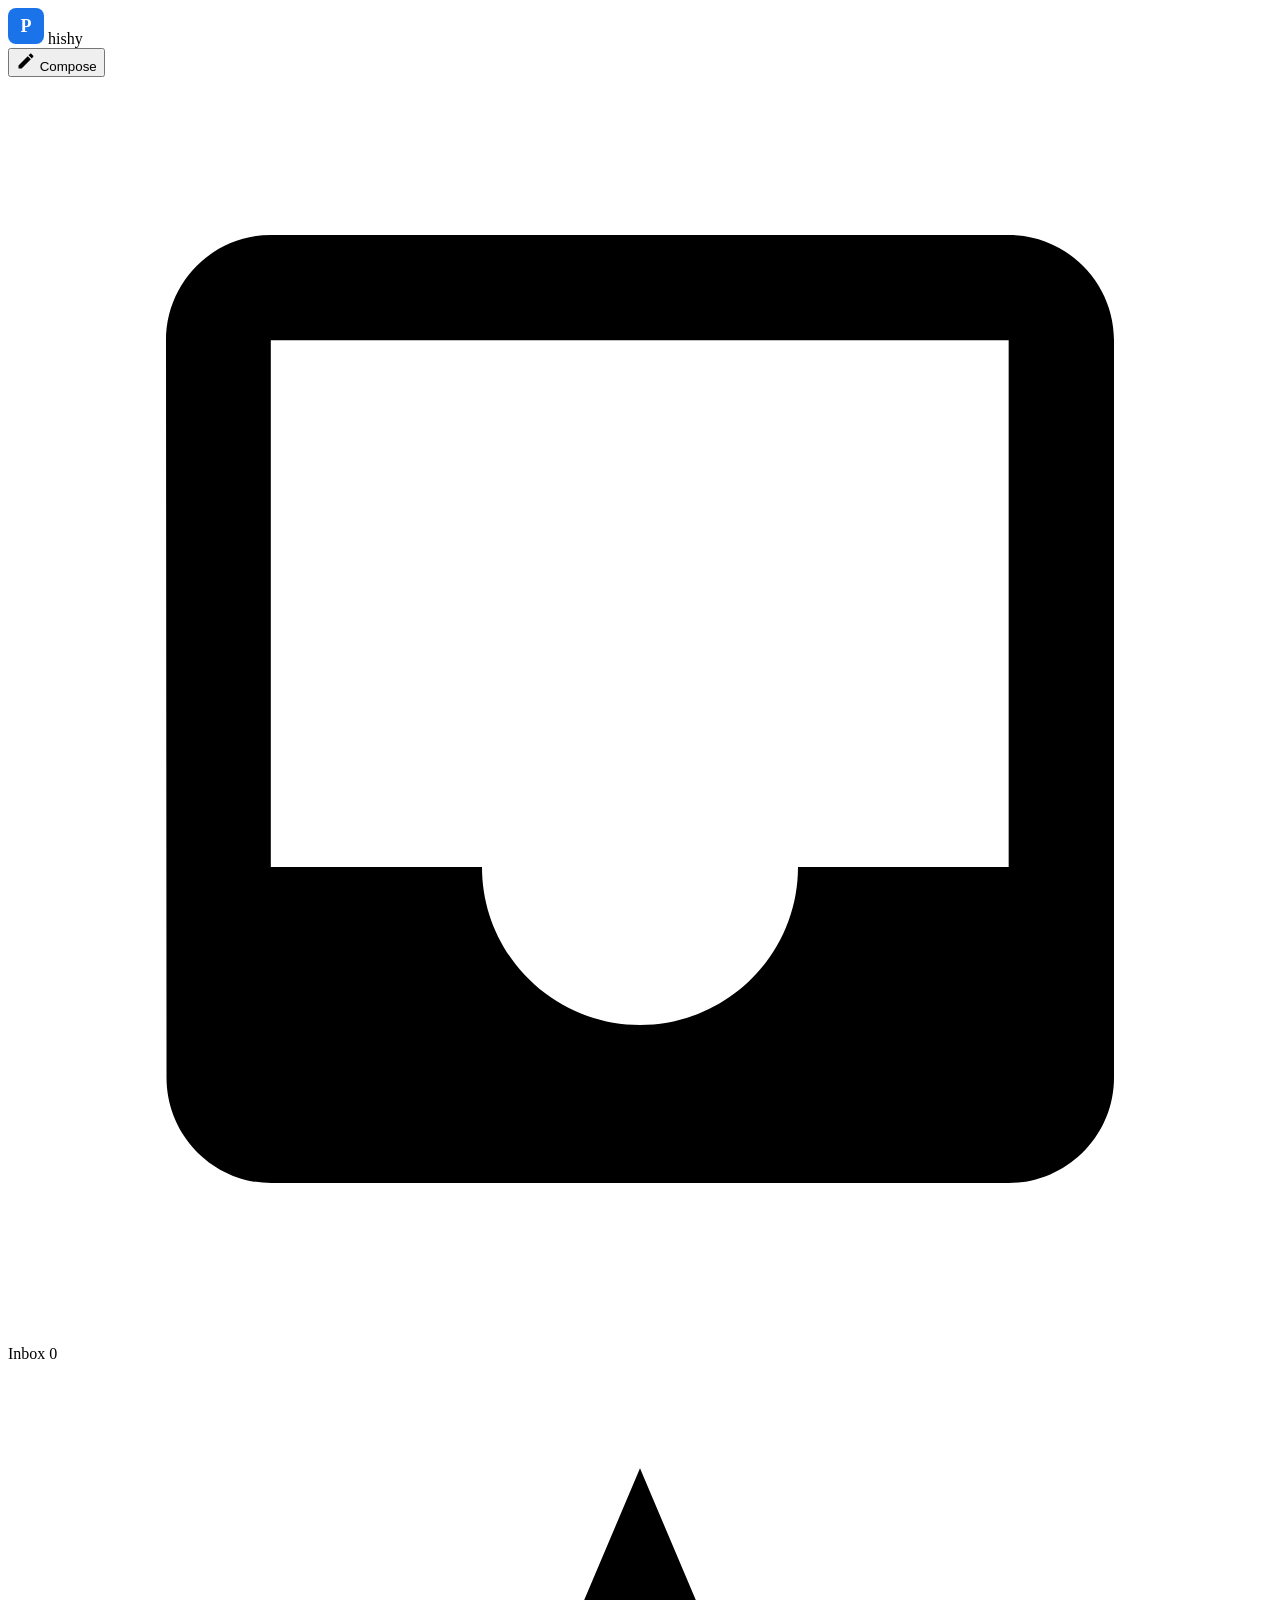
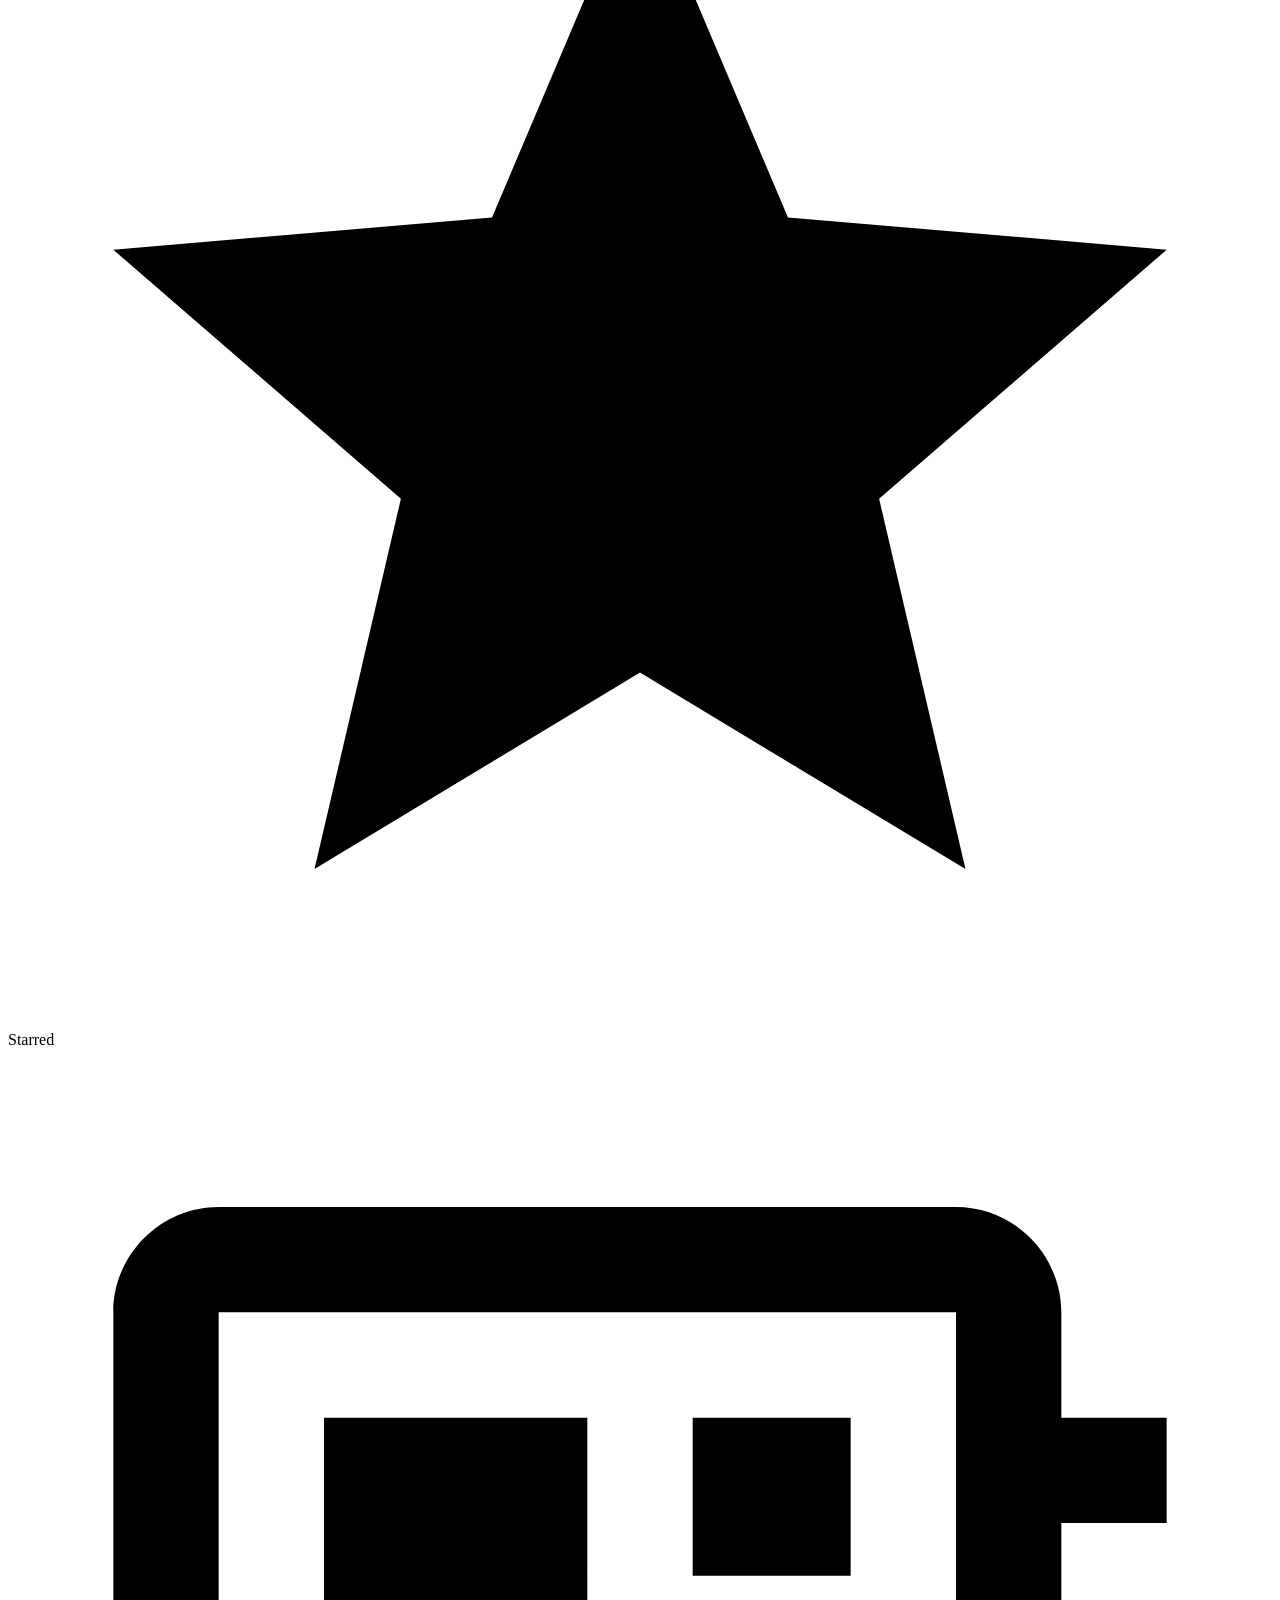
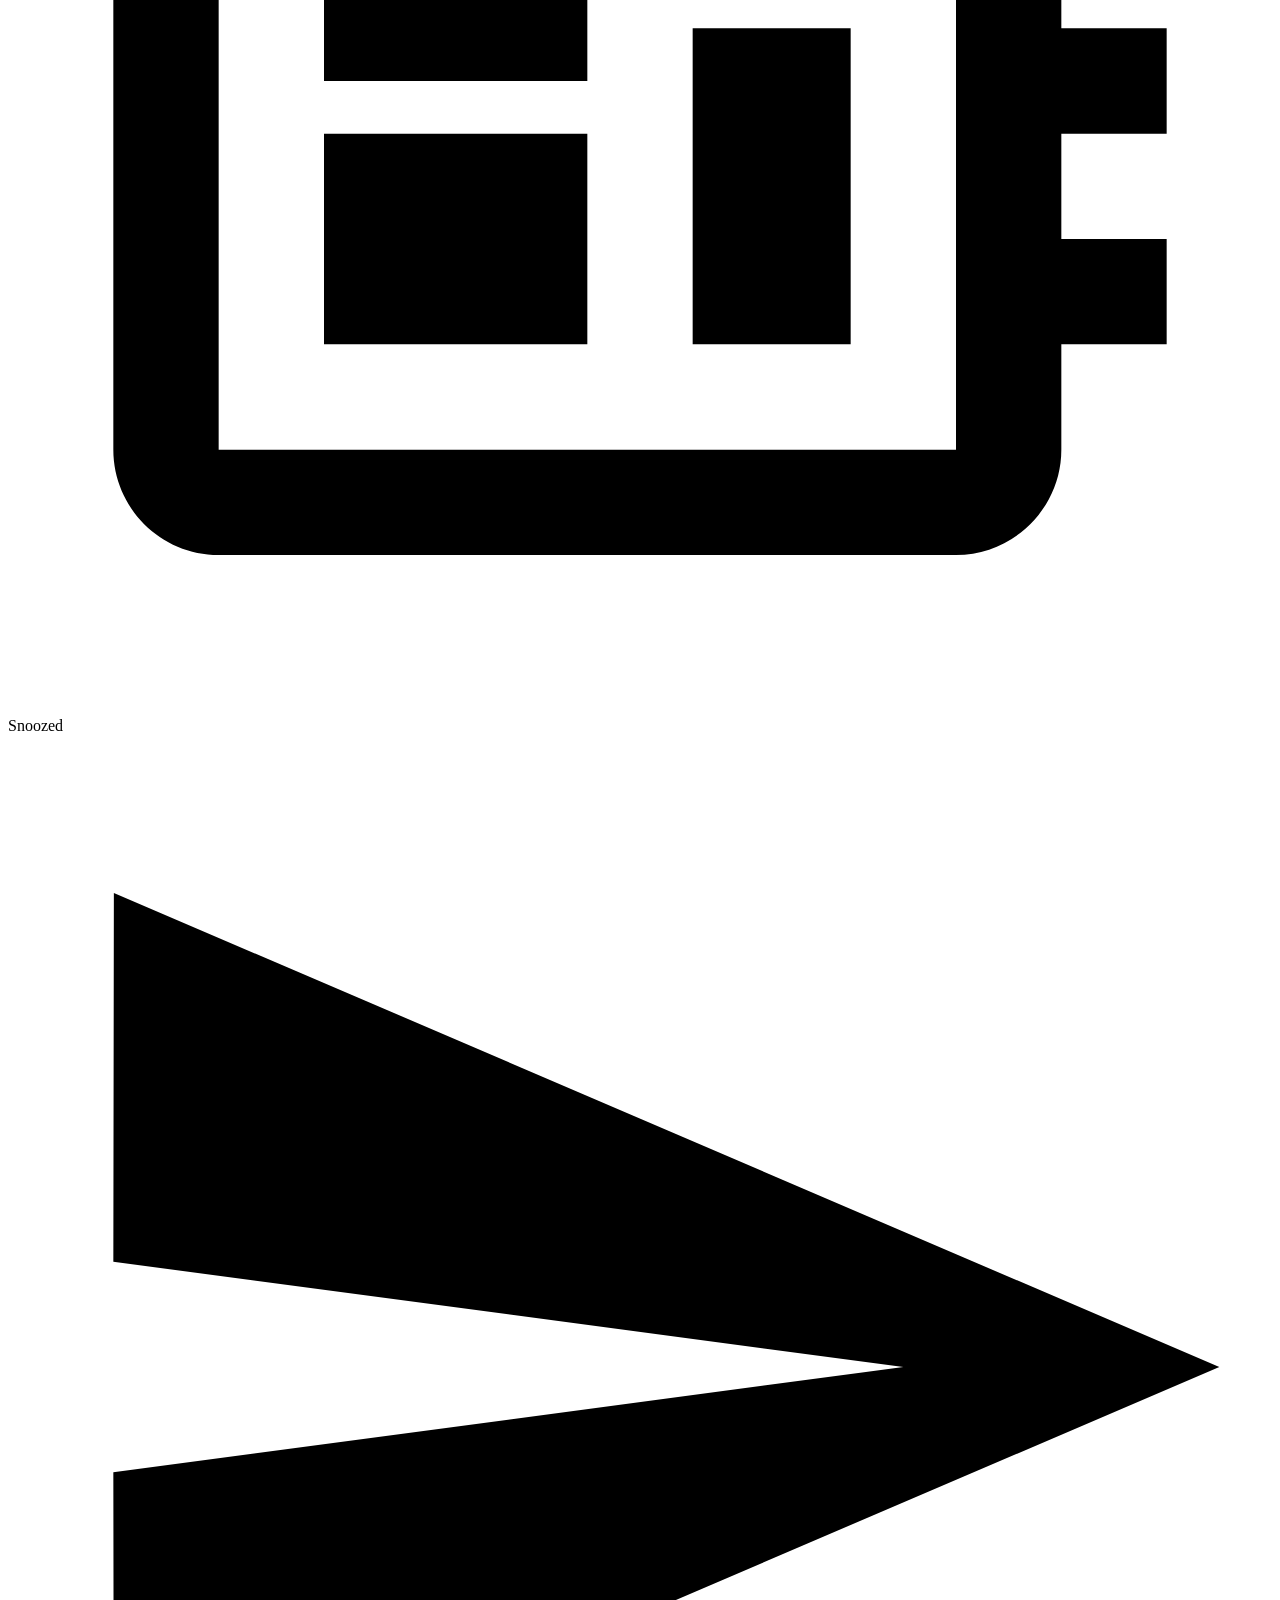
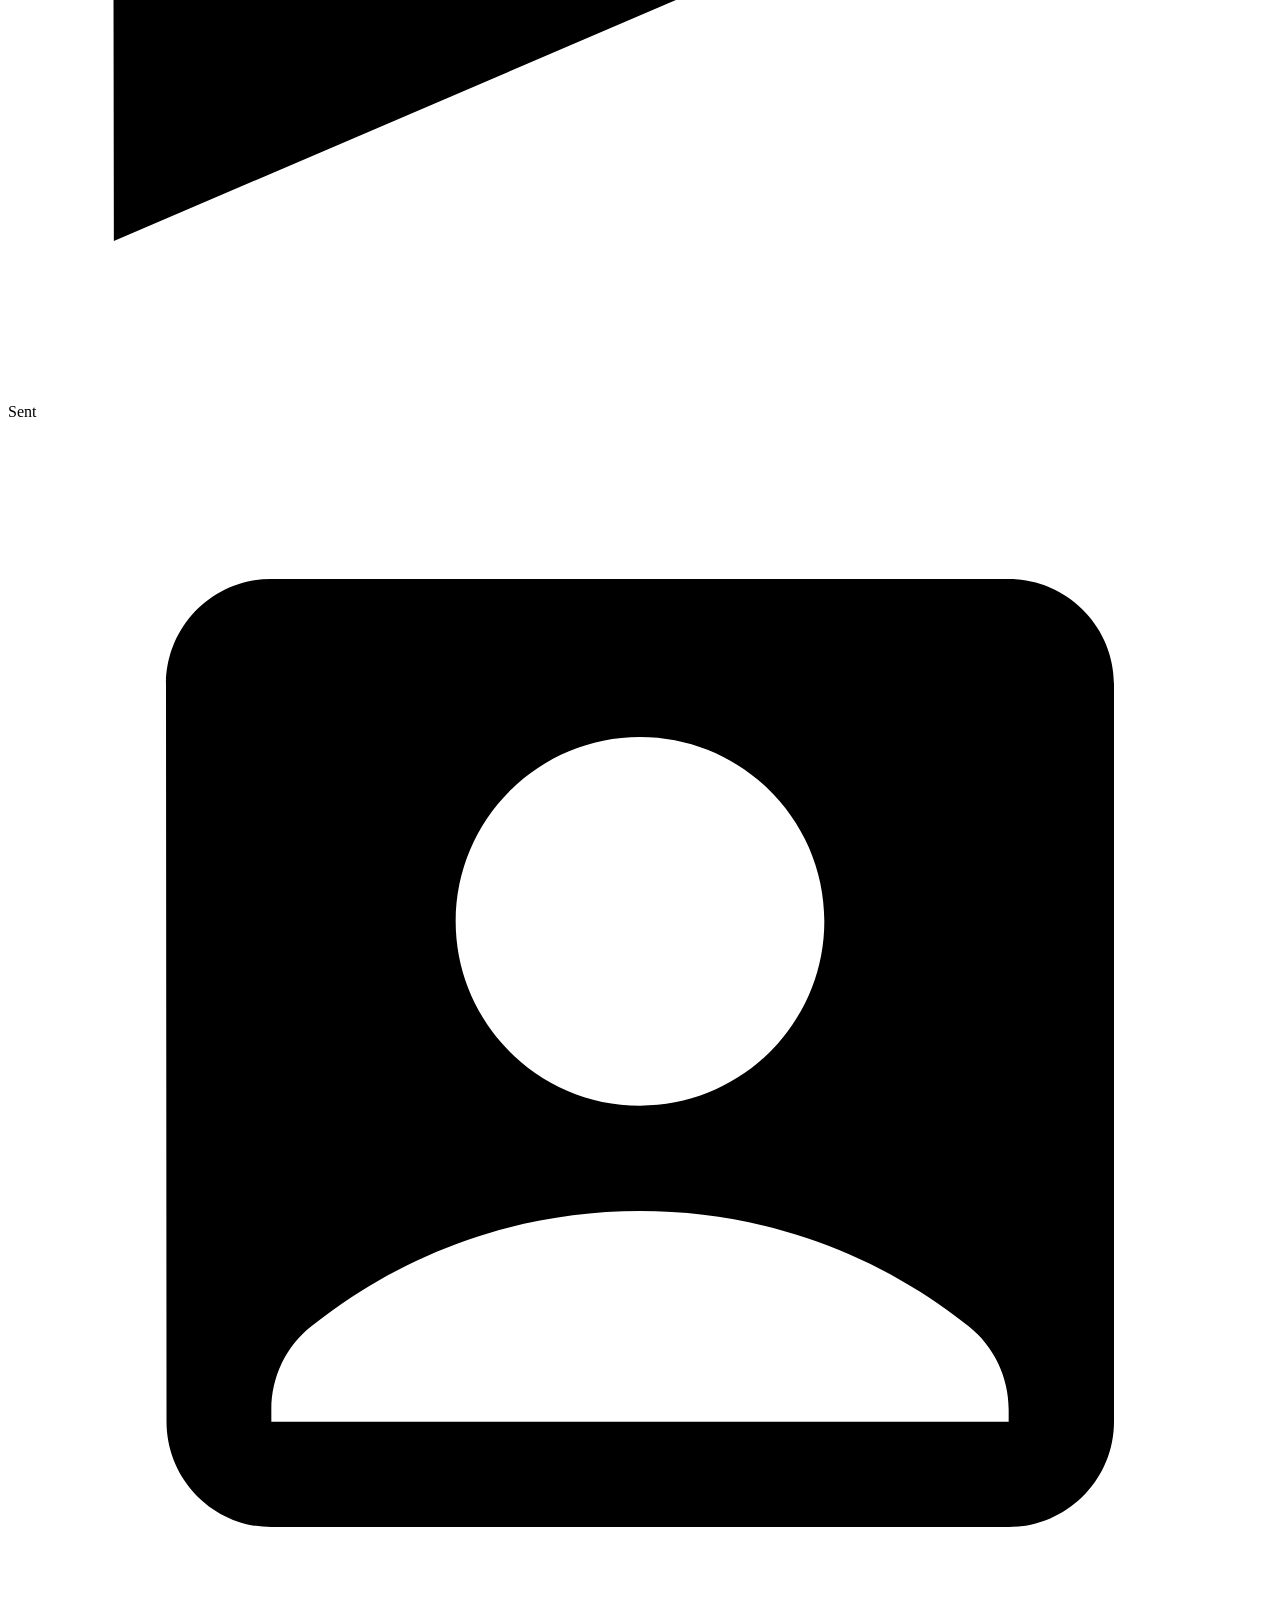
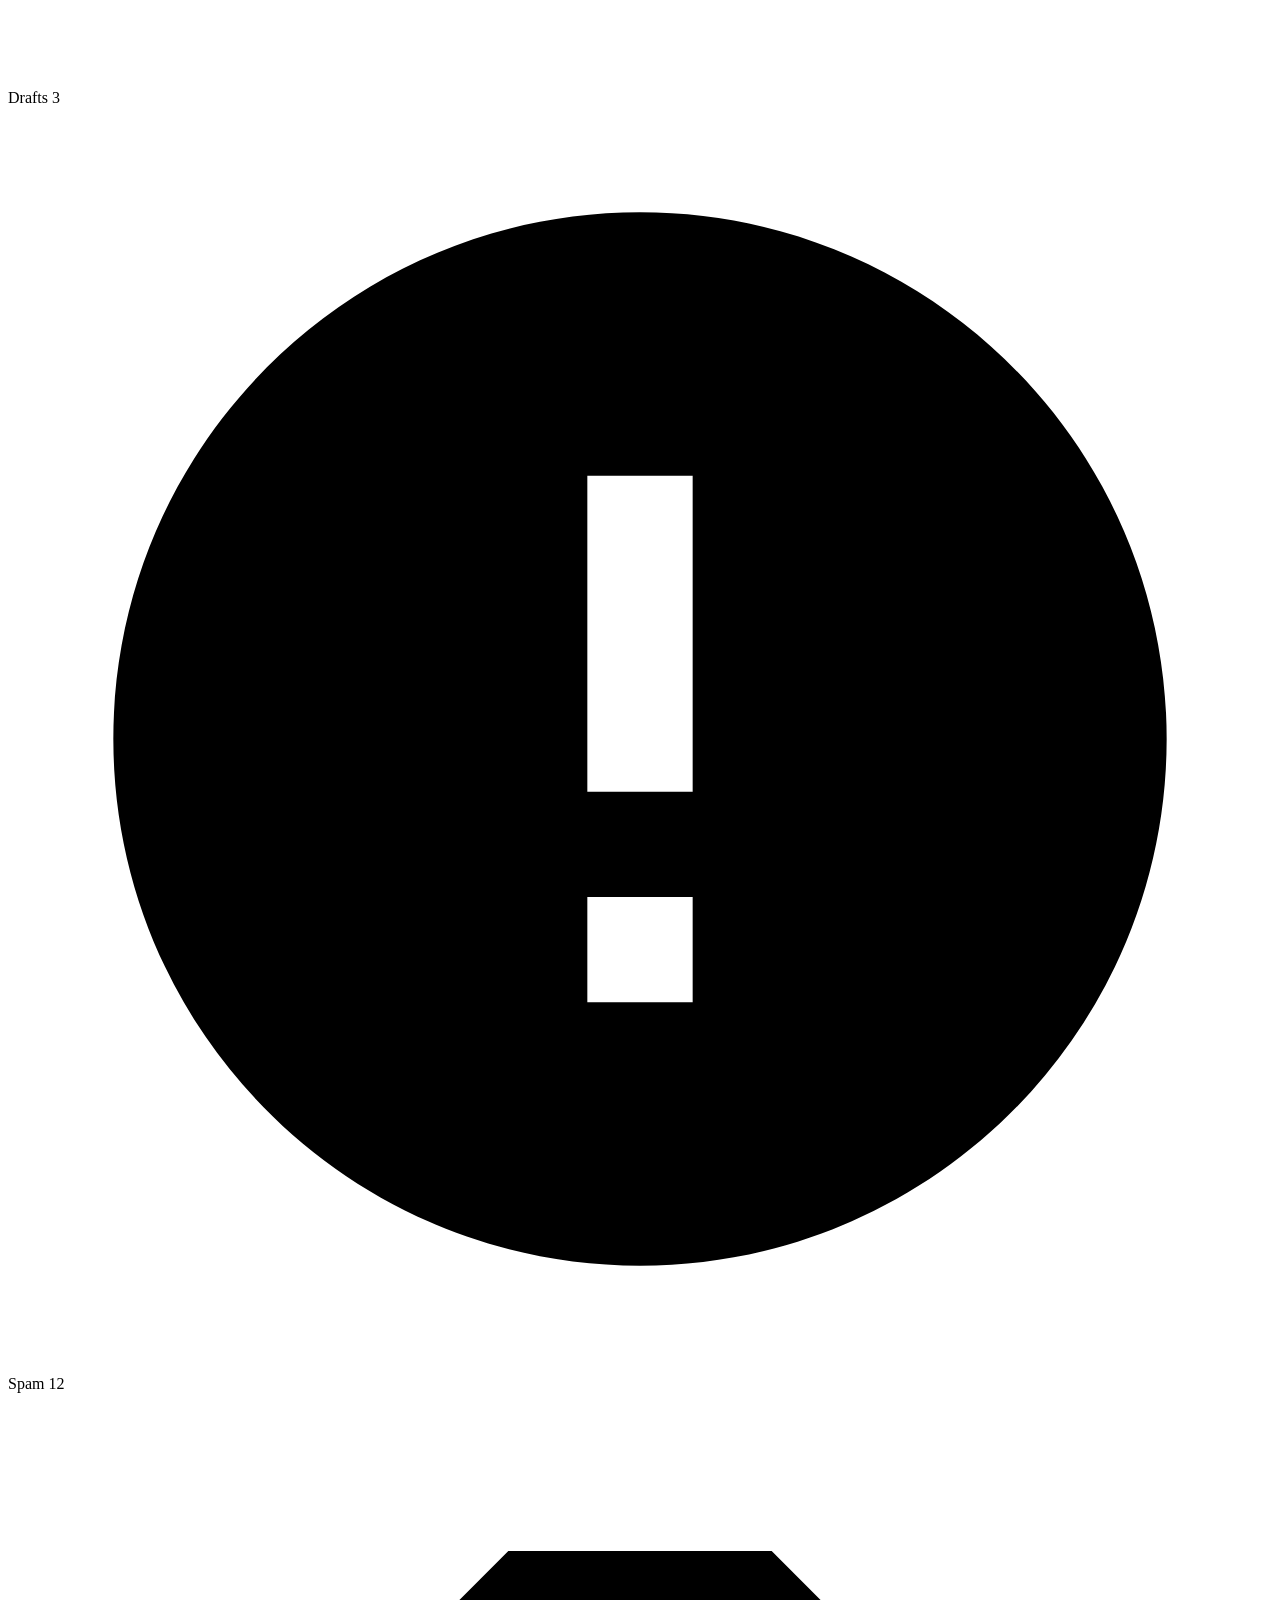
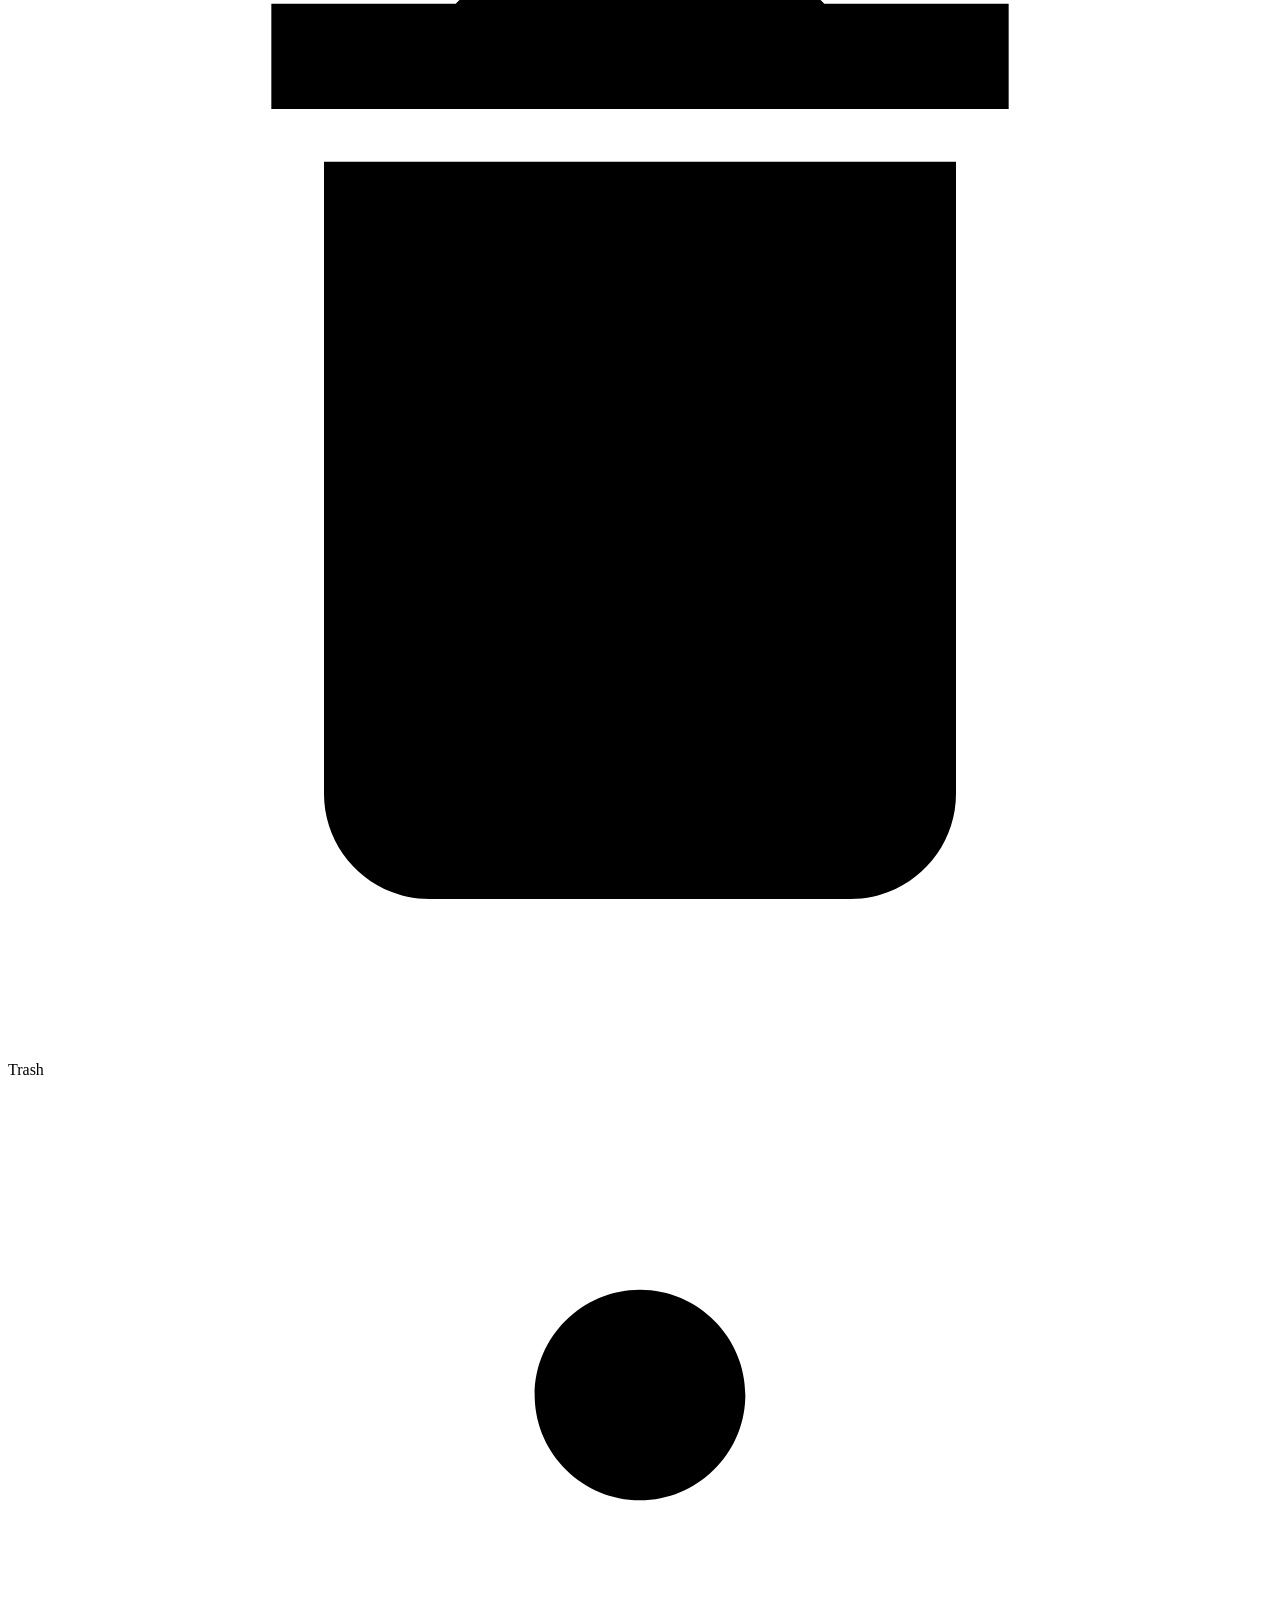
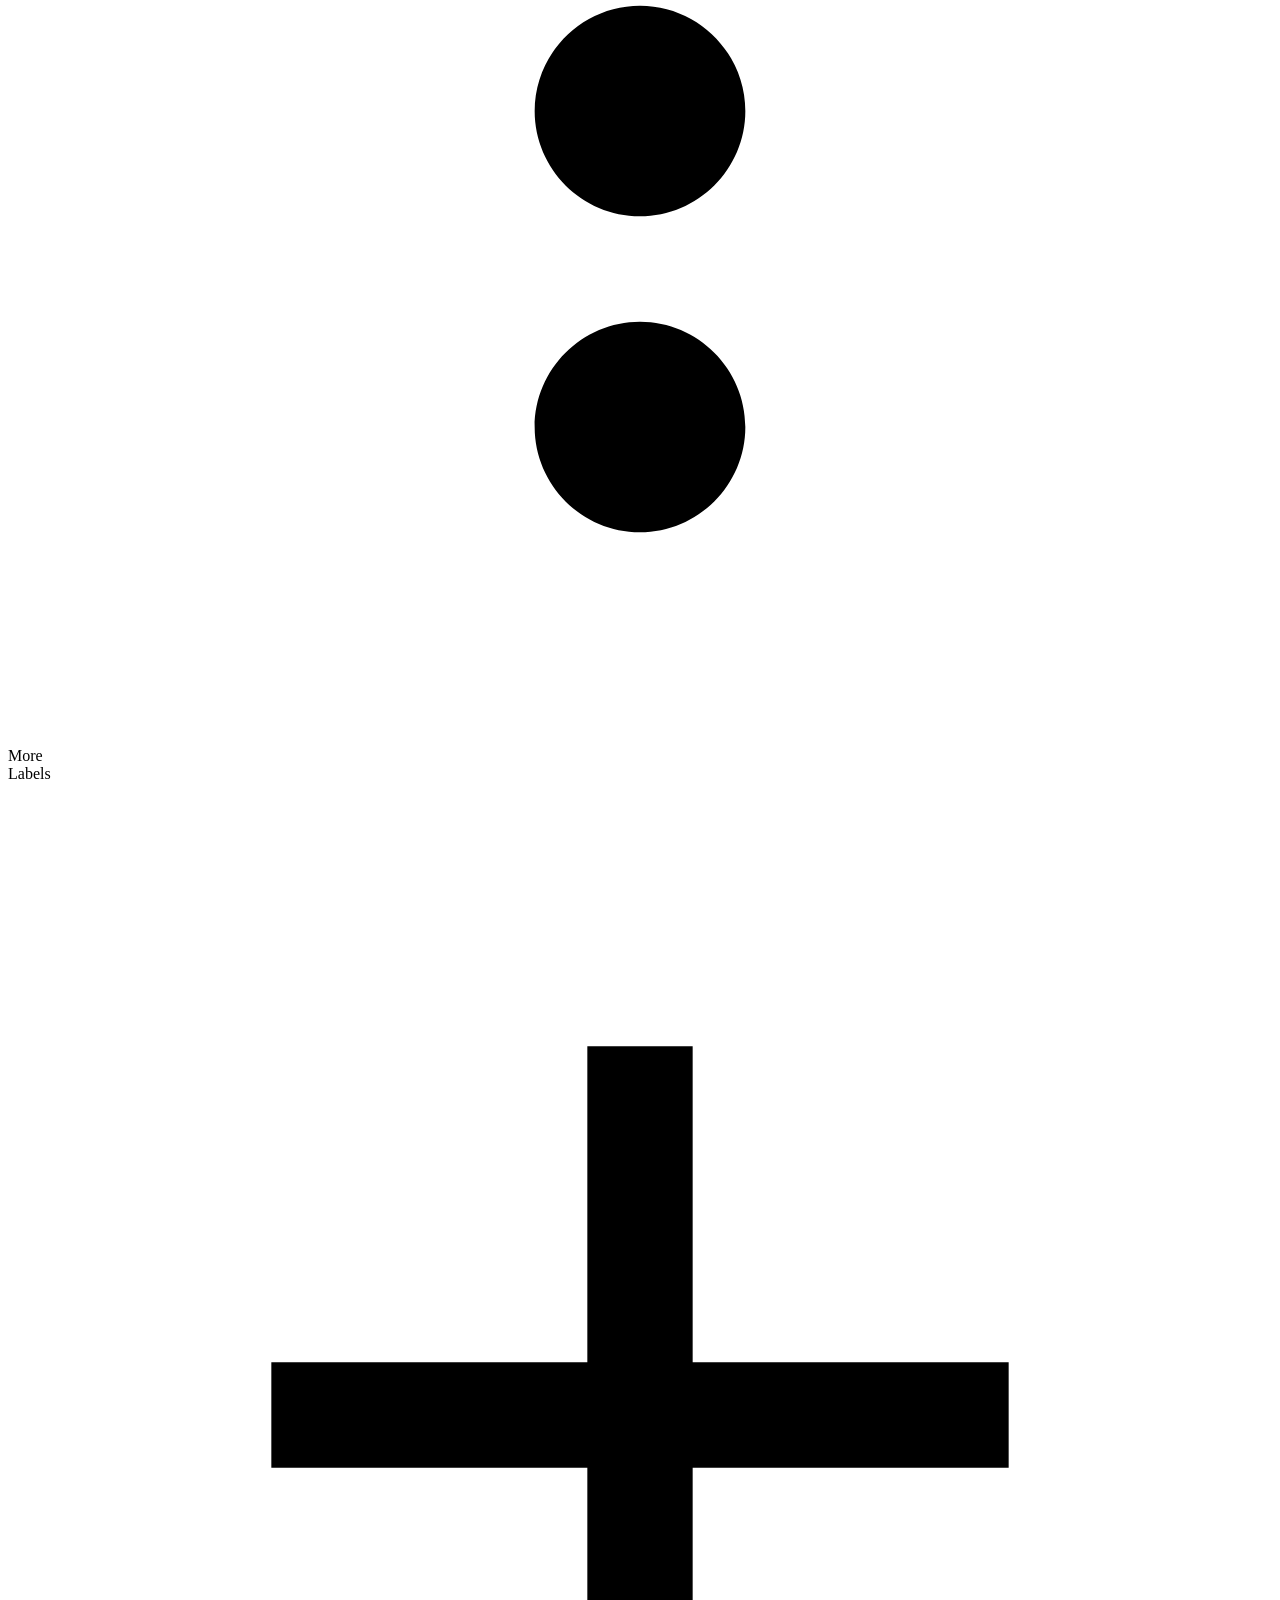
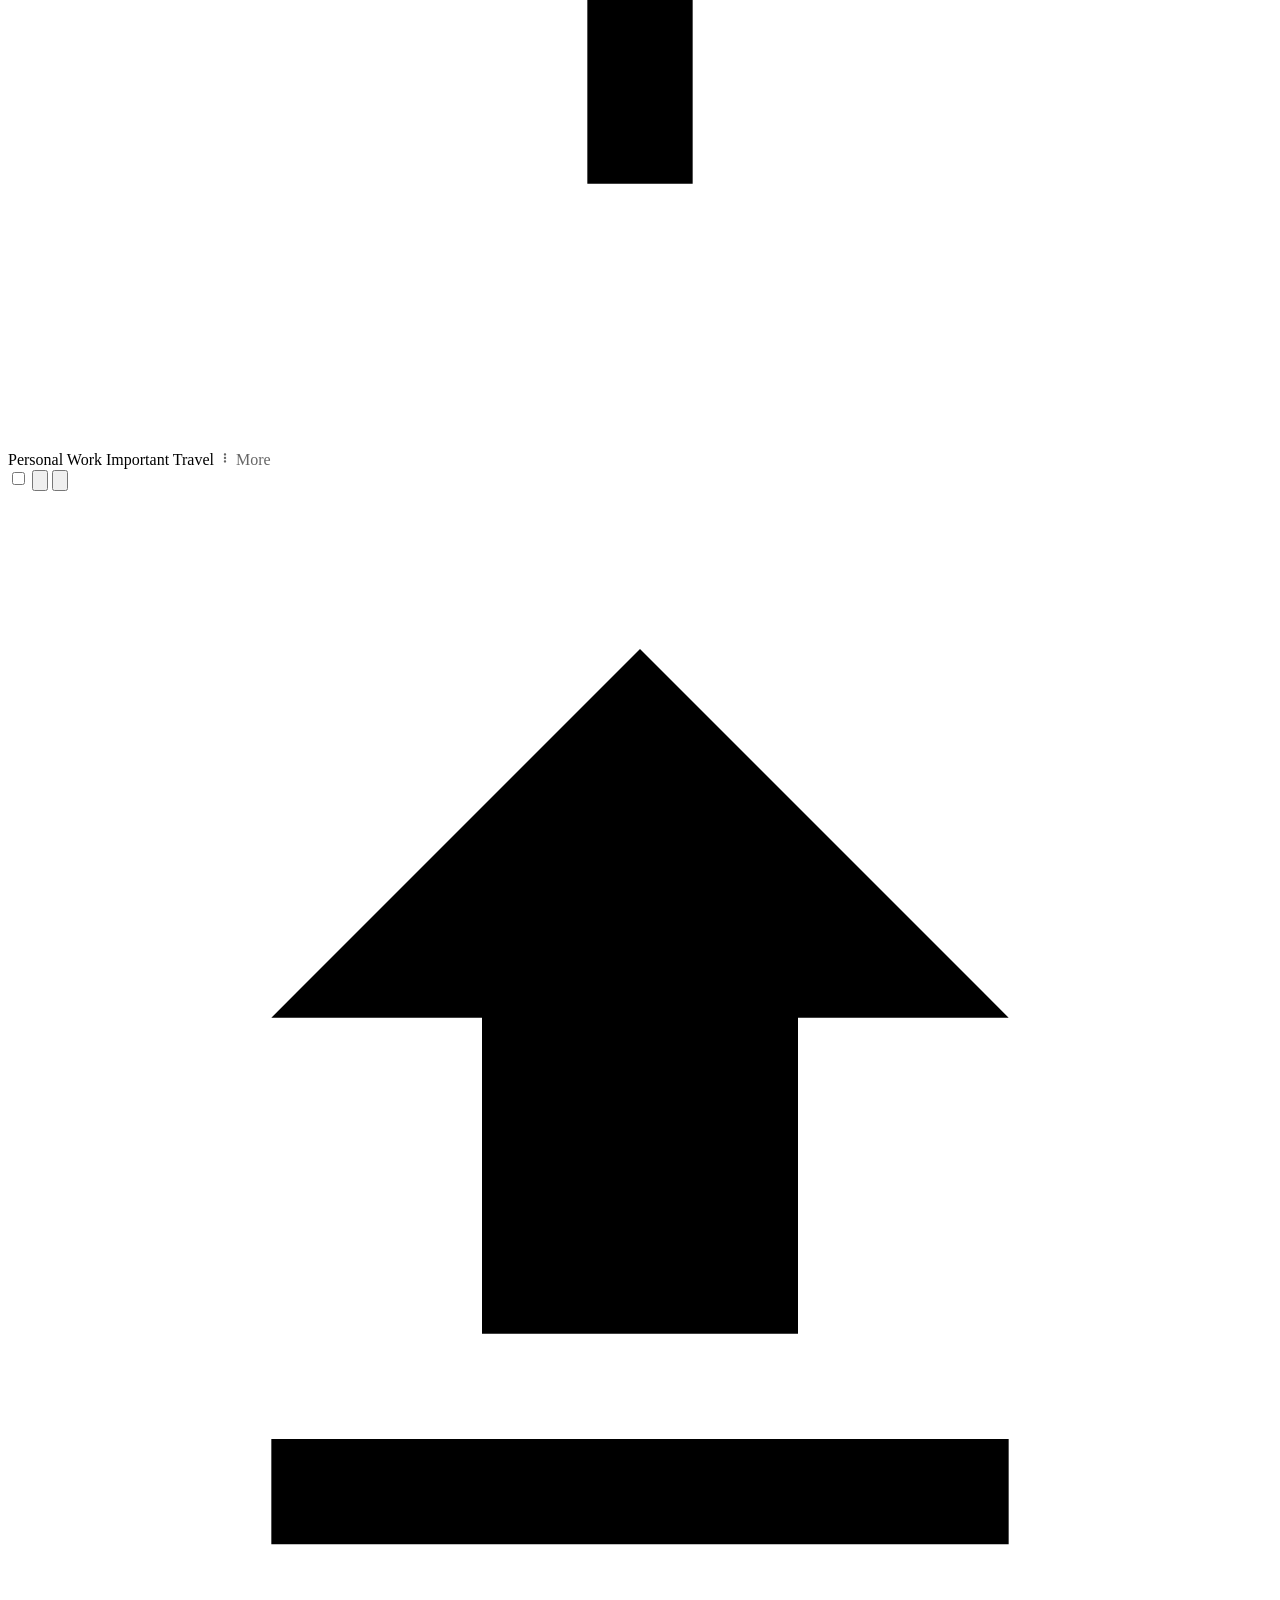
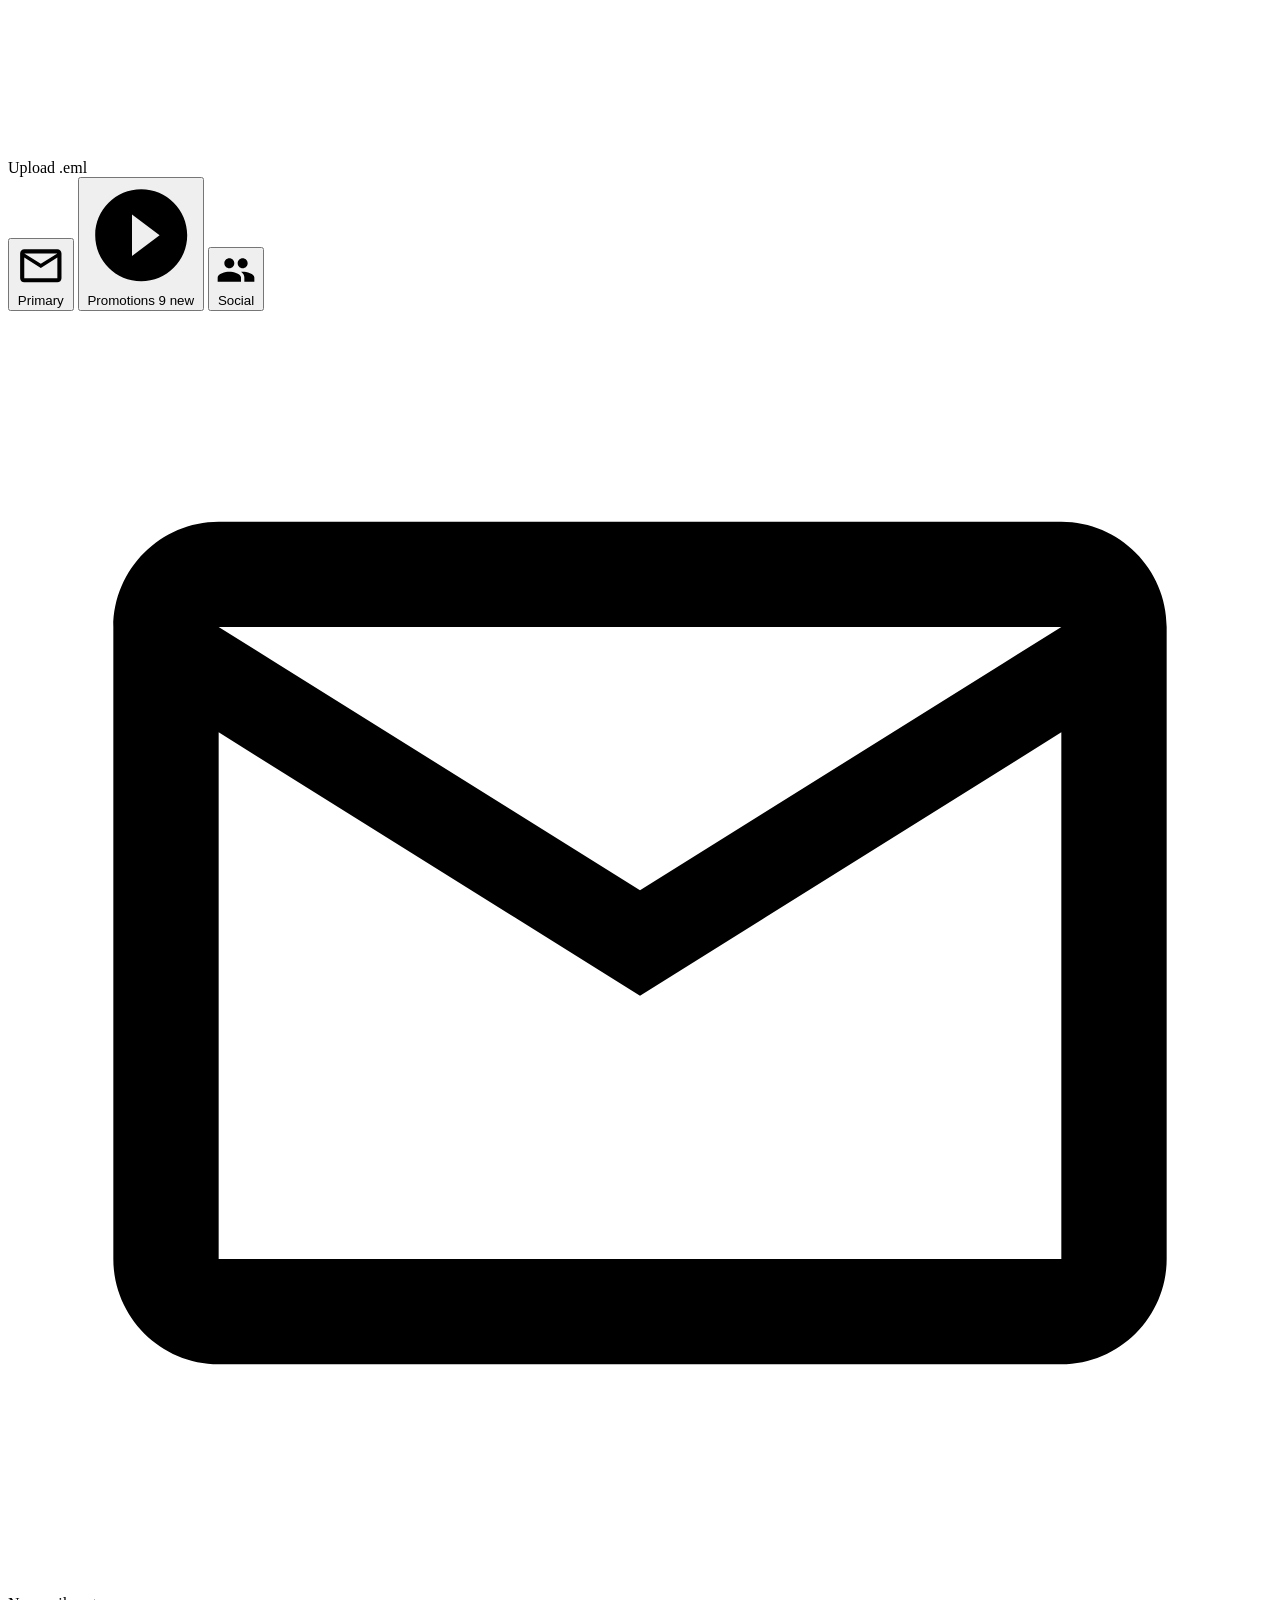
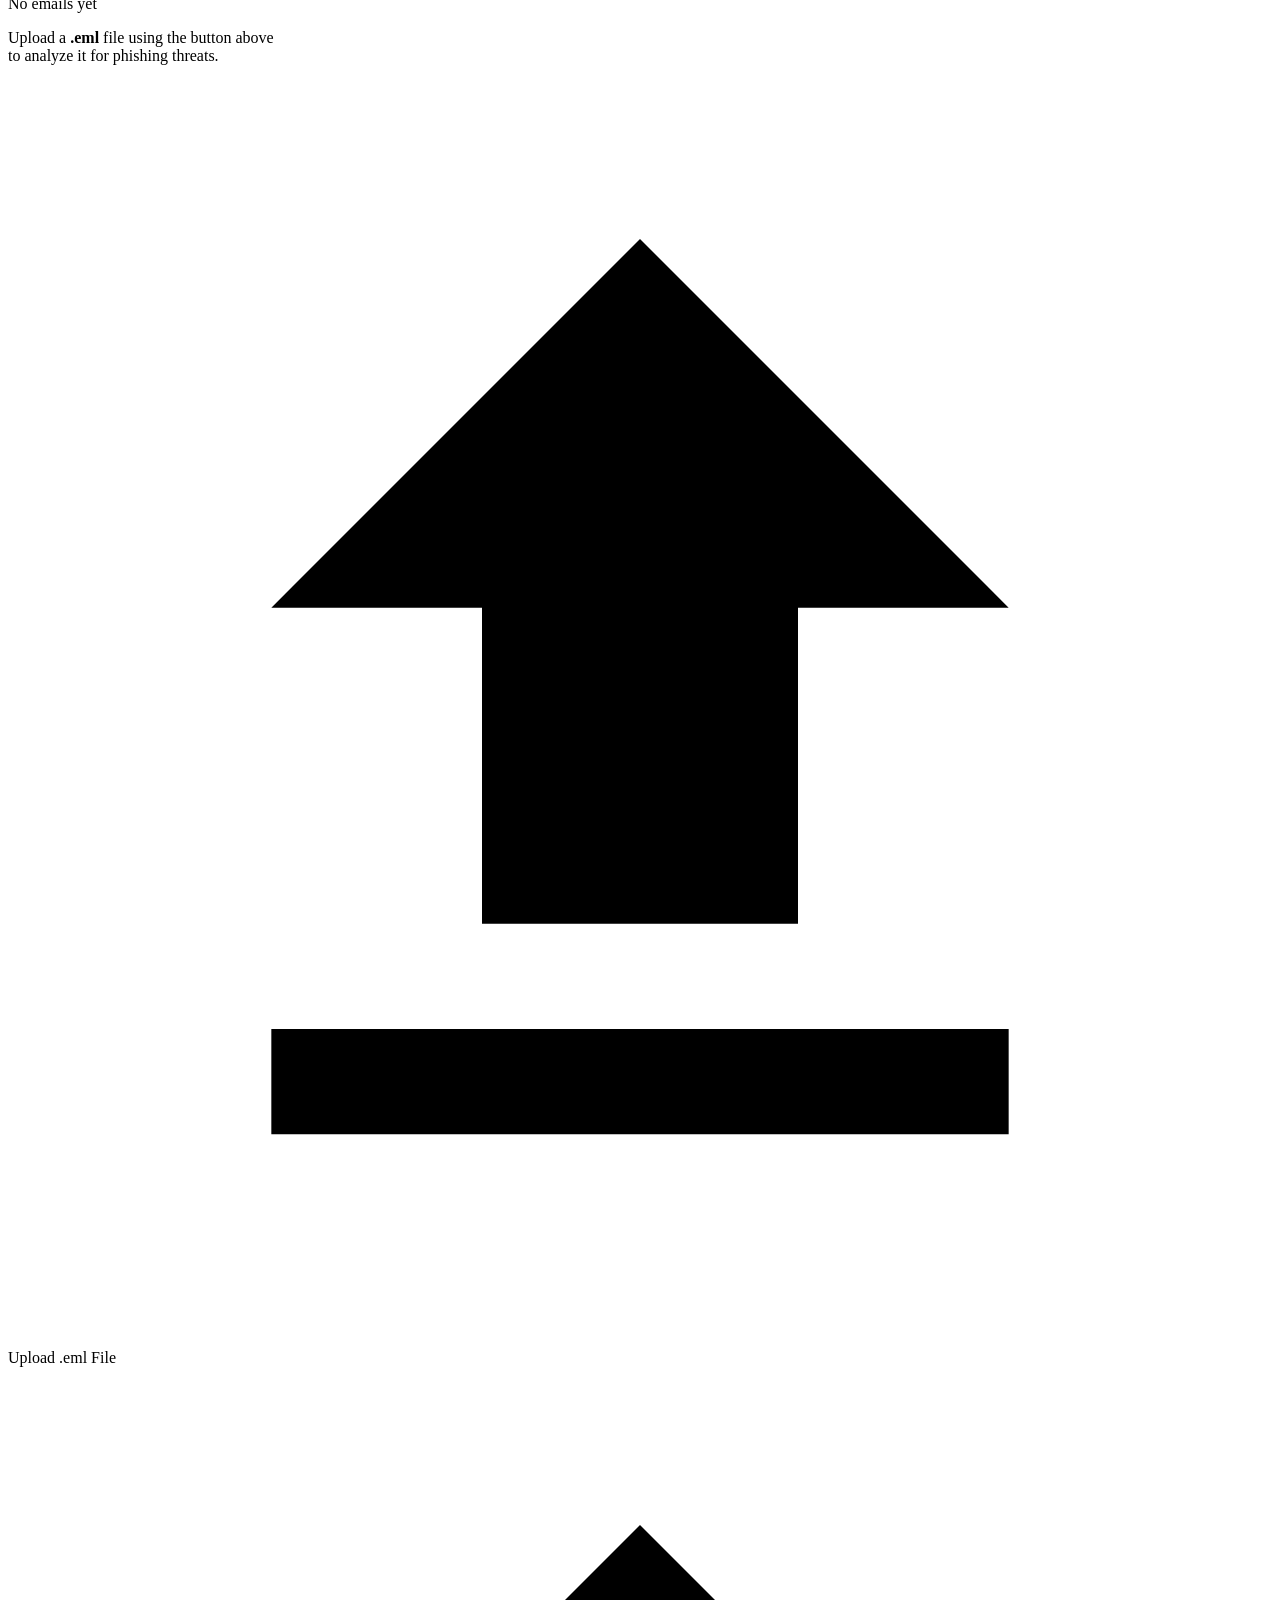
==== frontend/templates/inbox.html @ de356df3 "version 5.1,  5.2, 5.3, 5.4 complete for draft 1" ====
<!DOCTYPE html>
<html lang="en">
<head>
  <meta charset="UTF-8" />
  <meta name="viewport" content="width=device-width, initial-scale=1.0"/>
  <title>Phishy — Email Threat Analyzer</title>
  <meta name="description" content="Phishy analyzes your emails for phishing threats with detailed risk reports."/>
  <link rel="preconnect" href="https://fonts.googleapis.com"/>
  <link href="https://fonts.googleapis.com/css2?family=Google+Sans:wght@400;500;700&family=Roboto:wght@300;400;500&display=swap" rel="stylesheet"/>
  <link rel="stylesheet" href="/static/css/style.css"/>
</head>
<body>

<!-- ════════════════════════════════════════════════════
     APP SHELL
════════════════════════════════════════════════════ -->
<div class="app" id="app">

  <!-- ── LEFT SIDEBAR ── -->
  <aside class="sidebar" id="sidebar">

    <!-- Logo -->
    <div class="sidebar-logo">
      <svg width="36" height="36" viewBox="0 0 36 36"><rect width="36" height="36" rx="8" fill="#1a73e8"/><text x="50%" y="54%" dominant-baseline="middle" text-anchor="middle" fill="white" font-size="18" font-weight="700" font-family="Google Sans">P</text></svg>
      <span class="logo-text">hishy</span>
    </div>

    <!-- Compose -->
    <button class="compose-btn" id="composeBtn" onclick="triggerUpload()">
      <svg width="20" height="20" viewBox="0 0 24 24" fill="currentColor"><path d="M3 17.25V21h3.75L17.81 9.94l-3.75-3.75L3 17.25zM20.71 7.04c.39-.39.39-1.02 0-1.41l-2.34-2.34c-.39-.39-1.02-.39-1.41 0l-1.83 1.83 3.75 3.75 1.83-1.83z"/></svg>
      Compose
    </button>

    <!-- Hidden file input -->
    <input type="file" id="emlUpload" accept=".eml" style="display:none" onchange="handleFileUpload(event)"/>

    <!-- Nav -->
    <nav class="sidebar-nav">
      <a class="nav-item active" id="navInbox">
        <svg class="nav-icon" viewBox="0 0 24 24" fill="currentColor"><path d="M19 3H4.99C3.89 3 3 3.9 3 5L3.01 19c0 1.1.89 2 1.99 2H19c1.1 0 2-.9 2-2V5c0-1.1-.9-2-2-2zm0 12h-4c0 1.66-1.35 3-3 3s-3-1.34-3-3H4.99V5H19v10z"/></svg>
        Inbox
        <span class="badge" id="inboxBadge">0</span>
      </a>
      <a class="nav-item">
        <svg class="nav-icon" viewBox="0 0 24 24" fill="currentColor"><path d="M12 17.27L18.18 21l-1.64-7.03L22 9.24l-7.19-.61L12 2 9.19 8.63 2 9.24l5.46 4.73L5.82 21z"/></svg>
        Starred
      </a>
      <a class="nav-item">
        <svg class="nav-icon" viewBox="0 0 24 24" fill="currentColor"><path d="M22 9V7h-2V5c0-1.1-.9-2-2-2H4c-1.1 0-2 .9-2 2v14c0 1.1.9 2 2 2h14c1.1 0 2-.9 2-2v-2h2v-2h-2v-2h2v-2h-2V9h2zm-4 10H4V5h14v14z"/><path d="M6 13h5v4H6zm7-6h3v3h-3zM6 7h5v5H6zm7 4h3v6h-3z"/></svg>
        Snoozed
      </a>
      <a class="nav-item">
        <svg class="nav-icon" viewBox="0 0 24 24" fill="currentColor"><path d="M2.01 21L23 12 2.01 3 2 10l15 2-15 2z"/></svg>
        Sent
      </a>
      <a class="nav-item">
        <svg class="nav-icon" viewBox="0 0 24 24" fill="currentColor"><path d="M19 3H4.99C3.89 3 3 3.9 3 5L3.01 19c0 1.1.89 2 1.99 2H19c1.1 0 2-.9 2-2V5c0-1.1-.9-2-2-2zm-7 3c1.93 0 3.5 1.57 3.5 3.5S13.93 13 12 13s-3.5-1.57-3.5-3.5S10.07 6 12 6zm7 13H5v-.23c0-.62.28-1.2.76-1.58C7.47 15.82 9.64 15 12 15s4.53.82 6.24 2.19c.48.38.76.97.76 1.58V19z"/></svg>
        Drafts
        <span class="badge badge-subtle">3</span>
      </a>
      <a class="nav-item">
        <svg class="nav-icon" viewBox="0 0 24 24" fill="currentColor"><path d="M12 2C6.48 2 2 6.48 2 12s4.48 10 10 10 10-4.48 10-10S17.52 2 12 2zm1 15h-2v-2h2v2zm0-4h-2V7h2v6z"/></svg>
        Spam
        <span class="badge badge-subtle">12</span>
      </a>
      <a class="nav-item">
        <svg class="nav-icon" viewBox="0 0 24 24" fill="currentColor"><path d="M6 19c0 1.1.9 2 2 2h8c1.1 0 2-.9 2-2V7H6v12zM19 4h-3.5l-1-1h-5l-1 1H5v2h14V4z"/></svg>
        Trash
      </a>
      <a class="nav-item">
        <svg class="nav-icon" viewBox="0 0 24 24" fill="currentColor"><path d="M12 8c1.1 0 2-.9 2-2s-.9-2-2-2-2 .9-2 2 .9 2 2 2zm0 2c-1.1 0-2 .9-2 2s.9 2 2 2 2-.9 2-2-.9-2-2-2zm0 6c-1.1 0-2 .9-2 2s.9 2 2 2 2-.9 2-2-.9-2-2-2z"/></svg>
        More
      </a>
    </nav>

    <!-- Labels -->
    <div class="sidebar-labels">
      <div class="labels-header">
        Labels
        <svg class="labels-plus" viewBox="0 0 24 24" fill="currentColor"><path d="M19 13h-6v6h-2v-6H5v-2h6V5h2v6h6v2z"/></svg>
      </div>
      <a class="label-item"><span class="label-dot" style="background:#4caf50"></span>Personal</a>
      <a class="label-item"><span class="label-dot" style="background:#2196f3"></span>Work</a>
      <a class="label-item"><span class="label-dot" style="background:#ff9800"></span>Important</a>
      <a class="label-item"><span class="label-dot" style="background:#9c27b0"></span>Travel</a>
      <a class="label-item" style="opacity:.6">
        <svg width="14" height="14" viewBox="0 0 24 24" fill="currentColor"><path d="M12 8c1.1 0 2-.9 2-2s-.9-2-2-2-2 .9-2 2 .9 2 2 2zm0 2c-1.1 0-2 .9-2 2s.9 2 2 2 2-.9 2-2-.9-2-2-2zm0 6c-1.1 0-2 .9-2 2s.9 2 2 2 2-.9 2-2-.9-2-2-2z"/></svg>
        More
      </a>
    </div>

  </aside>

  <!-- ── MAIN AREA ── -->
  <div class="main-area">

    <!-- ── EMAIL LIST PANEL ── -->
    <div class="email-list-panel" id="emailListPanel">

      <!-- Toolbar -->
      <div class="list-toolbar">
        <div class="toolbar-left">
          <input type="checkbox" id="selectAll" class="checkbox"/>
          <button class="toolbar-btn" title="Refresh" onclick="location.reload()">
            <svg viewBox="0 0 24 24" fill="currentColor"><path d="M17.65 6.35C16.2 4.9 14.21 4 12 4c-4.42 0-7.99 3.58-7.99 8s3.57 8 7.99 8c3.73 0 6.84-2.55 7.73-6h-2.08c-.82 2.33-3.04 4-5.65 4-3.31 0-6-2.69-6-6s2.69-6 6-6c1.66 0 3.14.69 4.22 1.78L13 11h7V4l-2.35 2.35z"/></svg>
          </button>
          <button class="toolbar-btn" title="More options">
            <svg viewBox="0 0 24 24" fill="currentColor"><path d="M12 8c1.1 0 2-.9 2-2s-.9-2-2-2-2 .9-2 2 .9 2 2 2zm0 2c-1.1 0-2 .9-2 2s.9 2 2 2 2-.9 2-2-.9-2-2-2zm0 6c-1.1 0-2 .9-2 2s.9 2 2 2 2-.9 2-2-.9-2-2-2z"/></svg>
          </button>
        </div>
        <div class="toolbar-right">
          <!-- Upload drop zone -->
          <label class="upload-chip" for="emlUpload" title="Upload .eml file">
            <svg viewBox="0 0 24 24" fill="currentColor"><path d="M9 16h6v-6h4l-7-7-7 7h4zm-4 2h14v2H5z"/></svg>
            Upload .eml
          </label>
        </div>
      </div>

      <!-- Tabs -->
      <div class="list-tabs">
        <button class="tab active" id="tabPrimary">
          <svg viewBox="0 0 24 24" fill="currentColor"><path d="M20 4H4c-1.1 0-2 .9-2 2v12c0 1.1.9 2 2 2h16c1.1 0 2-.9 2-2V6c0-1.1-.9-2-2-2zm0 14H4V8l8 5 8-5v10zm-8-7L4 6h16l-8 5z"/></svg>
          Primary
        </button>
        <button class="tab" id="tabPromotions">
          <svg viewBox="0 0 24 24" fill="currentColor"><path d="M12 2C6.48 2 2 6.48 2 12s4.48 10 10 10 10-4.48 10-10S17.52 2 12 2zm-2 14.5v-9l6 4.5-6 4.5z"/></svg>
          Promotions
          <span class="tab-badge">9 new</span>
        </button>
        <button class="tab" id="tabSocial">
          <svg viewBox="0 0 24 24" fill="currentColor"><path d="M16 11c1.66 0 2.99-1.34 2.99-3S17.66 5 16 5c-1.66 0-3 1.34-3 3s1.34 3 3 3zm-8 0c1.66 0 2.99-1.34 2.99-3S9.66 5 8 5C6.34 5 5 6.34 5 8s1.34 3 3 3zm0 2c-2.33 0-7 1.17-7 3.5V19h14v-2.5c0-2.33-4.67-3.5-7-3.5zm8 0c-.29 0-.62.02-.97.05 1.16.84 1.97 1.97 1.97 3.45V19h6v-2.5c0-2.33-4.67-3.5-7-3.5z"/></svg>
          Social
        </button>
      </div>

      <!-- Email rows -->
      <div class="email-rows" id="emailRows">

        <!-- Empty state shown when no emails uploaded -->
        <div class="empty-state" id="emptyState">
          <div class="empty-icon">
            <svg viewBox="0 0 24 24" fill="currentColor"><path d="M20 4H4c-1.1 0-2 .9-2 2v12c0 1.1.9 2 2 2h16c1.1 0 2-.9 2-2V6c0-1.1-.9-2-2-2zm0 14H4V8l8 5 8-5v10zm-8-7L4 6h16l-8 5z"/></svg>
          </div>
          <p class="empty-title">No emails yet</p>
          <p class="empty-sub">Upload a <strong>.eml</strong> file using the button above<br/>to analyze it for phishing threats.</p>
          <label class="empty-upload-btn" for="emlUpload">
            <svg viewBox="0 0 24 24" fill="currentColor"><path d="M9 16h6v-6h4l-7-7-7 7h4zm-4 2h14v2H5z"/></svg>
            Upload .eml File
          </label>
        </div>

        <!-- Drag-drop overlay -->
        <div class="drop-overlay" id="dropOverlay">
          <div class="drop-content">
            <svg viewBox="0 0 24 24" fill="currentColor"><path d="M9 16h6v-6h4l-7-7-7 7h4zm-4 2h14v2H5z"/></svg>
            <p>Drop your .eml file here</p>
          </div>
        </div>

      </div>
    </div>

    <!-- ── EMAIL VIEWER ── -->
    <div class="email-viewer" id="emailViewer">

      <!-- Viewer toolbar -->
      <div class="viewer-toolbar">
        <button class="viewer-btn" id="backBtn" onclick="closeViewer()" title="Back to inbox">
          <svg viewBox="0 0 24 24" fill="currentColor"><path d="M20 11H7.83l5.59-5.59L12 4l-8 8 8 8 1.41-1.41L7.83 13H20v-2z"/></svg>
        </button>
        <button class="viewer-btn" title="Archive">
          <svg viewBox="0 0 24 24" fill="currentColor"><path d="M20.54 5.23l-1.39-1.68C18.88 3.21 18.47 3 18 3H6c-.47 0-.88.21-1.16.55L3.46 5.23C3.17 5.57 3 6.02 3 6.5V19c0 1.1.9 2 2 2h14c1.1 0 2-.9 2-2V6.5c0-.48-.17-.93-.46-1.27zM12 17.5L6.5 12H10v-2h4v2h3.5L12 17.5zM5.12 5l.81-1h12l.94 1H5.12z"/></svg>
        </button>
        <button class="viewer-btn" title="Delete">
          <svg viewBox="0 0 24 24" fill="currentColor"><path d="M6 19c0 1.1.9 2 2 2h8c1.1 0 2-.9 2-2V7H6v12zM19 4h-3.5l-1-1h-5l-1 1H5v2h14V4z"/></svg>
        </button>
        <button class="viewer-btn" title="Mark as spam">
          <svg viewBox="0 0 24 24" fill="currentColor"><path d="M12 2C6.48 2 2 6.48 2 12s4.48 10 10 10 10-4.48 10-10S17.52 2 12 2zm1 15h-2v-2h2v2zm0-4h-2V7h2v6z"/></svg>
        </button>
        <div class="viewer-spacer"></div>
        <span class="viewer-count" id="viewerCount">1 of 1</span>
        <button class="viewer-btn" title="Previous">
          <svg viewBox="0 0 24 24" fill="currentColor"><path d="M15.41 16.59L10.83 12l4.58-4.59L14 6l-6 6 6 6 1.41-1.41z"/></svg>
        </button>
        <button class="viewer-btn" title="Next">
          <svg viewBox="0 0 24 24" fill="currentColor"><path d="M8.59 16.59L13.17 12 8.59 7.41 10 6l6 6-6 6-1.41-1.41z"/></svg>
        </button>
      </div>

      <!-- Subject row -->
      <div class="viewer-subject-row">
        <h1 class="viewer-subject" id="viewerSubject">—</h1>
        <span class="risk-badge-large" id="viewerRiskBadge"></span>
        <span class="inbox-chip">Inbox ×</span>
      </div>

      <!-- Sender row -->
      <div class="viewer-sender-row">
        <div class="sender-avatar" id="senderAvatar">?</div>
        <div class="sender-meta">
          <span class="sender-name-big" id="senderNameBig">—</span>
          <span class="sender-email-tag" id="senderEmailTag">—</span>
          <div class="sender-to">to me</div>
        </div>
        <div class="viewer-meta-right">
          <span class="viewer-time" id="viewerTime">—</span>
          <button class="viewer-btn" title="Star">
            <svg viewBox="0 0 24 24" fill="currentColor"><path d="M22 9.24l-7.19-.62L12 2 9.19 8.62 2 9.24l5.46 4.73L5.82 21 12 17.27 18.18 21l-1.63-7.03L22 9.24zM12 15.4l-3.76 2.27 1-4.28-3.32-2.88 4.38-.38L12 6.1l1.71 4.04 4.38.38-3.32 2.88 1 4.28L12 15.4z"/></svg>
          </button>
          <button class="viewer-btn" title="Reply">
            <svg viewBox="0 0 24 24" fill="currentColor"><path d="M10 9V5l-7 7 7 7v-4.1c5 0 8.5 1.6 11 5.1-1-5-4-10-11-11z"/></svg>
          </button>
          <button class="viewer-btn" title="More">
            <svg viewBox="0 0 24 24" fill="currentColor"><path d="M12 8c1.1 0 2-.9 2-2s-.9-2-2-2-2 .9-2 2 .9 2 2 2zm0 2c-1.1 0-2 .9-2 2s.9 2 2 2 2-.9 2-2-.9-2-2-2zm0 6c-1.1 0-2 .9-2 2s.9 2 2 2 2-.9 2-2-.9-2-2-2z"/></svg>
          </button>
        </div>
      </div>

      <!-- Warning banner -->
      <div class="warning-banner" id="warningBanner" style="display:none">
        <svg viewBox="0 0 24 24" fill="currentColor"><path d="M1 21h22L12 2 1 21zm12-3h-2v-2h2v2zm0-4h-2v-4h2v4z"/></svg>
        <span id="warningText">This email has been flagged as potentially dangerous. Be careful with links and attachments.</span>
        <button class="why-btn" onclick="scrollToPanel()">Why this?</button>
      </div>

      <!-- Body -->
      <div class="viewer-body" id="viewerBody">
        <p style="color:#9aa0a6;text-align:center;margin-top:60px">Select an email from the list to view it here.</p>
      </div>

      <!-- Reply bar -->
      <div class="reply-bar" id="replyBar" style="display:none">
        <button class="reply-action-btn" id="replyBtn">
          <svg viewBox="0 0 24 24" fill="currentColor"><path d="M10 9V5l-7 7 7 7v-4.1c5 0 8.5 1.6 11 5.1-1-5-4-10-11-11z"/></svg>
          Reply
        </button>
        <button class="reply-action-btn" id="forwardBtn">
          <svg viewBox="0 0 24 24" fill="currentColor"><path d="M12 8V4l8 8-8 8v-4H4V8z"/></svg>
          Forward
        </button>
      </div>

    </div>

    <!-- ── PHISHY PANEL ── -->
    <div class="phishy-panel" id="phishyPanel">

      <div class="panel-header">
        <div class="panel-brand">
          <svg width="24" height="24" viewBox="0 0 36 36"><rect width="36" height="36" rx="8" fill="#1a73e8"/><text x="50%" y="54%" dominant-baseline="middle" text-anchor="middle" fill="white" font-size="20" font-weight="700" font-family="Google Sans">P</text></svg>
          <span>Phishy</span>
        </div>
        <button class="panel-close" onclick="closeViewer()" title="Close">
          <svg viewBox="0 0 24 24" fill="currentColor"><path d="M19 6.41L17.59 5 12 10.59 6.41 5 5 6.41 10.59 12 5 17.59 6.41 19 12 13.41 17.59 19 19 17.59 13.41 12z"/></svg>
        </button>
      </div>

      <div class="panel-body" id="panelBody">

        <h3 class="panel-section-title">Threat Report</h3>

        <!-- Risk card -->
        <div class="risk-card" id="riskCard">
          <div class="risk-card-header">
            <div class="risk-shield" id="riskShield">
              <svg viewBox="0 0 24 24" fill="currentColor"><path d="M12 1L3 5v6c0 5.55 3.84 10.74 9 12 5.16-1.26 9-6.45 9-12V5l-9-4z"/></svg>
            </div>
            <div>
              <div class="risk-level-label" id="riskLevelLabel">—</div>
              <div class="risk-score-text" id="riskScoreText">Risk Score: —</div>
            </div>
          </div>
          <div class="risk-bar-bg">
            <div class="risk-bar-fill" id="riskBarFill"></div>
          </div>
        </div>

        <!-- Why risky -->
        <h4 class="panel-sub-title">Why this email is risky:</h4>
        <div class="reason-list" id="reasonList">
          <p class="panel-placeholder">No email selected.</p>
        </div>

        <!-- Recommendations -->
        <div class="recommendations" id="recommendations" style="display:none">
          <h4 class="panel-sub-title">Recommendations:</h4>
          <ul class="rec-list" id="recList"></ul>
        </div>

        <!-- Report button -->
        <button class="report-phishing-btn" id="reportBtn" style="display:none" onclick="reportPhishing()">
          <svg viewBox="0 0 24 24" fill="currentColor"><path d="M14.4 6L14 4H5v17h2v-7h5.6l.4 2h7V6z"/></svg>
          Report Phishing
        </button>

      </div>
    </div>

  </div><!-- /.main-area -->
</div><!-- /#app -->

<!-- Toast notification -->
<div class="toast" id="toast"></div>

<!-- Upload progress -->
<div class="upload-progress" id="uploadProgress" style="display:none">
  <div class="progress-bar" id="progressBar"></div>
</div>

<script src="/static/js/app.js"></script>
</body>
</html>
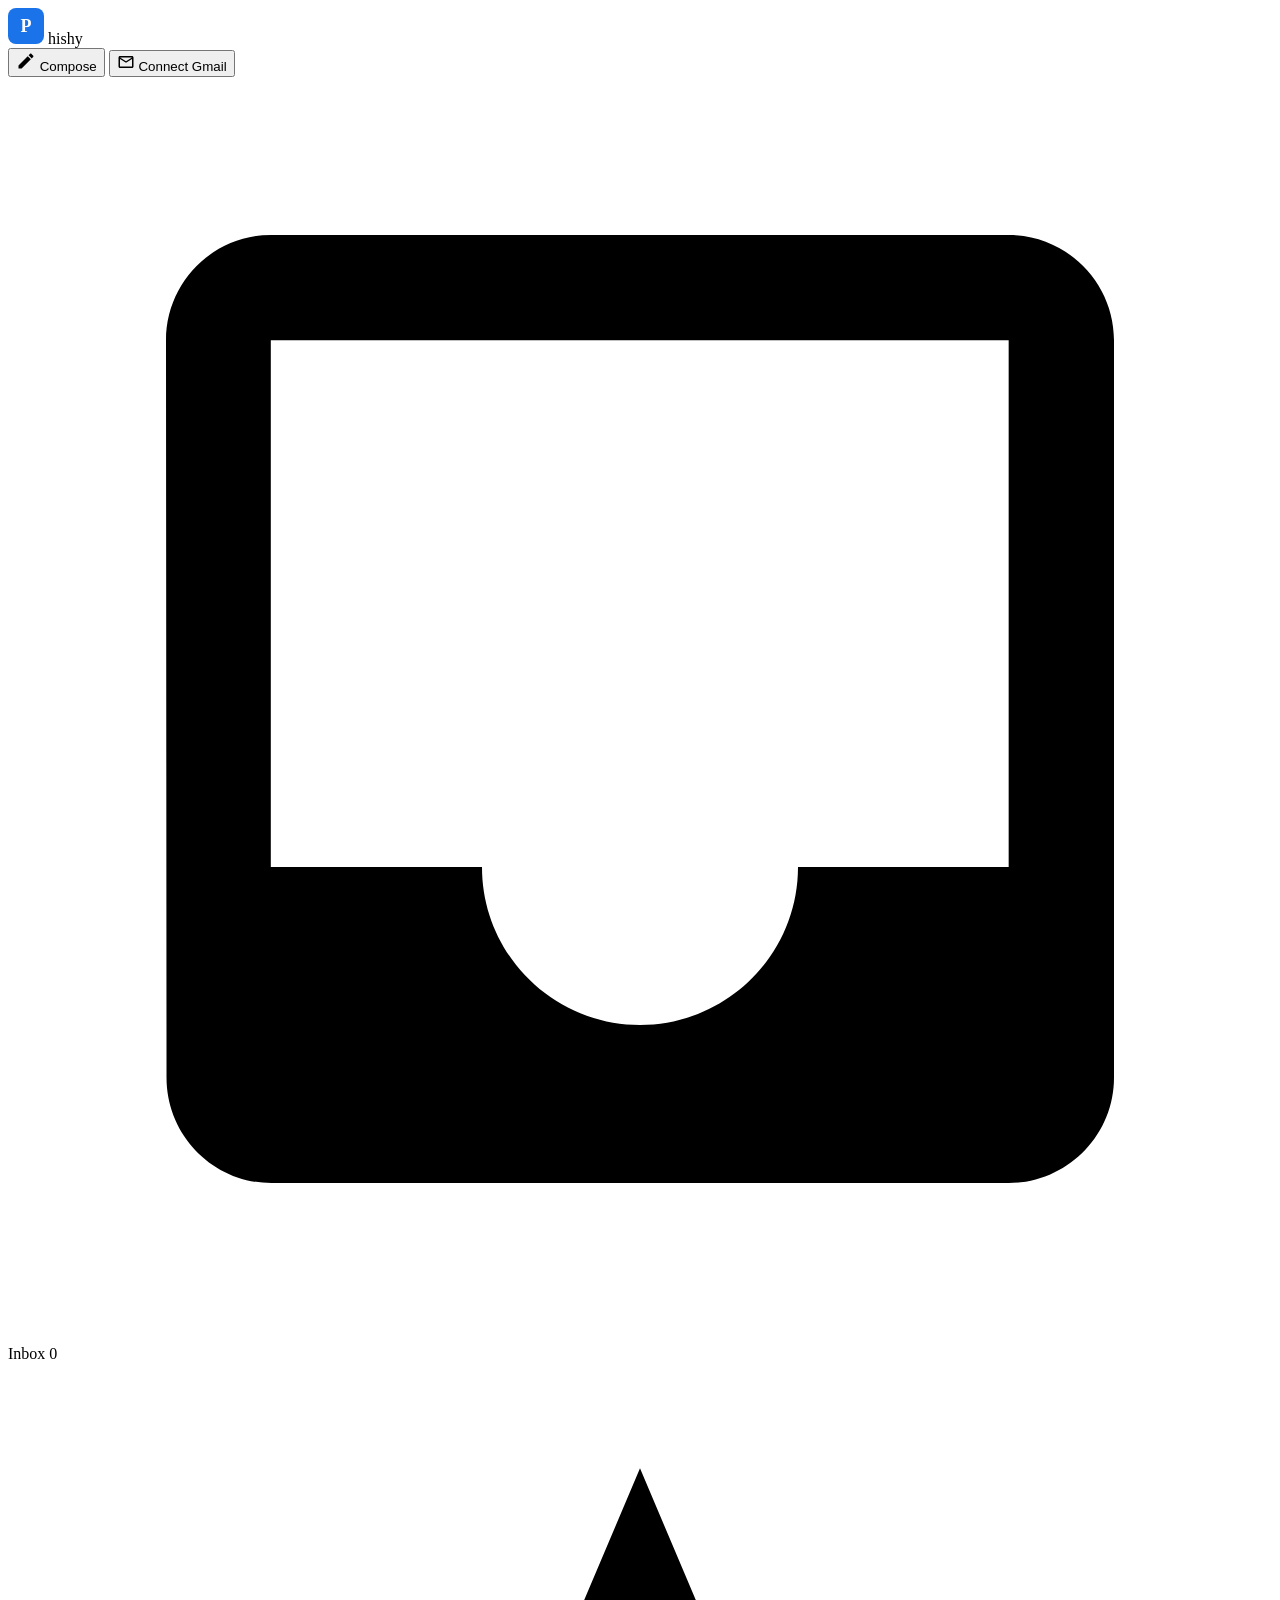
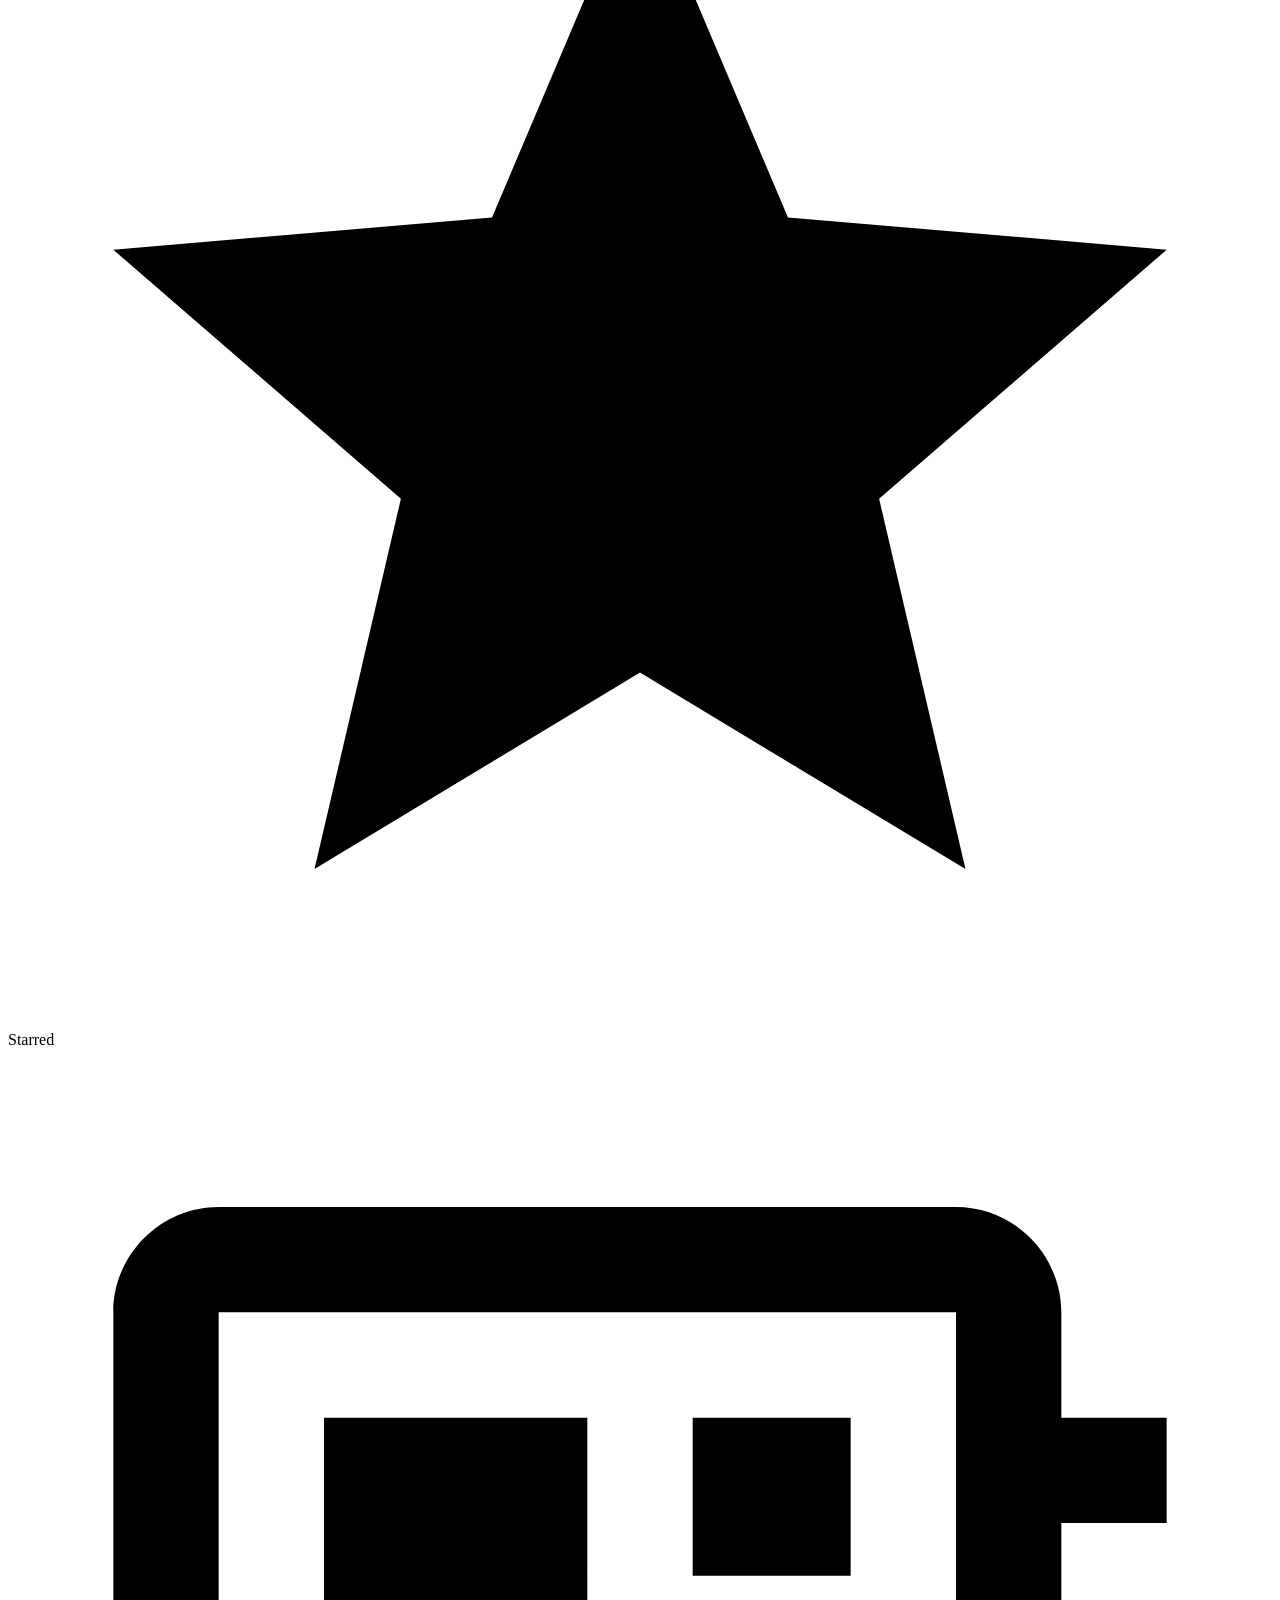
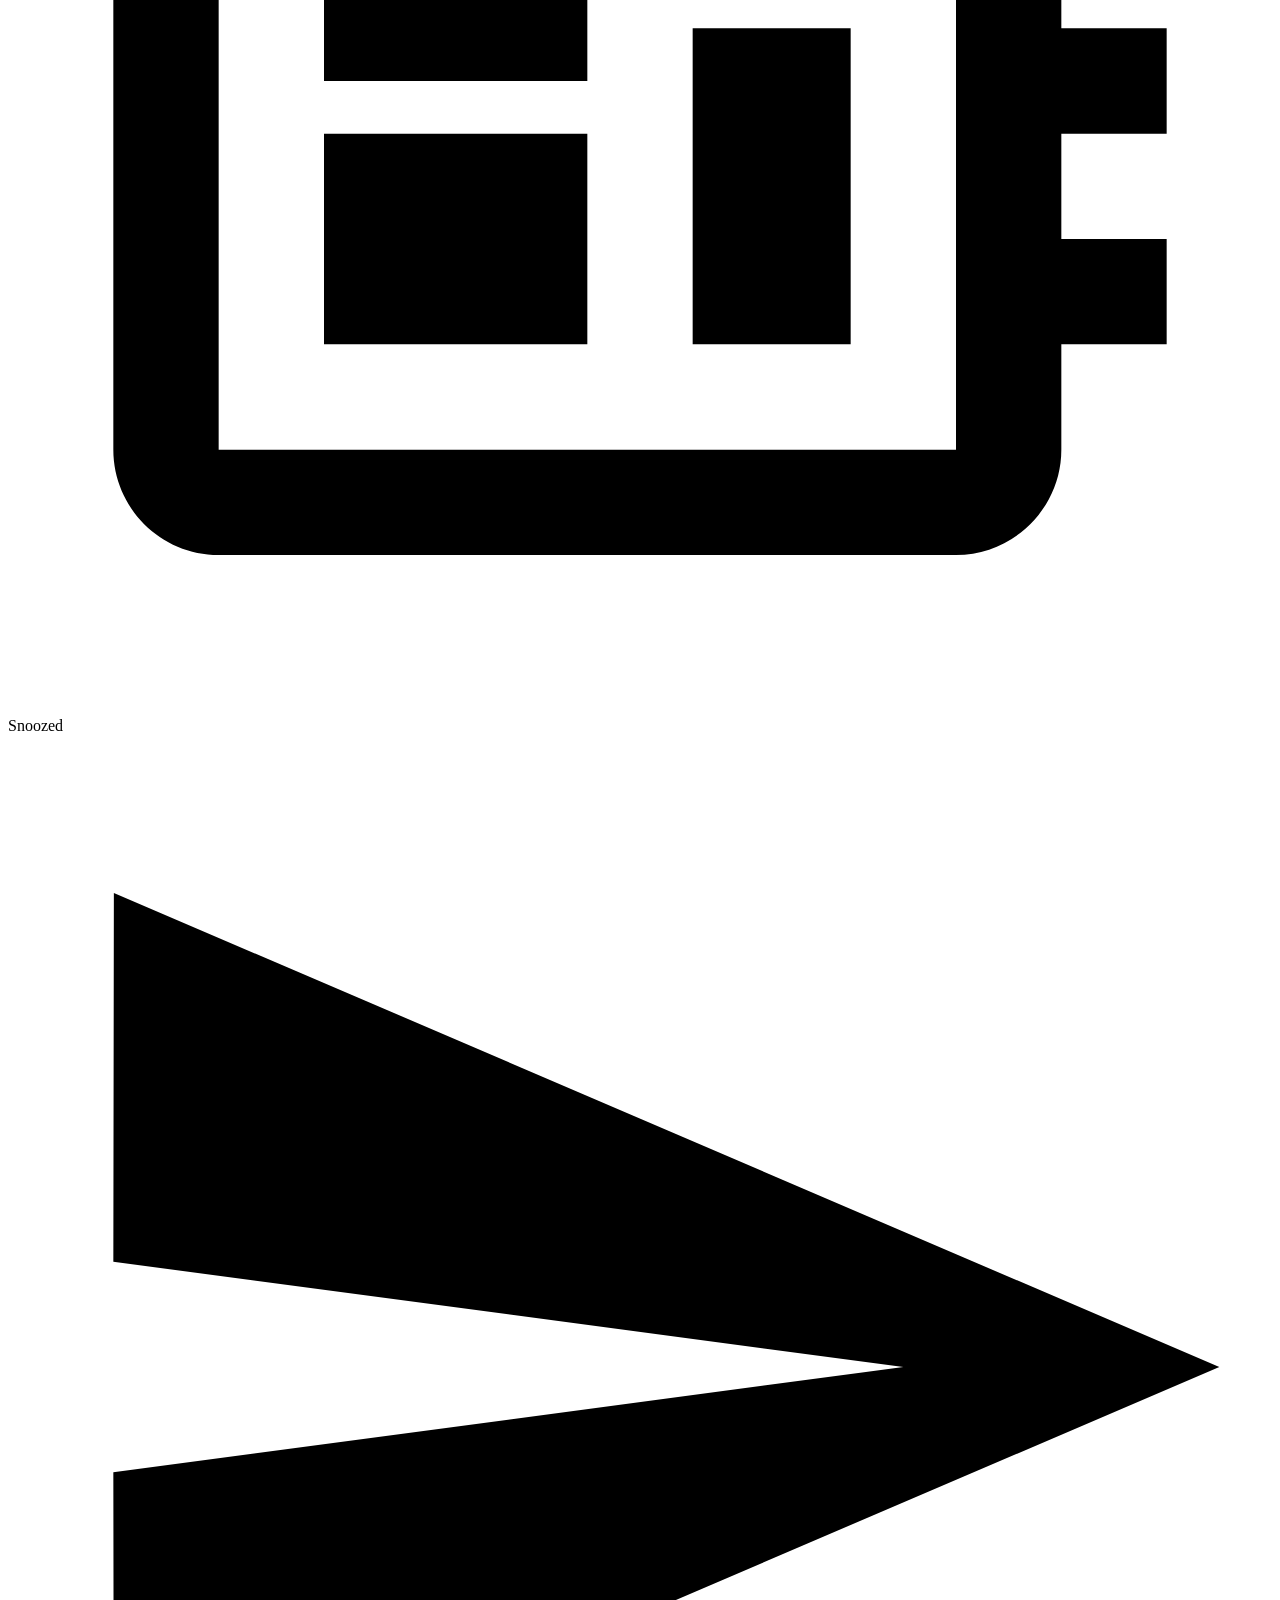
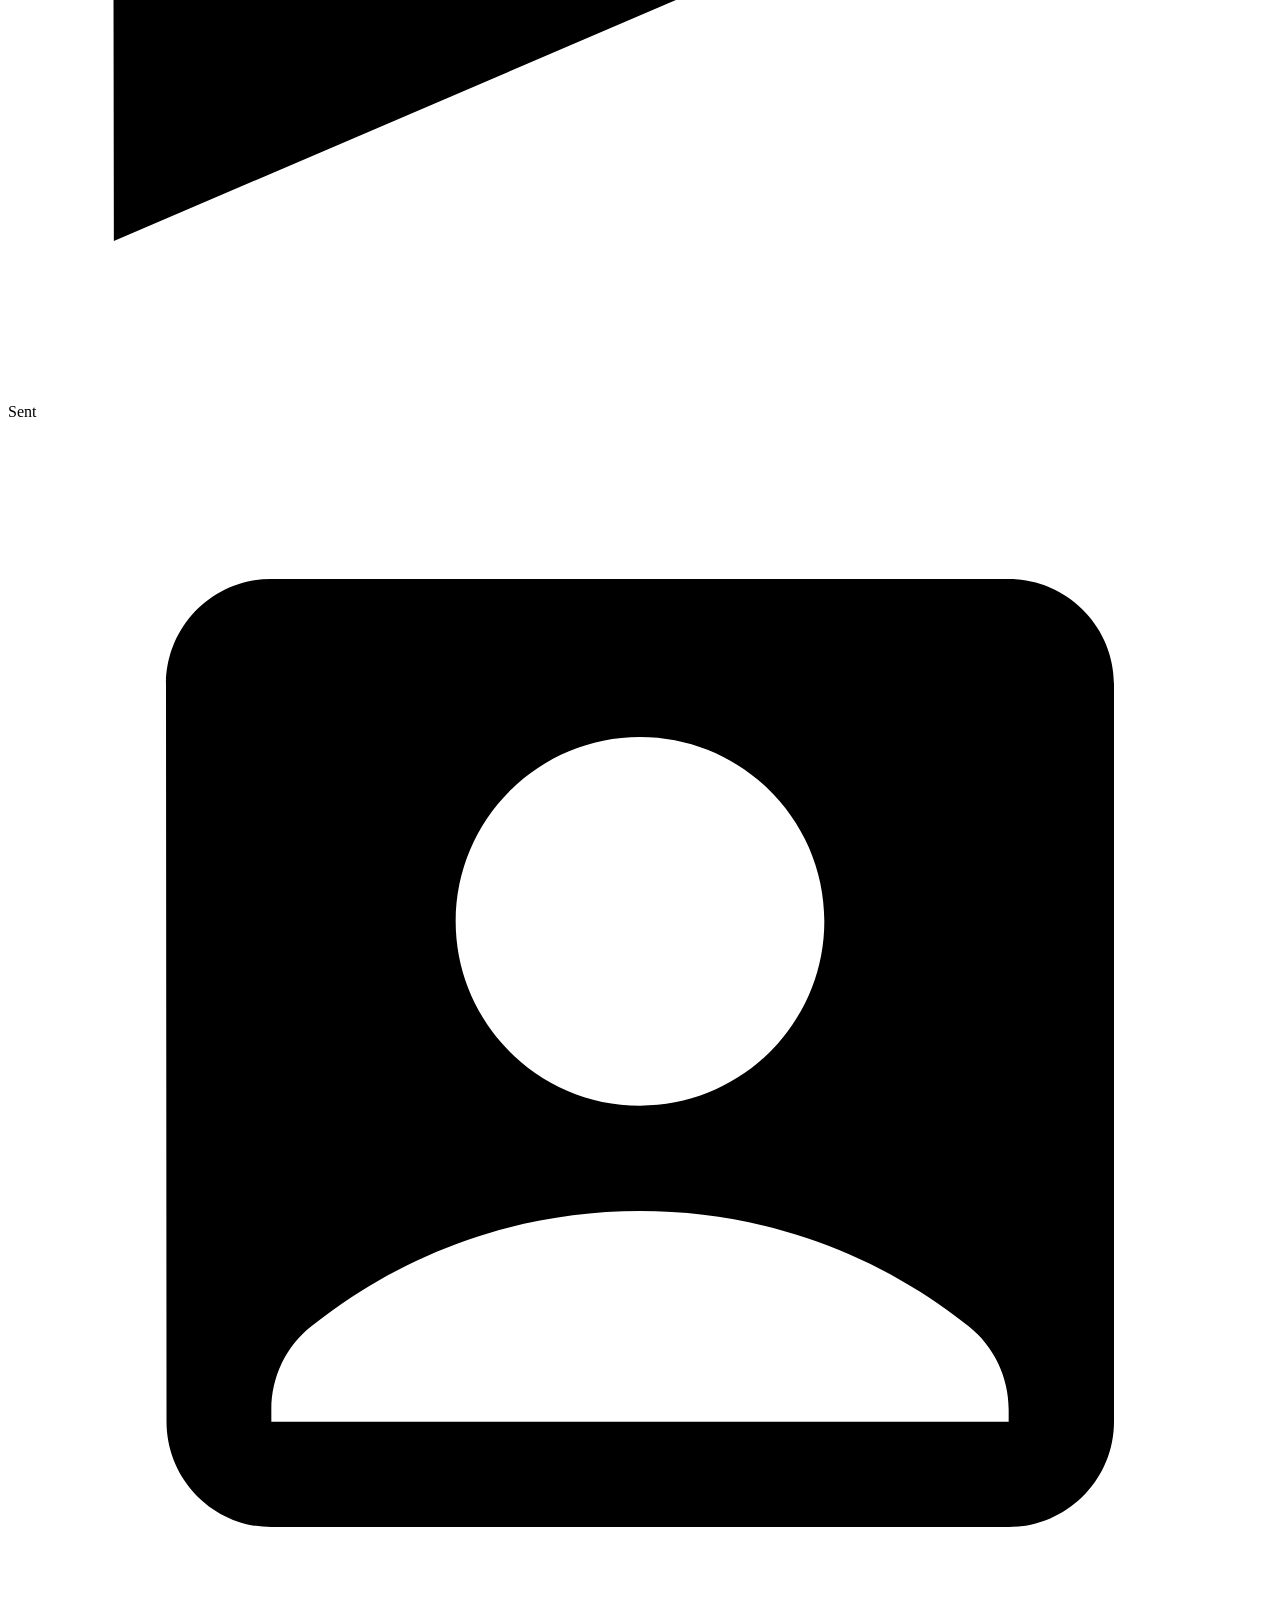
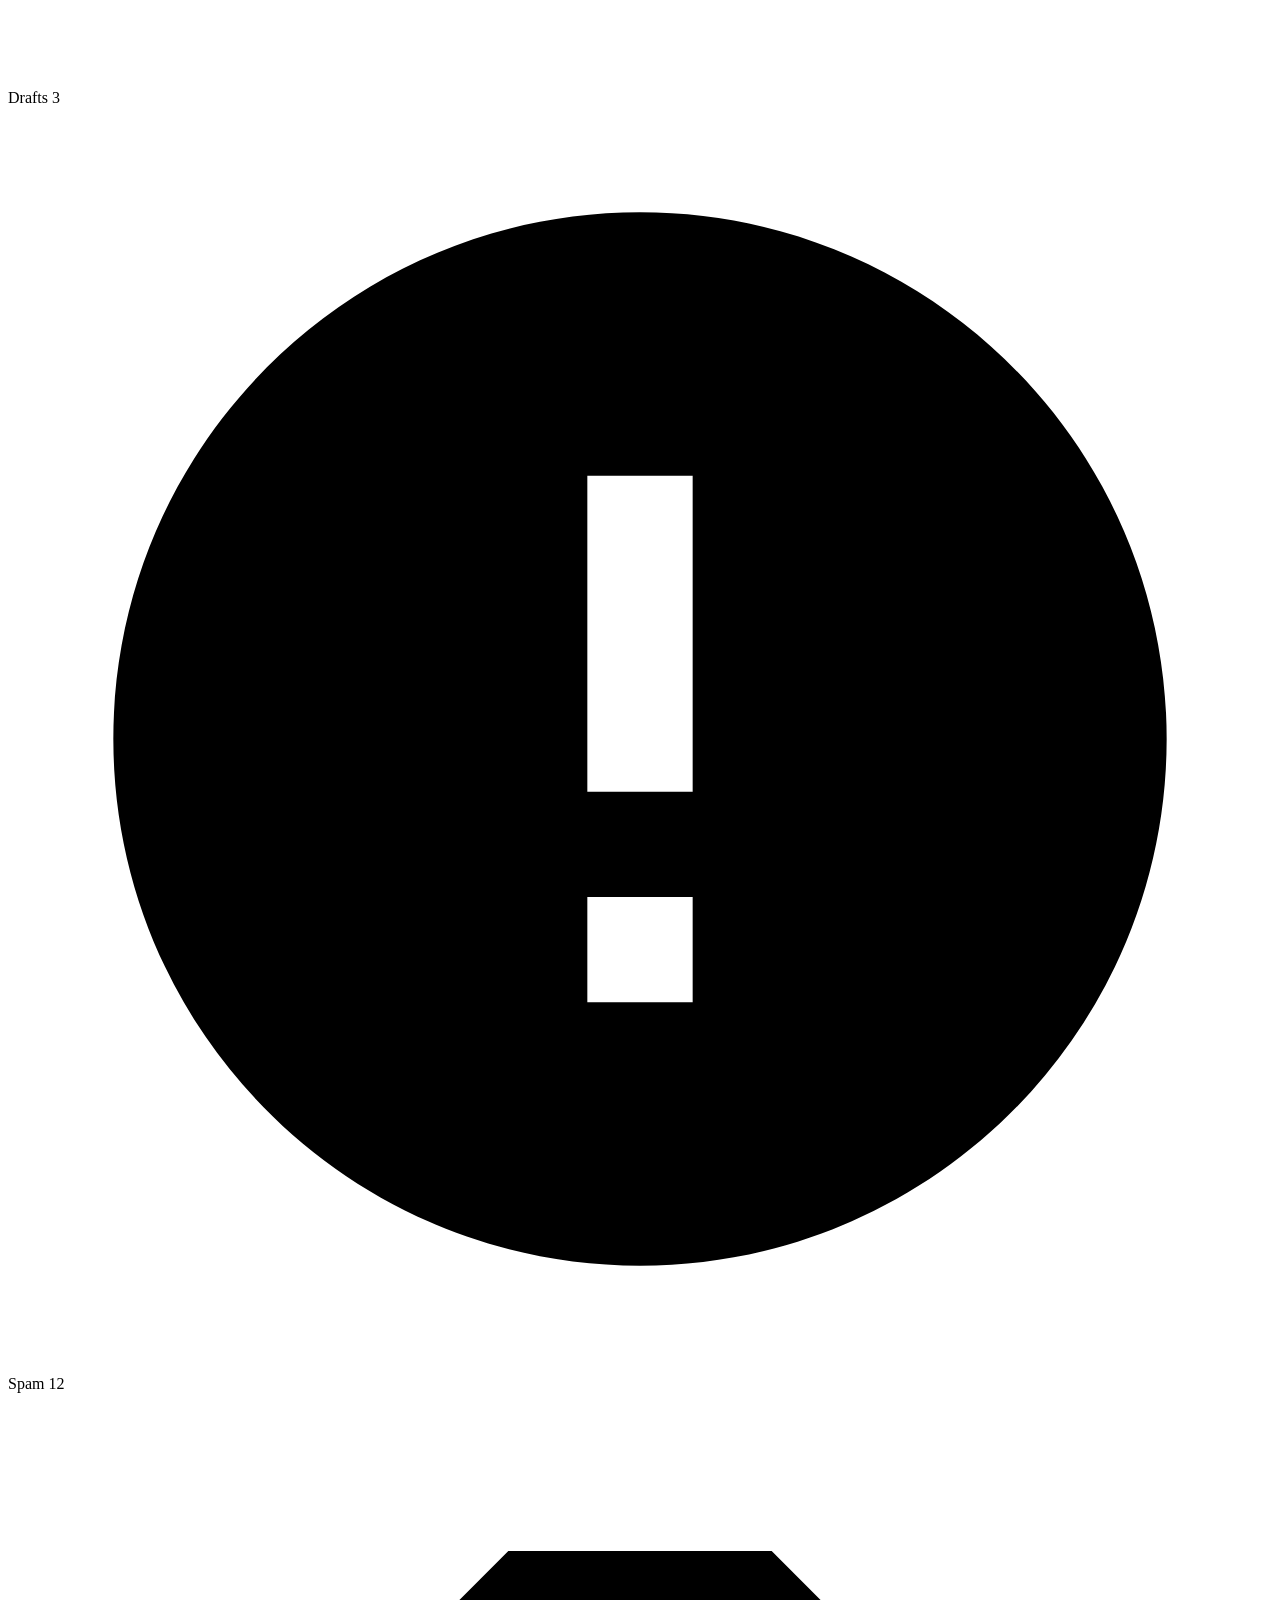
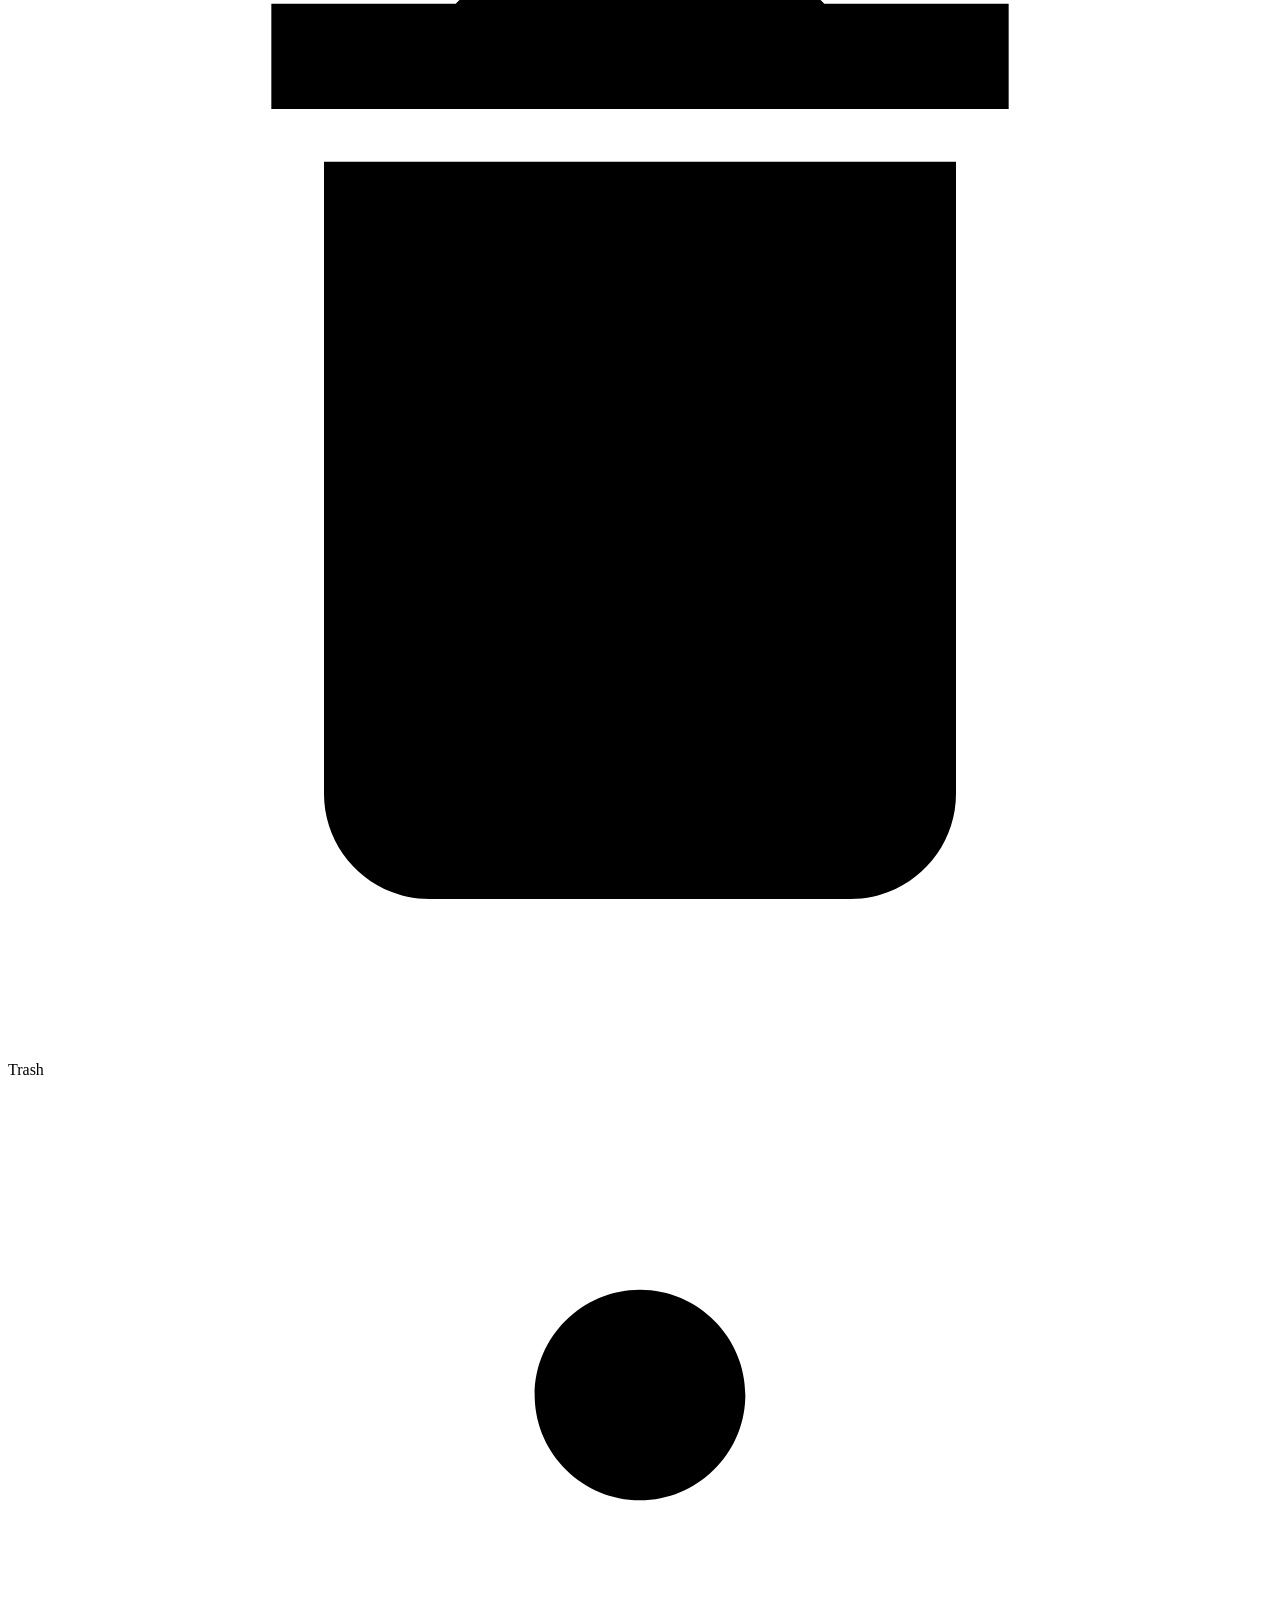
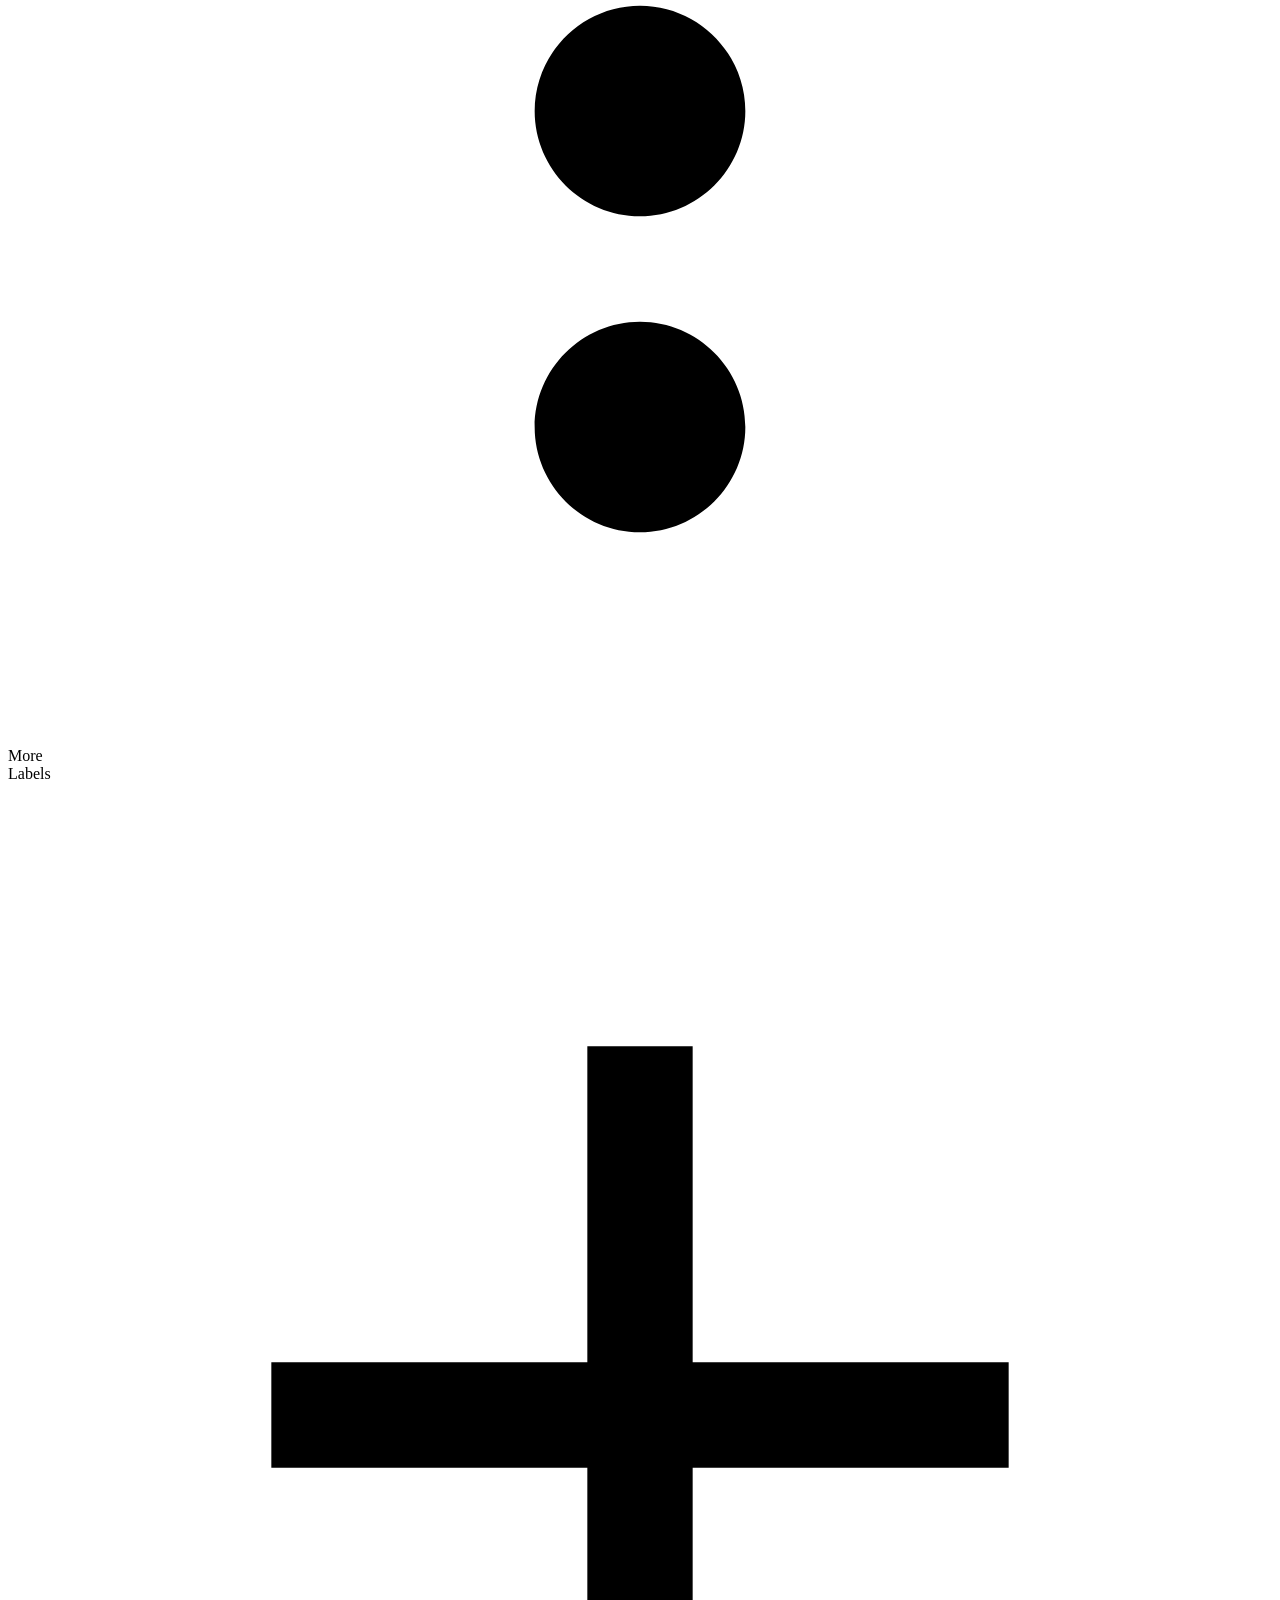
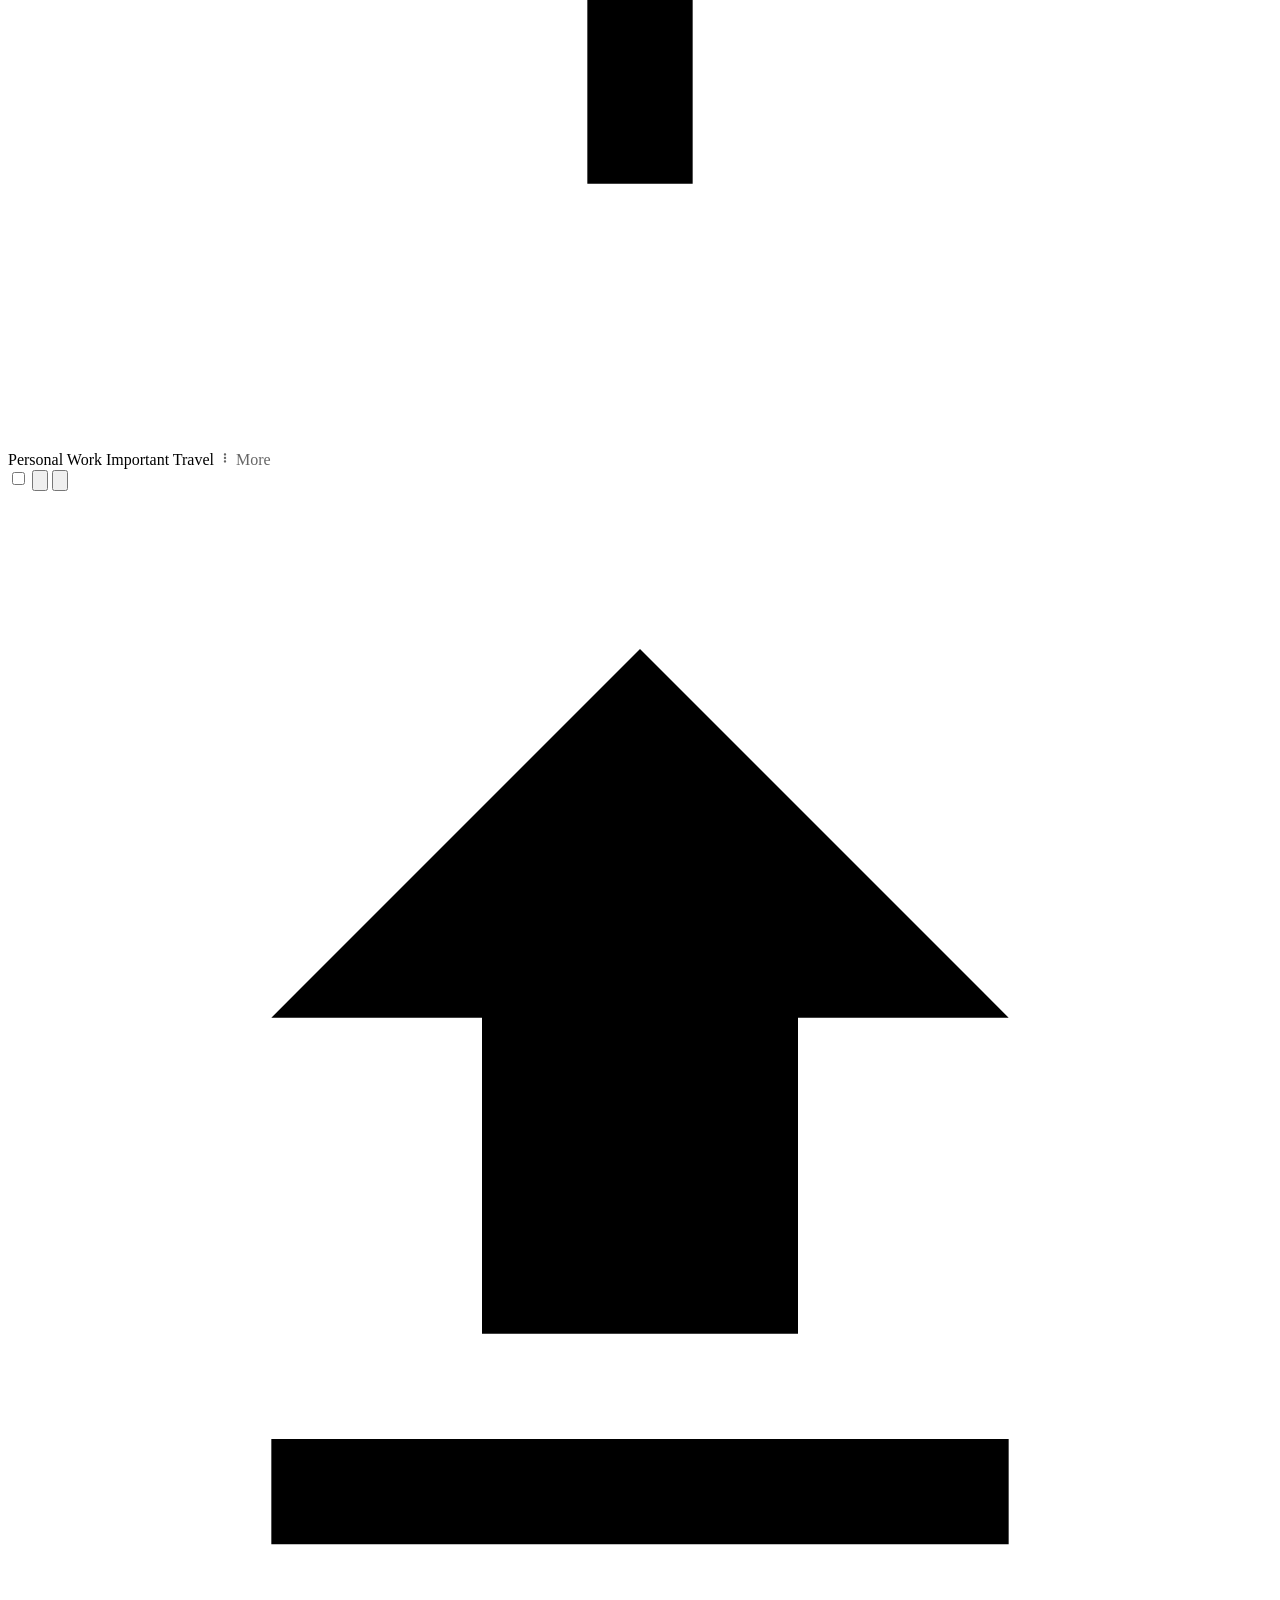
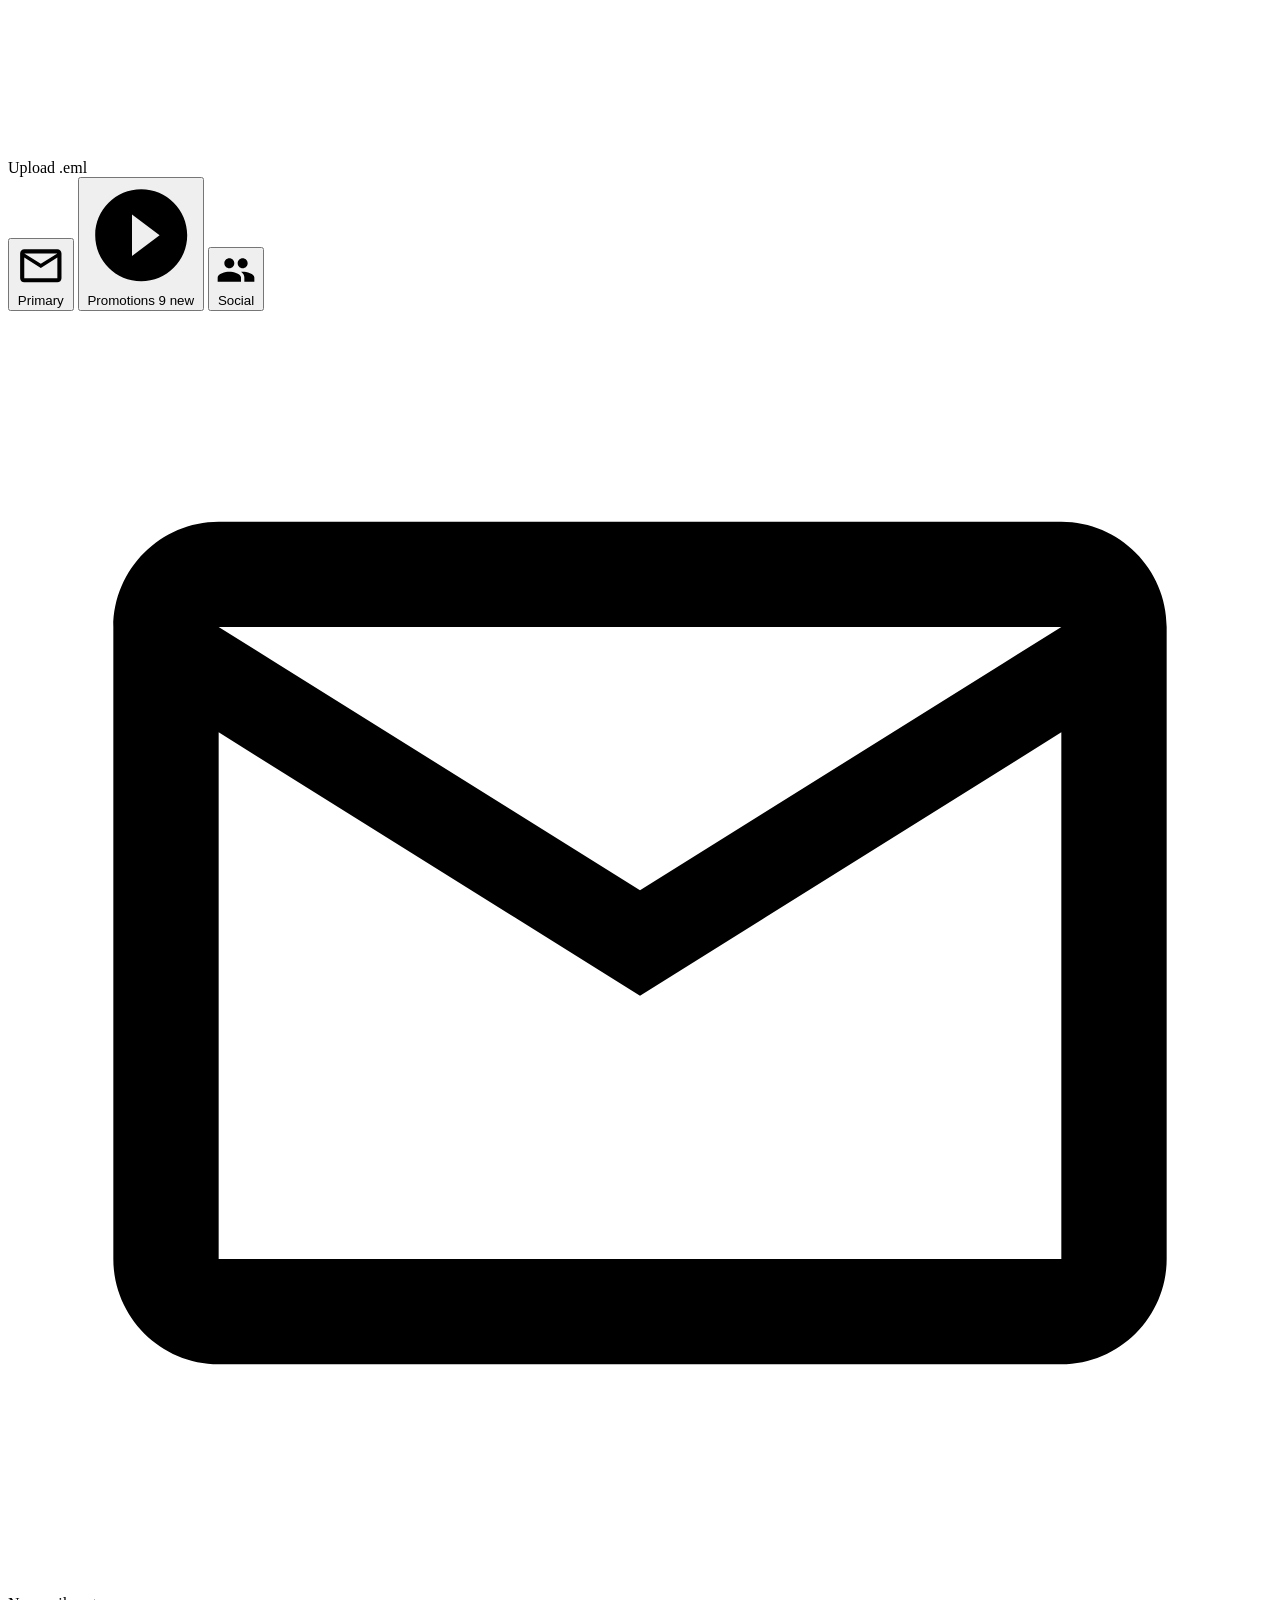
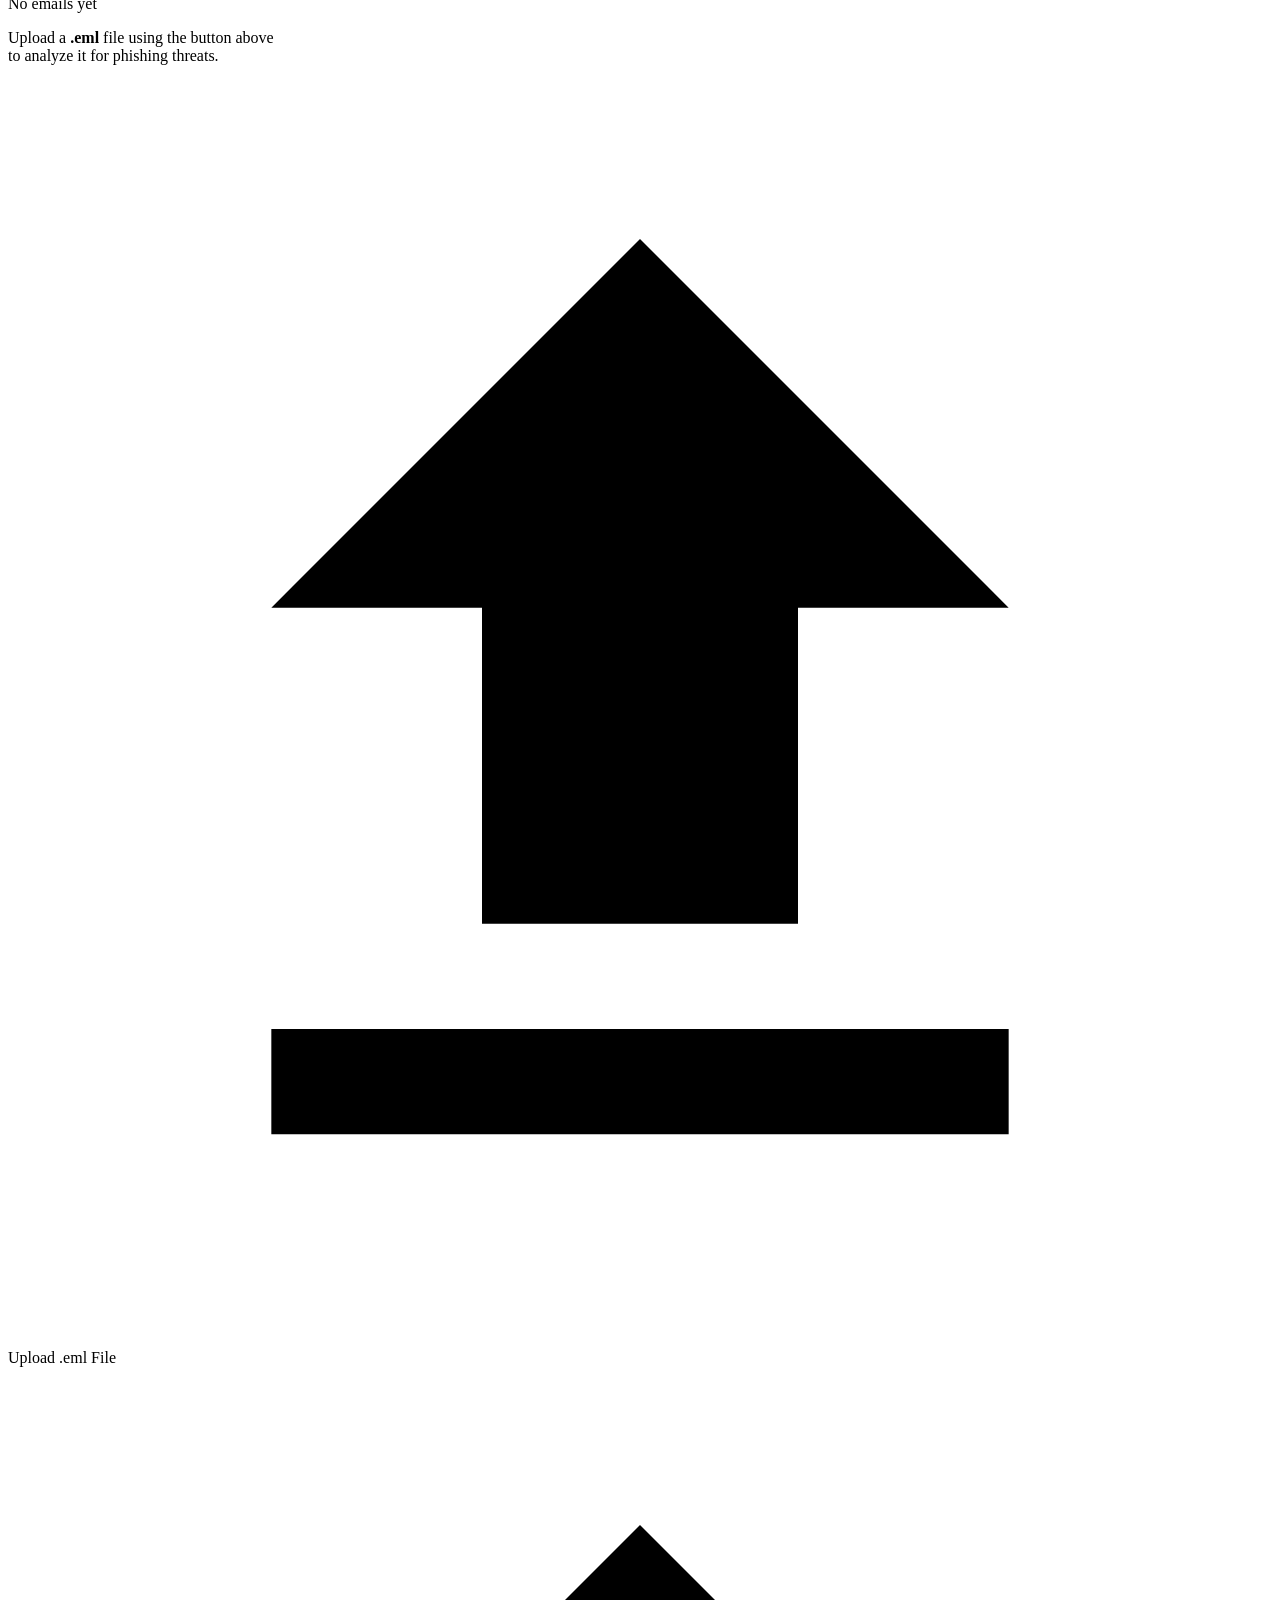
==== commit cadb369e: "feat: integrate Gmail inbox analysis" ====
--- a/frontend/templates/inbox.html
+++ b/frontend/templates/inbox.html
@@ -29,6 +29,12 @@
     <button class="compose-btn" id="composeBtn" onclick="triggerUpload()">
       <svg width="20" height="20" viewBox="0 0 24 24" fill="currentColor"><path d="M3 17.25V21h3.75L17.81 9.94l-3.75-3.75L3 17.25zM20.71 7.04c.39-.39.39-1.02 0-1.41l-2.34-2.34c-.39-.39-1.02-.39-1.41 0l-1.83 1.83 3.75 3.75 1.83-1.83z"/></svg>
       Compose
+    </button>
+
+    <!-- Connect Gmail -->
+    <button class="connect-gmail-btn" id="connectGmailBtn" onclick="connectGmail()">
+      <svg width="18" height="18" viewBox="0 0 24 24" fill="currentColor"><path d="M20 4H4c-1.1 0-2 .9-2 2v12c0 1.1.9 2 2 2h16c1.1 0 2-.9 2-2V6c0-1.1-.9-2-2-2zm0 14H4V8l8 5 8-5v10zm-8-7L4 6h16l-8 5z"/></svg>
+      <span id="gmailBtnText">Connect Gmail</span>
     </button>
 
     <!-- Hidden file input -->
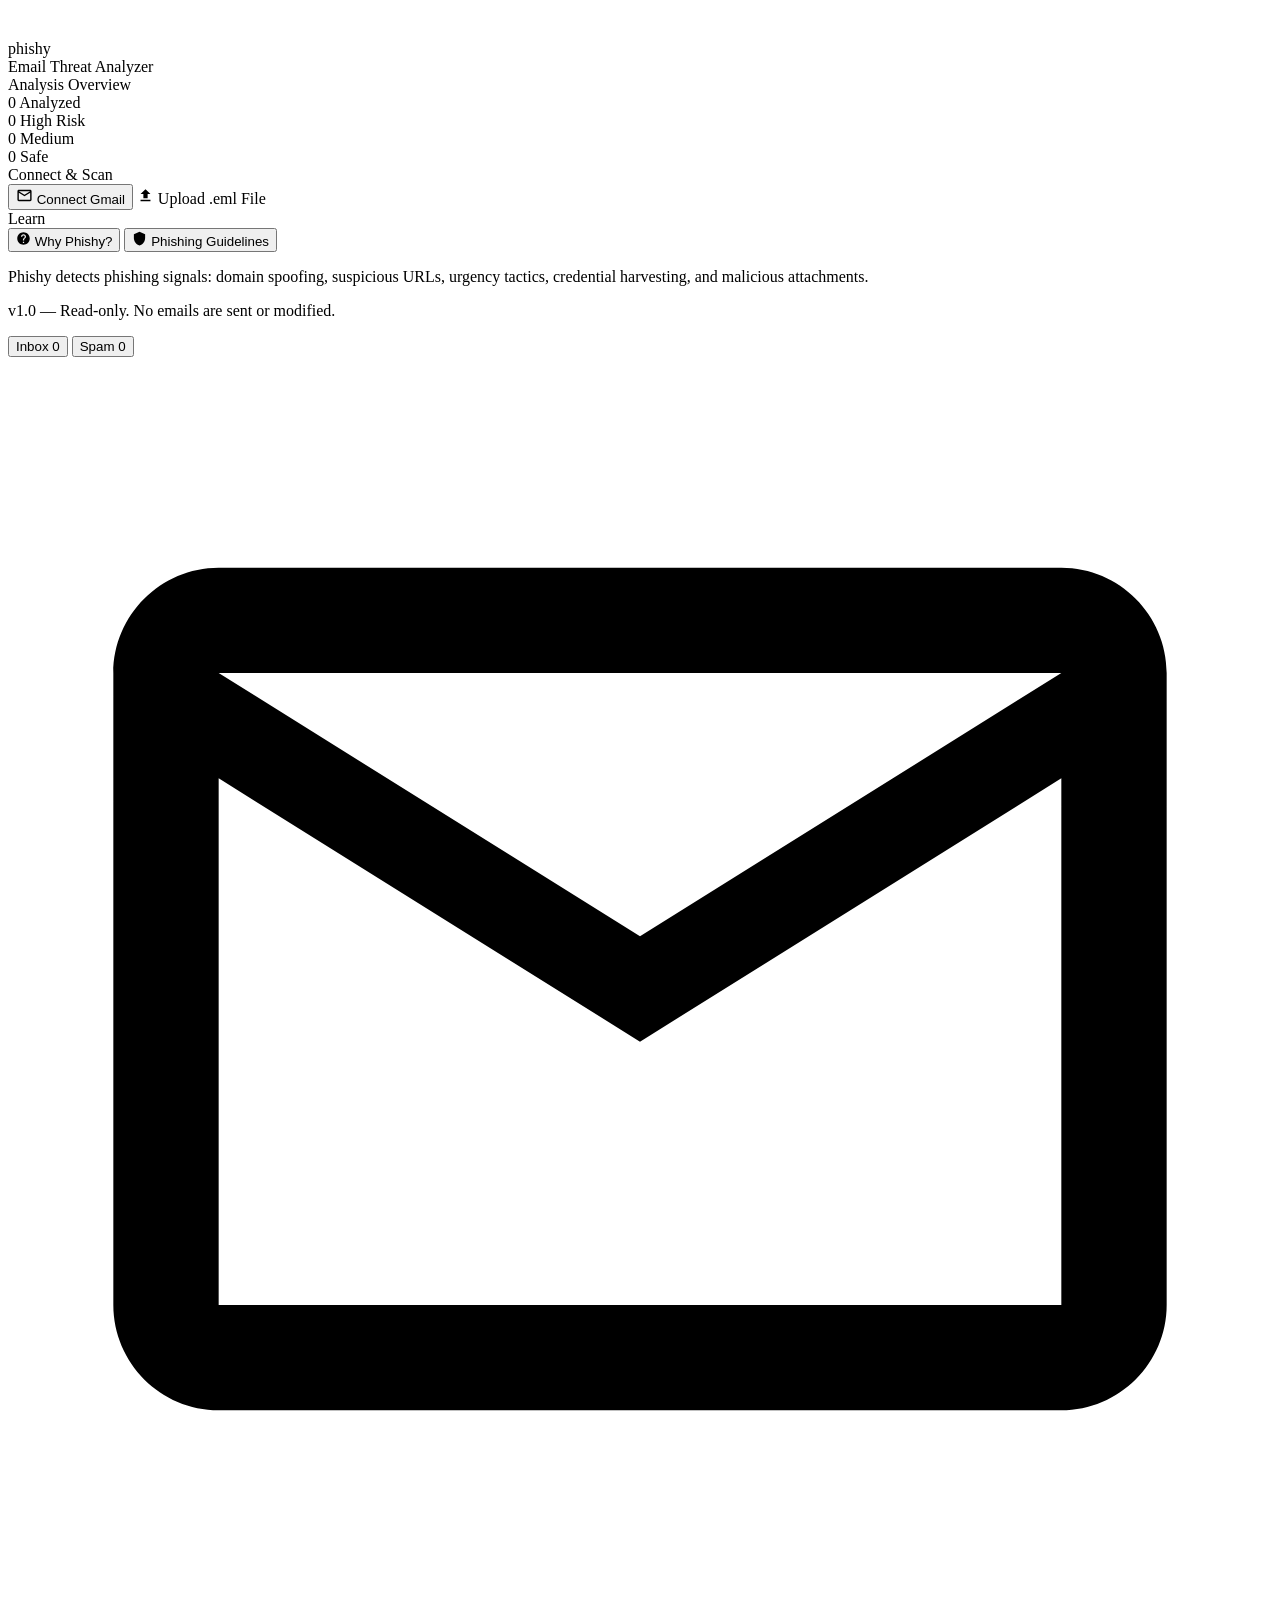
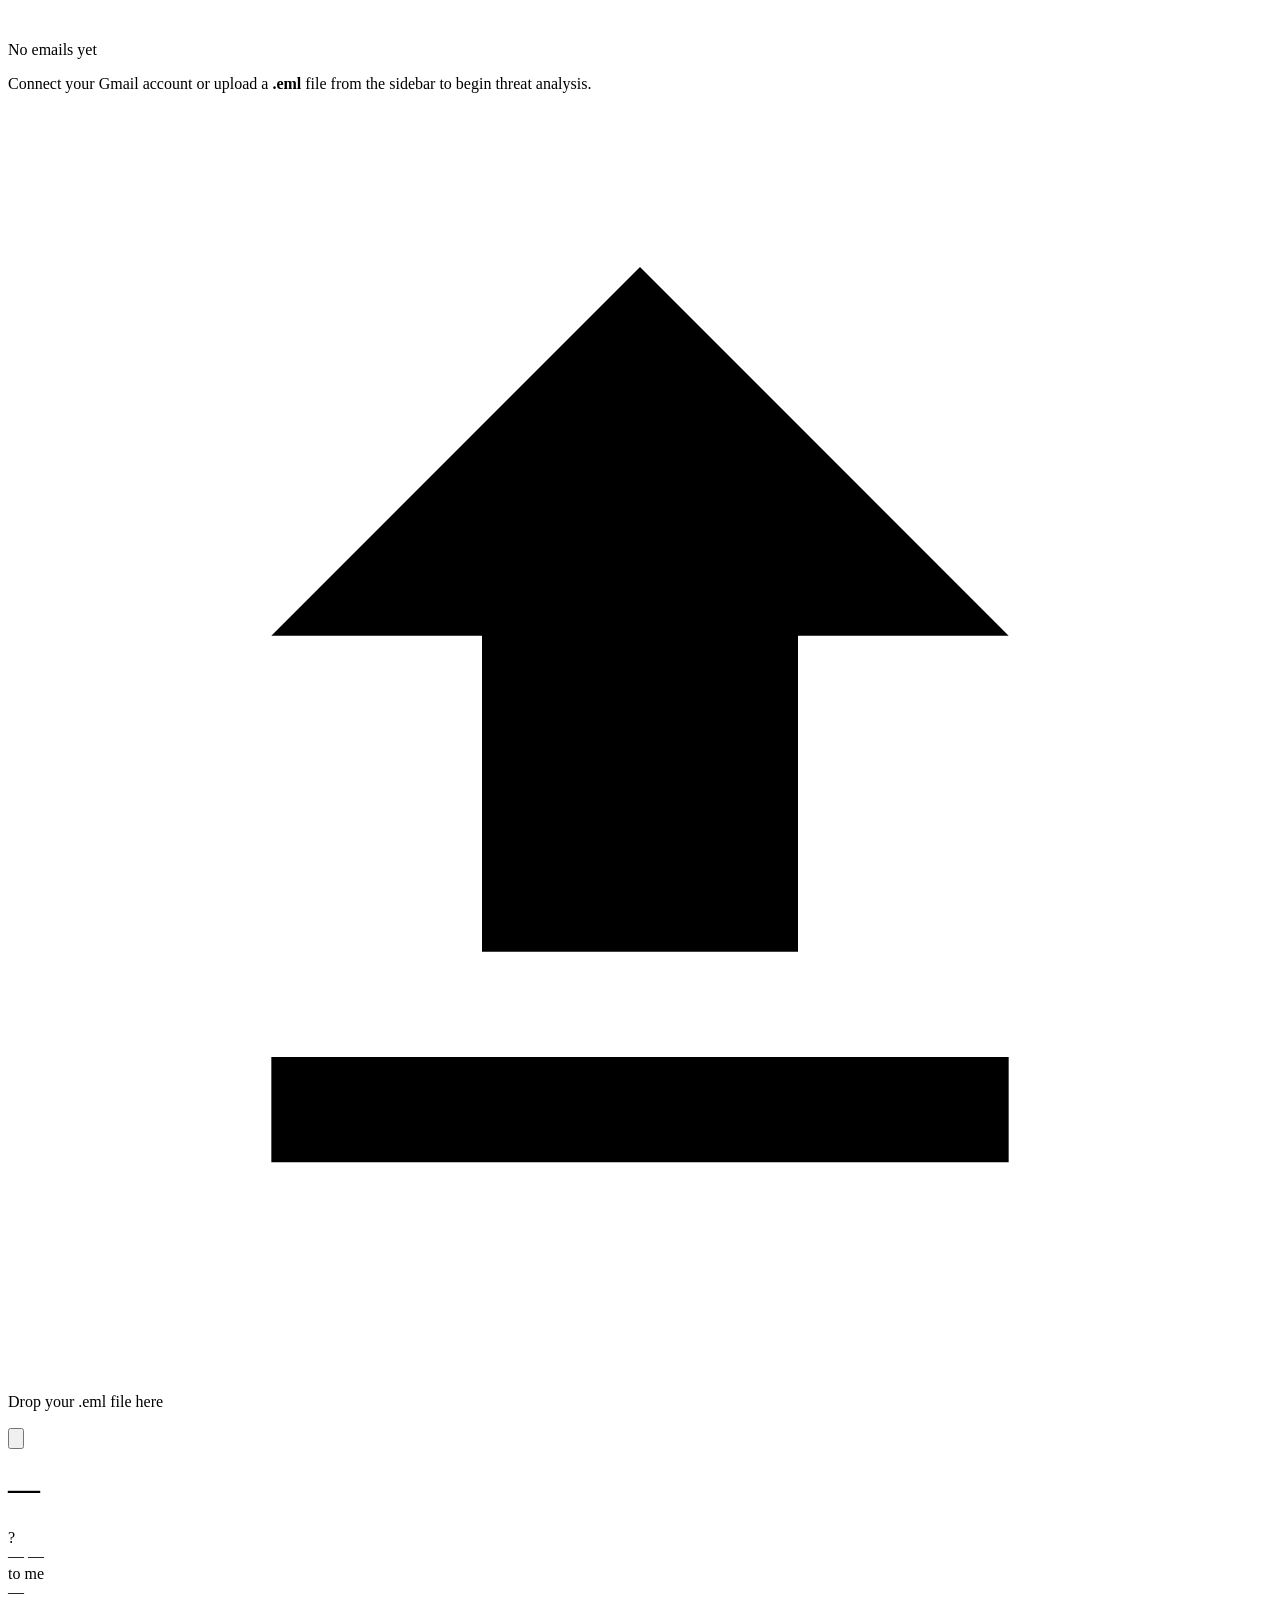
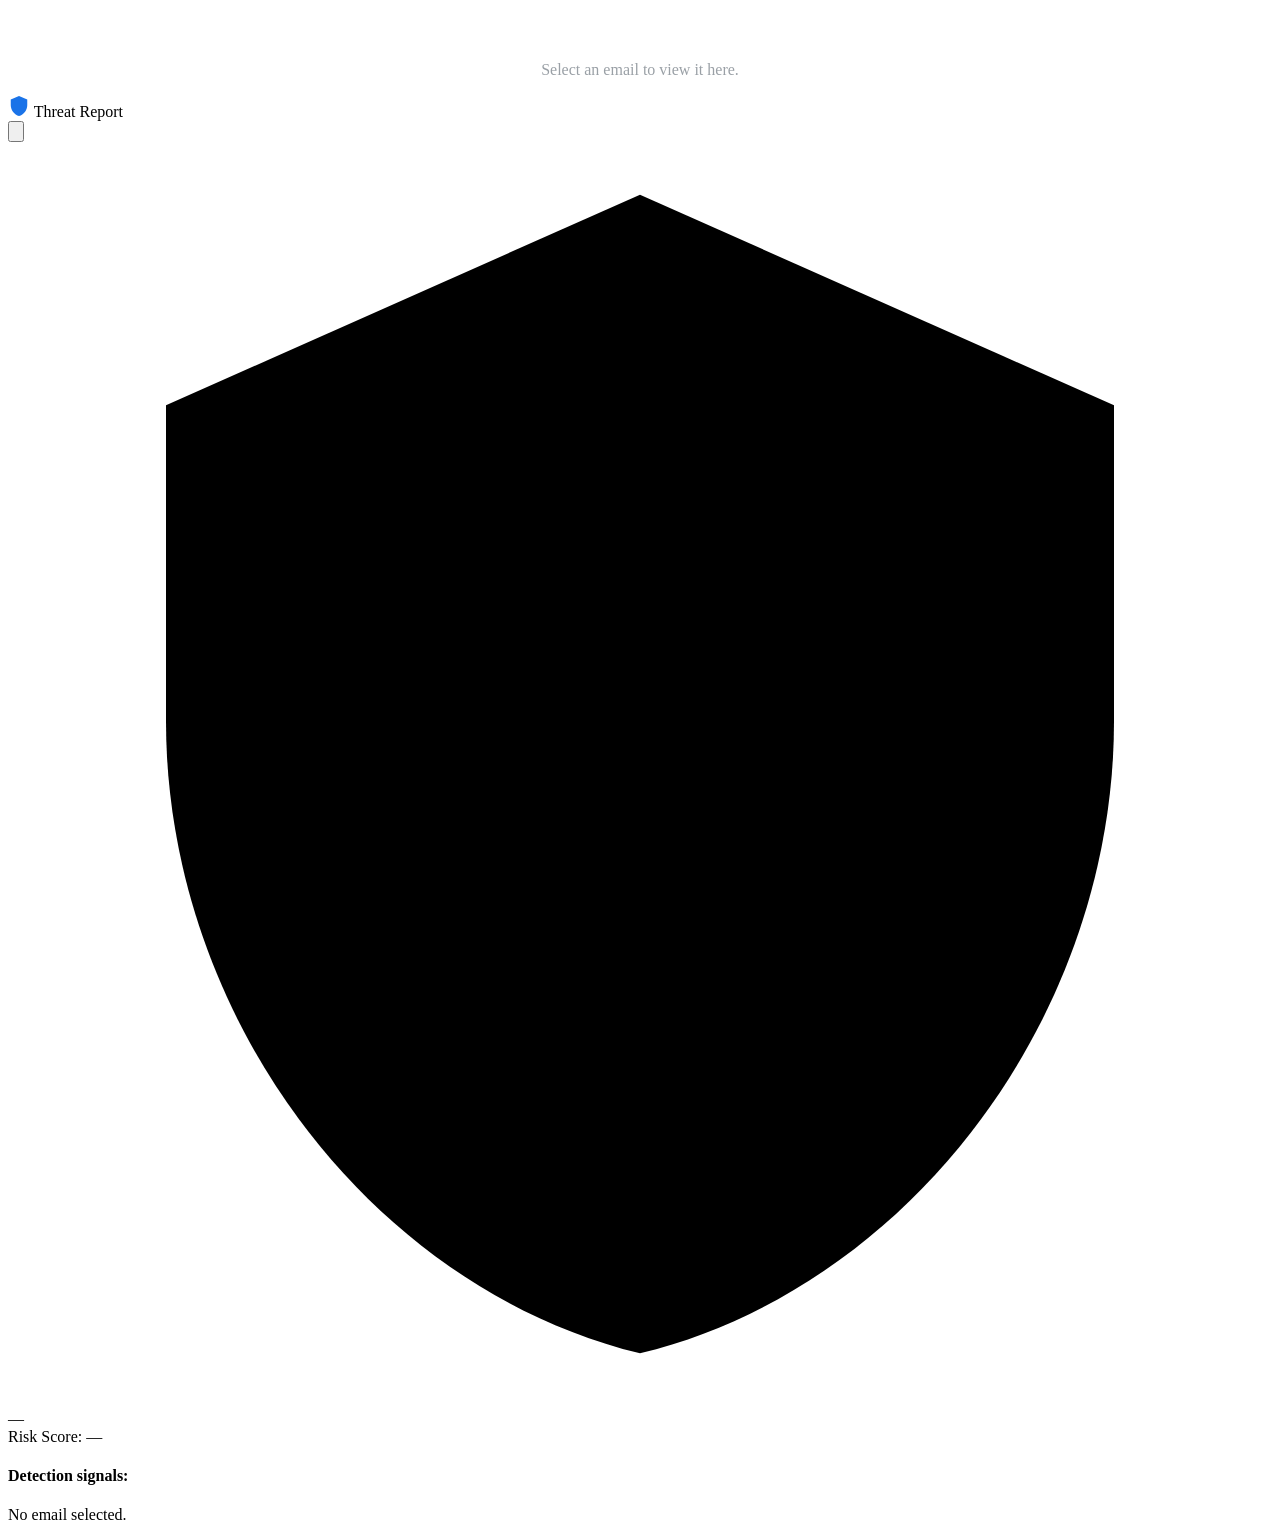
==== commit ccfd4d01: "making it production ready" ====
--- a/frontend/templates/inbox.html
+++ b/frontend/templates/inbox.html
@@ -1,7 +1,7 @@
 <!DOCTYPE html>
 <html lang="en">
 <head>
-  <meta charset="UTF-8" />
+  <meta charset="UTF-8"/>
   <meta name="viewport" content="width=device-width, initial-scale=1.0"/>
   <title>Phishy — Email Threat Analyzer</title>
   <meta name="description" content="Phishy analyzes your emails for phishing threats with detailed risk reports."/>
@@ -11,152 +11,112 @@
 </head>
 <body>
 
-<!-- ════════════════════════════════════════════════════
-     APP SHELL
-════════════════════════════════════════════════════ -->
 <div class="app" id="app">
 
-  <!-- ── LEFT SIDEBAR ── -->
+  <!-- ════ SIDEBAR DASHBOARD ════ -->
   <aside class="sidebar" id="sidebar">
 
-    <!-- Logo -->
-    <div class="sidebar-logo">
-      <svg width="36" height="36" viewBox="0 0 36 36"><rect width="36" height="36" rx="8" fill="#1a73e8"/><text x="50%" y="54%" dominant-baseline="middle" text-anchor="middle" fill="white" font-size="18" font-weight="700" font-family="Google Sans">P</text></svg>
-      <span class="logo-text">hishy</span>
-    </div>
-
-    <!-- Compose -->
-    <button class="compose-btn" id="composeBtn" onclick="triggerUpload()">
-      <svg width="20" height="20" viewBox="0 0 24 24" fill="currentColor"><path d="M3 17.25V21h3.75L17.81 9.94l-3.75-3.75L3 17.25zM20.71 7.04c.39-.39.39-1.02 0-1.41l-2.34-2.34c-.39-.39-1.02-.39-1.41 0l-1.83 1.83 3.75 3.75 1.83-1.83z"/></svg>
-      Compose
-    </button>
-
-    <!-- Connect Gmail -->
-    <button class="connect-gmail-btn" id="connectGmailBtn" onclick="connectGmail()">
-      <svg width="18" height="18" viewBox="0 0 24 24" fill="currentColor"><path d="M20 4H4c-1.1 0-2 .9-2 2v12c0 1.1.9 2 2 2h16c1.1 0 2-.9 2-2V6c0-1.1-.9-2-2-2zm0 14H4V8l8 5 8-5v10zm-8-7L4 6h16l-8 5z"/></svg>
-      <span id="gmailBtnText">Connect Gmail</span>
-    </button>
-
-    <!-- Hidden file input -->
-    <input type="file" id="emlUpload" accept=".eml" style="display:none" onchange="handleFileUpload(event)"/>
-
-    <!-- Nav -->
-    <nav class="sidebar-nav">
-      <a class="nav-item active" id="navInbox">
-        <svg class="nav-icon" viewBox="0 0 24 24" fill="currentColor"><path d="M19 3H4.99C3.89 3 3 3.9 3 5L3.01 19c0 1.1.89 2 1.99 2H19c1.1 0 2-.9 2-2V5c0-1.1-.9-2-2-2zm0 12h-4c0 1.66-1.35 3-3 3s-3-1.34-3-3H4.99V5H19v10z"/></svg>
-        Inbox
-        <span class="badge" id="inboxBadge">0</span>
-      </a>
-      <a class="nav-item">
-        <svg class="nav-icon" viewBox="0 0 24 24" fill="currentColor"><path d="M12 17.27L18.18 21l-1.64-7.03L22 9.24l-7.19-.61L12 2 9.19 8.63 2 9.24l5.46 4.73L5.82 21z"/></svg>
-        Starred
-      </a>
-      <a class="nav-item">
-        <svg class="nav-icon" viewBox="0 0 24 24" fill="currentColor"><path d="M22 9V7h-2V5c0-1.1-.9-2-2-2H4c-1.1 0-2 .9-2 2v14c0 1.1.9 2 2 2h14c1.1 0 2-.9 2-2v-2h2v-2h-2v-2h2v-2h-2V9h2zm-4 10H4V5h14v14z"/><path d="M6 13h5v4H6zm7-6h3v3h-3zM6 7h5v5H6zm7 4h3v6h-3z"/></svg>
-        Snoozed
-      </a>
-      <a class="nav-item">
-        <svg class="nav-icon" viewBox="0 0 24 24" fill="currentColor"><path d="M2.01 21L23 12 2.01 3 2 10l15 2-15 2z"/></svg>
-        Sent
-      </a>
-      <a class="nav-item">
-        <svg class="nav-icon" viewBox="0 0 24 24" fill="currentColor"><path d="M19 3H4.99C3.89 3 3 3.9 3 5L3.01 19c0 1.1.89 2 1.99 2H19c1.1 0 2-.9 2-2V5c0-1.1-.9-2-2-2zm-7 3c1.93 0 3.5 1.57 3.5 3.5S13.93 13 12 13s-3.5-1.57-3.5-3.5S10.07 6 12 6zm7 13H5v-.23c0-.62.28-1.2.76-1.58C7.47 15.82 9.64 15 12 15s4.53.82 6.24 2.19c.48.38.76.97.76 1.58V19z"/></svg>
-        Drafts
-        <span class="badge badge-subtle">3</span>
-      </a>
-      <a class="nav-item">
-        <svg class="nav-icon" viewBox="0 0 24 24" fill="currentColor"><path d="M12 2C6.48 2 2 6.48 2 12s4.48 10 10 10 10-4.48 10-10S17.52 2 12 2zm1 15h-2v-2h2v2zm0-4h-2V7h2v6z"/></svg>
-        Spam
-        <span class="badge badge-subtle">12</span>
-      </a>
-      <a class="nav-item">
-        <svg class="nav-icon" viewBox="0 0 24 24" fill="currentColor"><path d="M6 19c0 1.1.9 2 2 2h8c1.1 0 2-.9 2-2V7H6v12zM19 4h-3.5l-1-1h-5l-1 1H5v2h14V4z"/></svg>
-        Trash
-      </a>
-      <a class="nav-item">
-        <svg class="nav-icon" viewBox="0 0 24 24" fill="currentColor"><path d="M12 8c1.1 0 2-.9 2-2s-.9-2-2-2-2 .9-2 2 .9 2 2 2zm0 2c-1.1 0-2 .9-2 2s.9 2 2 2 2-.9 2-2-.9-2-2-2zm0 6c-1.1 0-2 .9-2 2s.9 2 2 2 2-.9 2-2-.9-2-2-2z"/></svg>
-        More
-      </a>
-    </nav>
-
-    <!-- Labels -->
-    <div class="sidebar-labels">
-      <div class="labels-header">
-        Labels
-        <svg class="labels-plus" viewBox="0 0 24 24" fill="currentColor"><path d="M19 13h-6v6h-2v-6H5v-2h6V5h2v6h6v2z"/></svg>
-      </div>
-      <a class="label-item"><span class="label-dot" style="background:#4caf50"></span>Personal</a>
-      <a class="label-item"><span class="label-dot" style="background:#2196f3"></span>Work</a>
-      <a class="label-item"><span class="label-dot" style="background:#ff9800"></span>Important</a>
-      <a class="label-item"><span class="label-dot" style="background:#9c27b0"></span>Travel</a>
-      <a class="label-item" style="opacity:.6">
-        <svg width="14" height="14" viewBox="0 0 24 24" fill="currentColor"><path d="M12 8c1.1 0 2-.9 2-2s-.9-2-2-2-2 .9-2 2 .9 2 2 2zm0 2c-1.1 0-2 .9-2 2s.9 2 2 2 2-.9 2-2-.9-2-2-2zm0 6c-1.1 0-2 .9-2 2s.9 2 2 2 2-.9 2-2-.9-2-2-2z"/></svg>
-        More
-      </a>
+    <div class="dash-brand">
+      <div class="brand-icon">
+        <svg width="28" height="28" viewBox="0 0 24 24" fill="#fff"><path d="M12 1L3 5v6c0 5.55 3.84 10.74 9 12 5.16-1.26 9-6.45 9-12V5l-9-4z"/></svg>
+      </div>
+      <div>
+        <div class="brand-name"><span class="brand-phi">phi</span><span class="brand-shy">shy</span></div>
+        <div class="brand-sub">Email Threat Analyzer</div>
+      </div>
+    </div>
+
+    <!-- Stats Dashboard -->
+    <div class="dash-section">
+      <div class="dash-section-label">Analysis Overview</div>
+      <div class="dash-stats-grid">
+        <div class="stat-tile total">
+          <span class="stat-n" id="statTotal">0</span>
+          <span class="stat-l">Analyzed</span>
+        </div>
+        <div class="stat-tile high">
+          <span class="stat-n" id="statHigh">0</span>
+          <span class="stat-l">High Risk</span>
+        </div>
+        <div class="stat-tile medium">
+          <span class="stat-n" id="statMedium">0</span>
+          <span class="stat-l">Medium</span>
+        </div>
+        <div class="stat-tile low">
+          <span class="stat-n" id="statSafe">0</span>
+          <span class="stat-l">Safe</span>
+        </div>
+      </div>
+      <!-- Risk bar -->
+      <div class="dash-risk-bar" id="dashRiskBar" style="display:none">
+        <div class="drb-seg high" id="drbHigh"></div>
+        <div class="drb-seg medium" id="drbMedium"></div>
+        <div class="drb-seg low" id="drbLow"></div>
+      </div>
+    </div>
+
+    <!-- Connect & Scan -->
+    <div class="dash-section">
+      <div class="dash-section-label">Connect & Scan</div>
+      <button class="dash-btn primary" id="connectGmailBtn" onclick="connectGmail()">
+        <svg width="17" height="17" viewBox="0 0 24 24" fill="currentColor"><path d="M20 4H4c-1.1 0-2 .9-2 2v12c0 1.1.9 2 2 2h16c1.1 0 2-.9 2-2V6c0-1.1-.9-2-2-2zm0 14H4V8l8 5 8-5v10zm-8-7L4 6h16l-8 5z"/></svg>
+        <span id="gmailBtnText">Connect Gmail</span>
+      </button>
+      <label class="dash-btn secondary" for="emlUpload">
+        <svg width="17" height="17" viewBox="0 0 24 24" fill="currentColor"><path d="M9 16h6v-6h4l-7-7-7 7h4zm-4 2h14v2H5z"/></svg>
+        Upload .eml File
+      </label>
+      <input type="file" id="emlUpload" accept=".eml" style="display:none" onchange="handleFileUpload(event)"/>
+    </div>
+
+    <!-- Learn -->
+    <div class="dash-section">
+      <div class="dash-section-label">Learn</div>
+      <button class="dash-btn ghost" onclick="openWhyPhishy()">
+        <svg width="15" height="15" viewBox="0 0 24 24" fill="currentColor"><path d="M12 2C6.48 2 2 6.48 2 12s4.48 10 10 10 10-4.48 10-10S17.52 2 12 2zm1 17h-2v-2h2v2zm2.07-7.75l-.9.92C13.45 12.9 13 13.5 13 15h-2v-.5c0-1.1.45-2.1 1.17-2.83l1.24-1.26c.37-.36.59-.86.59-1.41 0-1.1-.9-2-2-2s-2 .9-2 2H8c0-2.21 1.79-4 4-4s4 1.79 4 4c0 .88-.36 1.68-.93 2.25z"/></svg>
+        Why Phishy?
+      </button>
+      <button class="dash-btn ghost" onclick="openGuidelines()">
+        <svg width="15" height="15" viewBox="0 0 24 24" fill="currentColor"><path d="M12 1L3 5v6c0 5.55 3.84 10.74 9 12 5.16-1.26 9-6.45 9-12V5l-9-4z"/></svg>
+        Phishing Guidelines
+      </button>
+    </div>
+
+    <!-- Footer -->
+    <div class="dash-footer">
+      <p class="dash-footer-text">Phishy detects phishing signals: domain spoofing, suspicious URLs, urgency tactics, credential harvesting, and malicious attachments.</p>
+      <p class="dash-footer-ver">v1.0 — Read-only. No emails are sent or modified.</p>
     </div>
 
   </aside>
 
-  <!-- ── MAIN AREA ── -->
+  <!-- ════ MAIN AREA ════ -->
   <div class="main-area">
 
-    <!-- ── EMAIL LIST PANEL ── -->
+    <!-- EMAIL LIST PANEL -->
     <div class="email-list-panel" id="emailListPanel">
 
-      <!-- Toolbar -->
-      <div class="list-toolbar">
-        <div class="toolbar-left">
-          <input type="checkbox" id="selectAll" class="checkbox"/>
-          <button class="toolbar-btn" title="Refresh" onclick="location.reload()">
-            <svg viewBox="0 0 24 24" fill="currentColor"><path d="M17.65 6.35C16.2 4.9 14.21 4 12 4c-4.42 0-7.99 3.58-7.99 8s3.57 8 7.99 8c3.73 0 6.84-2.55 7.73-6h-2.08c-.82 2.33-3.04 4-5.65 4-3.31 0-6-2.69-6-6s2.69-6 6-6c1.66 0 3.14.69 4.22 1.78L13 11h7V4l-2.35 2.35z"/></svg>
-          </button>
-          <button class="toolbar-btn" title="More options">
-            <svg viewBox="0 0 24 24" fill="currentColor"><path d="M12 8c1.1 0 2-.9 2-2s-.9-2-2-2-2 .9-2 2 .9 2 2 2zm0 2c-1.1 0-2 .9-2 2s.9 2 2 2 2-.9 2-2-.9-2-2-2zm0 6c-1.1 0-2 .9-2 2s.9 2 2 2 2-.9 2-2-.9-2-2-2z"/></svg>
-          </button>
-        </div>
-        <div class="toolbar-right">
-          <!-- Upload drop zone -->
-          <label class="upload-chip" for="emlUpload" title="Upload .eml file">
-            <svg viewBox="0 0 24 24" fill="currentColor"><path d="M9 16h6v-6h4l-7-7-7 7h4zm-4 2h14v2H5z"/></svg>
-            Upload .eml
-          </label>
-        </div>
-      </div>
-
-      <!-- Tabs -->
-      <div class="list-tabs">
-        <button class="tab active" id="tabPrimary">
-          <svg viewBox="0 0 24 24" fill="currentColor"><path d="M20 4H4c-1.1 0-2 .9-2 2v12c0 1.1.9 2 2 2h16c1.1 0 2-.9 2-2V6c0-1.1-.9-2-2-2zm0 14H4V8l8 5 8-5v10zm-8-7L4 6h16l-8 5z"/></svg>
-          Primary
-        </button>
-        <button class="tab" id="tabPromotions">
-          <svg viewBox="0 0 24 24" fill="currentColor"><path d="M12 2C6.48 2 2 6.48 2 12s4.48 10 10 10 10-4.48 10-10S17.52 2 12 2zm-2 14.5v-9l6 4.5-6 4.5z"/></svg>
-          Promotions
-          <span class="tab-badge">9 new</span>
-        </button>
-        <button class="tab" id="tabSocial">
-          <svg viewBox="0 0 24 24" fill="currentColor"><path d="M16 11c1.66 0 2.99-1.34 2.99-3S17.66 5 16 5c-1.66 0-3 1.34-3 3s1.34 3 3 3zm-8 0c1.66 0 2.99-1.34 2.99-3S9.66 5 8 5C6.34 5 5 6.34 5 8s1.34 3 3 3zm0 2c-2.33 0-7 1.17-7 3.5V19h14v-2.5c0-2.33-4.67-3.5-7-3.5zm8 0c-.29 0-.62.02-.97.05 1.16.84 1.97 1.97 1.97 3.45V19h6v-2.5c0-2.33-4.67-3.5-7-3.5z"/></svg>
-          Social
+      <!-- Inbox / Spam tabs -->
+      <div class="email-tabs">
+        <button class="etab active" id="tabInbox" onclick="switchTab('inbox')">
+          Inbox <span class="tab-count" id="inboxBadge">0</span>
+        </button>
+        <button class="etab" id="tabSpam" onclick="switchTab('spam')">
+          Spam <span class="tab-count" id="spamBadge">0</span>
         </button>
       </div>
 
       <!-- Email rows -->
       <div class="email-rows" id="emailRows">
 
-        <!-- Empty state shown when no emails uploaded -->
         <div class="empty-state" id="emptyState">
           <div class="empty-icon">
             <svg viewBox="0 0 24 24" fill="currentColor"><path d="M20 4H4c-1.1 0-2 .9-2 2v12c0 1.1.9 2 2 2h16c1.1 0 2-.9 2-2V6c0-1.1-.9-2-2-2zm0 14H4V8l8 5 8-5v10zm-8-7L4 6h16l-8 5z"/></svg>
           </div>
           <p class="empty-title">No emails yet</p>
-          <p class="empty-sub">Upload a <strong>.eml</strong> file using the button above<br/>to analyze it for phishing threats.</p>
-          <label class="empty-upload-btn" for="emlUpload">
-            <svg viewBox="0 0 24 24" fill="currentColor"><path d="M9 16h6v-6h4l-7-7-7 7h4zm-4 2h14v2H5z"/></svg>
-            Upload .eml File
-          </label>
-        </div>
-
-        <!-- Drag-drop overlay -->
+          <p class="empty-sub">Connect your Gmail account or upload a <strong>.eml</strong> file from the sidebar to begin threat analysis.</p>
+        </div>
+
         <div class="drop-overlay" id="dropOverlay">
           <div class="drop-content">
             <svg viewBox="0 0 24 24" fill="currentColor"><path d="M9 16h6v-6h4l-7-7-7 7h4zm-4 2h14v2H5z"/></svg>
@@ -164,44 +124,32 @@
           </div>
         </div>
 
-      </div>
-    </div>
-
-    <!-- ── EMAIL VIEWER ── -->
+      </div><!-- /#emailRows -->
+
+      <div id="scrollSentinel" style="height:1px"></div>
+
+    </div><!-- /.email-list-panel -->
+
+    <!-- EMAIL VIEWER -->
     <div class="email-viewer" id="emailViewer">
 
-      <!-- Viewer toolbar -->
       <div class="viewer-toolbar">
-        <button class="viewer-btn" id="backBtn" onclick="closeViewer()" title="Back to inbox">
+        <button class="viewer-btn" onclick="closeViewer()" title="Back">
           <svg viewBox="0 0 24 24" fill="currentColor"><path d="M20 11H7.83l5.59-5.59L12 4l-8 8 8 8 1.41-1.41L7.83 13H20v-2z"/></svg>
         </button>
-        <button class="viewer-btn" title="Archive">
-          <svg viewBox="0 0 24 24" fill="currentColor"><path d="M20.54 5.23l-1.39-1.68C18.88 3.21 18.47 3 18 3H6c-.47 0-.88.21-1.16.55L3.46 5.23C3.17 5.57 3 6.02 3 6.5V19c0 1.1.9 2 2 2h14c1.1 0 2-.9 2-2V6.5c0-.48-.17-.93-.46-1.27zM12 17.5L6.5 12H10v-2h4v2h3.5L12 17.5zM5.12 5l.81-1h12l.94 1H5.12z"/></svg>
-        </button>
-        <button class="viewer-btn" title="Delete">
-          <svg viewBox="0 0 24 24" fill="currentColor"><path d="M6 19c0 1.1.9 2 2 2h8c1.1 0 2-.9 2-2V7H6v12zM19 4h-3.5l-1-1h-5l-1 1H5v2h14V4z"/></svg>
-        </button>
-        <button class="viewer-btn" title="Mark as spam">
-          <svg viewBox="0 0 24 24" fill="currentColor"><path d="M12 2C6.48 2 2 6.48 2 12s4.48 10 10 10 10-4.48 10-10S17.52 2 12 2zm1 15h-2v-2h2v2zm0-4h-2V7h2v6z"/></svg>
-        </button>
         <div class="viewer-spacer"></div>
-        <span class="viewer-count" id="viewerCount">1 of 1</span>
-        <button class="viewer-btn" title="Previous">
-          <svg viewBox="0 0 24 24" fill="currentColor"><path d="M15.41 16.59L10.83 12l4.58-4.59L14 6l-6 6 6 6 1.41-1.41z"/></svg>
-        </button>
-        <button class="viewer-btn" title="Next">
-          <svg viewBox="0 0 24 24" fill="currentColor"><path d="M8.59 16.59L13.17 12 8.59 7.41 10 6l6 6-6 6-1.41-1.41z"/></svg>
-        </button>
-      </div>
-
-      <!-- Subject row -->
+        <span class="viewer-count" id="viewerCount"></span>
+        <!-- Reopen analysis panel button (shown when panel is dismissed) -->
+        <button class="viewer-btn reopen-panel-btn" id="reopenPanelBtn" onclick="openPanel()" title="Show analysis" style="display:none">
+          <svg viewBox="0 0 24 24" fill="currentColor"><path d="M20 3H4v10c0 2.21 1.79 4 4 4h6c2.21 0 4-1.79 4-4v-3h2c1.11 0 2-.89 2-2V5c0-1.11-.89-2-2-2zm0 5h-2V5h2v3zM4 19h16v2H4z"/></svg>
+        </button>
+      </div>
+
       <div class="viewer-subject-row">
         <h1 class="viewer-subject" id="viewerSubject">—</h1>
         <span class="risk-badge-large" id="viewerRiskBadge"></span>
-        <span class="inbox-chip">Inbox ×</span>
-      </div>
-
-      <!-- Sender row -->
+      </div>
+
       <div class="viewer-sender-row">
         <div class="sender-avatar" id="senderAvatar">?</div>
         <div class="sender-meta">
@@ -211,62 +159,36 @@
         </div>
         <div class="viewer-meta-right">
           <span class="viewer-time" id="viewerTime">—</span>
-          <button class="viewer-btn" title="Star">
-            <svg viewBox="0 0 24 24" fill="currentColor"><path d="M22 9.24l-7.19-.62L12 2 9.19 8.62 2 9.24l5.46 4.73L5.82 21 12 17.27 18.18 21l-1.63-7.03L22 9.24zM12 15.4l-3.76 2.27 1-4.28-3.32-2.88 4.38-.38L12 6.1l1.71 4.04 4.38.38-3.32 2.88 1 4.28L12 15.4z"/></svg>
-          </button>
-          <button class="viewer-btn" title="Reply">
-            <svg viewBox="0 0 24 24" fill="currentColor"><path d="M10 9V5l-7 7 7 7v-4.1c5 0 8.5 1.6 11 5.1-1-5-4-10-11-11z"/></svg>
-          </button>
-          <button class="viewer-btn" title="More">
-            <svg viewBox="0 0 24 24" fill="currentColor"><path d="M12 8c1.1 0 2-.9 2-2s-.9-2-2-2-2 .9-2 2 .9 2 2 2zm0 2c-1.1 0-2 .9-2 2s.9 2 2 2 2-.9 2-2-.9-2-2-2zm0 6c-1.1 0-2 .9-2 2s.9 2 2 2 2-.9 2-2-.9-2-2-2z"/></svg>
-          </button>
-        </div>
-      </div>
-
-      <!-- Warning banner -->
+        </div>
+      </div>
+
       <div class="warning-banner" id="warningBanner" style="display:none">
         <svg viewBox="0 0 24 24" fill="currentColor"><path d="M1 21h22L12 2 1 21zm12-3h-2v-2h2v2zm0-4h-2v-4h2v4z"/></svg>
-        <span id="warningText">This email has been flagged as potentially dangerous. Be careful with links and attachments.</span>
+        <span id="warningText">This email has been flagged as potentially dangerous.</span>
         <button class="why-btn" onclick="scrollToPanel()">Why this?</button>
       </div>
 
-      <!-- Body -->
       <div class="viewer-body" id="viewerBody">
-        <p style="color:#9aa0a6;text-align:center;margin-top:60px">Select an email from the list to view it here.</p>
-      </div>
-
-      <!-- Reply bar -->
-      <div class="reply-bar" id="replyBar" style="display:none">
-        <button class="reply-action-btn" id="replyBtn">
-          <svg viewBox="0 0 24 24" fill="currentColor"><path d="M10 9V5l-7 7 7 7v-4.1c5 0 8.5 1.6 11 5.1-1-5-4-10-11-11z"/></svg>
-          Reply
-        </button>
-        <button class="reply-action-btn" id="forwardBtn">
-          <svg viewBox="0 0 24 24" fill="currentColor"><path d="M12 8V4l8 8-8 8v-4H4V8z"/></svg>
-          Forward
-        </button>
-      </div>
-
-    </div>
-
-    <!-- ── PHISHY PANEL ── -->
+        <p style="color:#9aa0a6;text-align:center;margin-top:60px">Select an email to view it here.</p>
+      </div>
+
+    </div><!-- /.email-viewer -->
+
+    <!-- PHISHY ANALYSIS PANEL -->
     <div class="phishy-panel" id="phishyPanel">
 
       <div class="panel-header">
         <div class="panel-brand">
-          <svg width="24" height="24" viewBox="0 0 36 36"><rect width="36" height="36" rx="8" fill="#1a73e8"/><text x="50%" y="54%" dominant-baseline="middle" text-anchor="middle" fill="white" font-size="20" font-weight="700" font-family="Google Sans">P</text></svg>
-          <span>Phishy</span>
-        </div>
-        <button class="panel-close" onclick="closeViewer()" title="Close">
+          <svg width="22" height="22" viewBox="0 0 24 24" fill="#1a73e8"><path d="M12 1L3 5v6c0 5.55 3.84 10.74 9 12 5.16-1.26 9-6.45 9-12V5l-9-4z"/></svg>
+          <span>Threat Report</span>
+        </div>
+        <button class="panel-close" onclick="closePanel()" title="Dismiss panel">
           <svg viewBox="0 0 24 24" fill="currentColor"><path d="M19 6.41L17.59 5 12 10.59 6.41 5 5 6.41 10.59 12 5 17.59 6.41 19 12 13.41 17.59 19 19 17.59 13.41 12z"/></svg>
         </button>
       </div>
 
       <div class="panel-body" id="panelBody">
 
-        <h3 class="panel-section-title">Threat Report</h3>
-
-        <!-- Risk card -->
         <div class="risk-card" id="riskCard">
           <div class="risk-card-header">
             <div class="risk-shield" id="riskShield">
@@ -282,38 +204,114 @@
           </div>
         </div>
 
-        <!-- Why risky -->
-        <h4 class="panel-sub-title">Why this email is risky:</h4>
+        <h4 class="panel-sub-title">Detection signals:</h4>
         <div class="reason-list" id="reasonList">
           <p class="panel-placeholder">No email selected.</p>
         </div>
 
-        <!-- Recommendations -->
         <div class="recommendations" id="recommendations" style="display:none">
-          <h4 class="panel-sub-title">Recommendations:</h4>
+          <h4 class="panel-sub-title">What to do:</h4>
           <ul class="rec-list" id="recList"></ul>
         </div>
 
-        <!-- Report button -->
         <button class="report-phishing-btn" id="reportBtn" style="display:none" onclick="reportPhishing()">
           <svg viewBox="0 0 24 24" fill="currentColor"><path d="M14.4 6L14 4H5v17h2v-7h5.6l.4 2h7V6z"/></svg>
-          Report Phishing
-        </button>
-
-      </div>
-    </div>
+          Report as Phishing
+        </button>
+
+      </div>
+    </div><!-- /.phishy-panel -->
 
   </div><!-- /.main-area -->
 </div><!-- /#app -->
 
-<!-- Toast notification -->
 <div class="toast" id="toast"></div>
-
-<!-- Upload progress -->
 <div class="upload-progress" id="uploadProgress" style="display:none">
   <div class="progress-bar" id="progressBar"></div>
 </div>
 
+<!-- WHY PHISHY MODAL -->
+<div id="whyPhishyBackdrop" class="modal-backdrop" style="display:none">
+  <div class="modal-box" style="max-width:500px">
+    <div class="modal-header">
+      <h3 class="modal-title">Why Phishy?</h3>
+      <button onclick="closeWhyPhishy()" class="modal-close">&#x2715;</button>
+    </div>
+    <p class="modal-intro">Phishing is the #1 vector for data breaches globally. Most people can't tell a well-crafted phishing email from a legitimate one — and attackers know it.</p>
+    <div class="why-block">
+      <div class="why-num">3.4B</div>
+      <div class="why-desc">phishing emails are sent every day worldwide. One click can compromise an entire organization.</div>
+    </div>
+    <div class="why-block">
+      <div class="why-num">83%</div>
+      <div class="why-desc">of organizations experienced a phishing attack in 2023. Standard spam filters miss sophisticated attempts.</div>
+    </div>
+    <div class="why-block">
+      <div class="why-num">Real-time</div>
+      <div class="why-desc">Phishy scans your inbox the moment you connect — analyzing sender authenticity, URL patterns, and social engineering tactics instantly.</div>
+    </div>
+    <p style="font-size:13px;color:#9aa0a6;margin-top:18px;line-height:1.6">Phishy is a read-only threat analysis tool. It does not store, send, or modify your emails. Your Gmail credentials stay on your device via OAuth2.</p>
+    <button onclick="closeWhyPhishy()" class="modal-ok-btn">Got it</button>
+  </div>
+</div>
+
+<!-- PHISHING GUIDELINES MODAL -->
+<div id="guidelinesBackdrop" class="modal-backdrop" style="display:none">
+  <div class="modal-box">
+    <div class="modal-header">
+      <h3 class="modal-title">Phishing Guidelines</h3>
+      <button onclick="closeGuidelines()" class="modal-close">&#x2715;</button>
+    </div>
+    <p class="modal-intro">Know the signs. Phishy scans automatically, but awareness is your first line of defense.</p>
+
+    <div class="guide-section">
+      <div class="guide-icon" style="background:rgba(234,67,53,.15)"><svg viewBox="0 0 24 24" fill="#f28b82"><path d="M12 2C6.48 2 2 6.48 2 12s4.48 10 10 10 10-4.48 10-10S17.52 2 12 2zm1 15h-2v-2h2v2zm0-4h-2V7h2v6z"/></svg></div>
+      <div>
+        <div class="guide-title">Suspicious Links</div>
+        <p class="guide-desc">Hover before clicking. If the URL uses a raw IP or a look-alike domain (e.g. <code>paypa1.com</code>), don't click.</p>
+      </div>
+    </div>
+
+    <div class="guide-section">
+      <div class="guide-icon" style="background:rgba(251,188,4,.12)"><svg viewBox="0 0 24 24" fill="#fdd663"><path d="M20 4H4c-1.1 0-2 .9-2 2v12c0 1.1.9 2 2 2h16c1.1 0 2-.9 2-2V6c0-1.1-.9-2-2-2zm0 14H4V8l8 5 8-5v10zm-8-7L4 6h16l-8 5z"/></svg></div>
+      <div>
+        <div class="guide-title">Sender Spoofing</div>
+        <p class="guide-desc">Check the actual email domain, not just the display name. "Google Support" can be sent from <code>scam@random.ru</code>.</p>
+      </div>
+    </div>
+
+    <div class="guide-section">
+      <div class="guide-icon" style="background:rgba(52,168,83,.12)"><svg viewBox="0 0 24 24" fill="#81c995"><path d="M1 21h22L12 2 1 21zm12-3h-2v-2h2v2zm0-4h-2v-4h2v4z"/></svg></div>
+      <div>
+        <div class="guide-title">Urgency Tactics</div>
+        <p class="guide-desc">"Account suspended in 24 hours" is a pressure tactic. Legitimate companies don't rush you into clicking links.</p>
+      </div>
+    </div>
+
+    <div class="guide-section">
+      <div class="guide-icon" style="background:rgba(26,115,232,.12)"><svg viewBox="0 0 24 24" fill="#8ab4f8"><path d="M18 8h-1V6c0-2.76-2.24-5-5-5S7 3.24 7 6v2H6c-1.1 0-2 .9-2 2v10c0 1.1.9 2 2 2h12c1.1 0 2-.9 2-2V10c0-1.1-.9-2-2-2zm-6 9c-1.1 0-2-.9-2-2s.9-2 2-2 2 .9 2 2-.9 2-2 2zm3.1-9H8.9V6c0-1.71 1.39-3.1 3.1-3.1 1.71 0 3.1 1.39 3.1 3.1v2z"/></svg></div>
+      <div>
+        <div class="guide-title">Credential Requests</div>
+        <p class="guide-desc">No legitimate service asks for your password by email. Go directly to the website — never through an email link.</p>
+      </div>
+    </div>
+
+    <div class="guide-section">
+      <div class="guide-icon" style="background:rgba(156,39,176,.12)"><svg viewBox="0 0 24 24" fill="#ce93d8"><path d="M14 2H6c-1.1 0-2 .9-2 2v16c0 1.1.9 2 2 2h12c1.1 0 2-.9 2-2V8l-6-6zm4 18H6V4h7v5h5v11z"/></svg></div>
+      <div>
+        <div class="guide-title">Dangerous Attachments</div>
+        <p class="guide-desc">Never open <code>.exe</code>, <code>.bat</code>, <code>.scr</code>, or double-extension files like <code>invoice.pdf.exe</code>.</p>
+      </div>
+    </div>
+
+    <div class="guide-tip">
+      <strong>Pro Tip:</strong> Phishy scores emails 0–100. Any score above 50 warrants caution. High-risk emails should never be opened without verifying the sender through a separate channel.
+    </div>
+
+    <button onclick="closeGuidelines()" class="modal-ok-btn">Got it</button>
+  </div>
+</div>
+
 <script src="/static/js/app.js"></script>
 </body>
 </html>
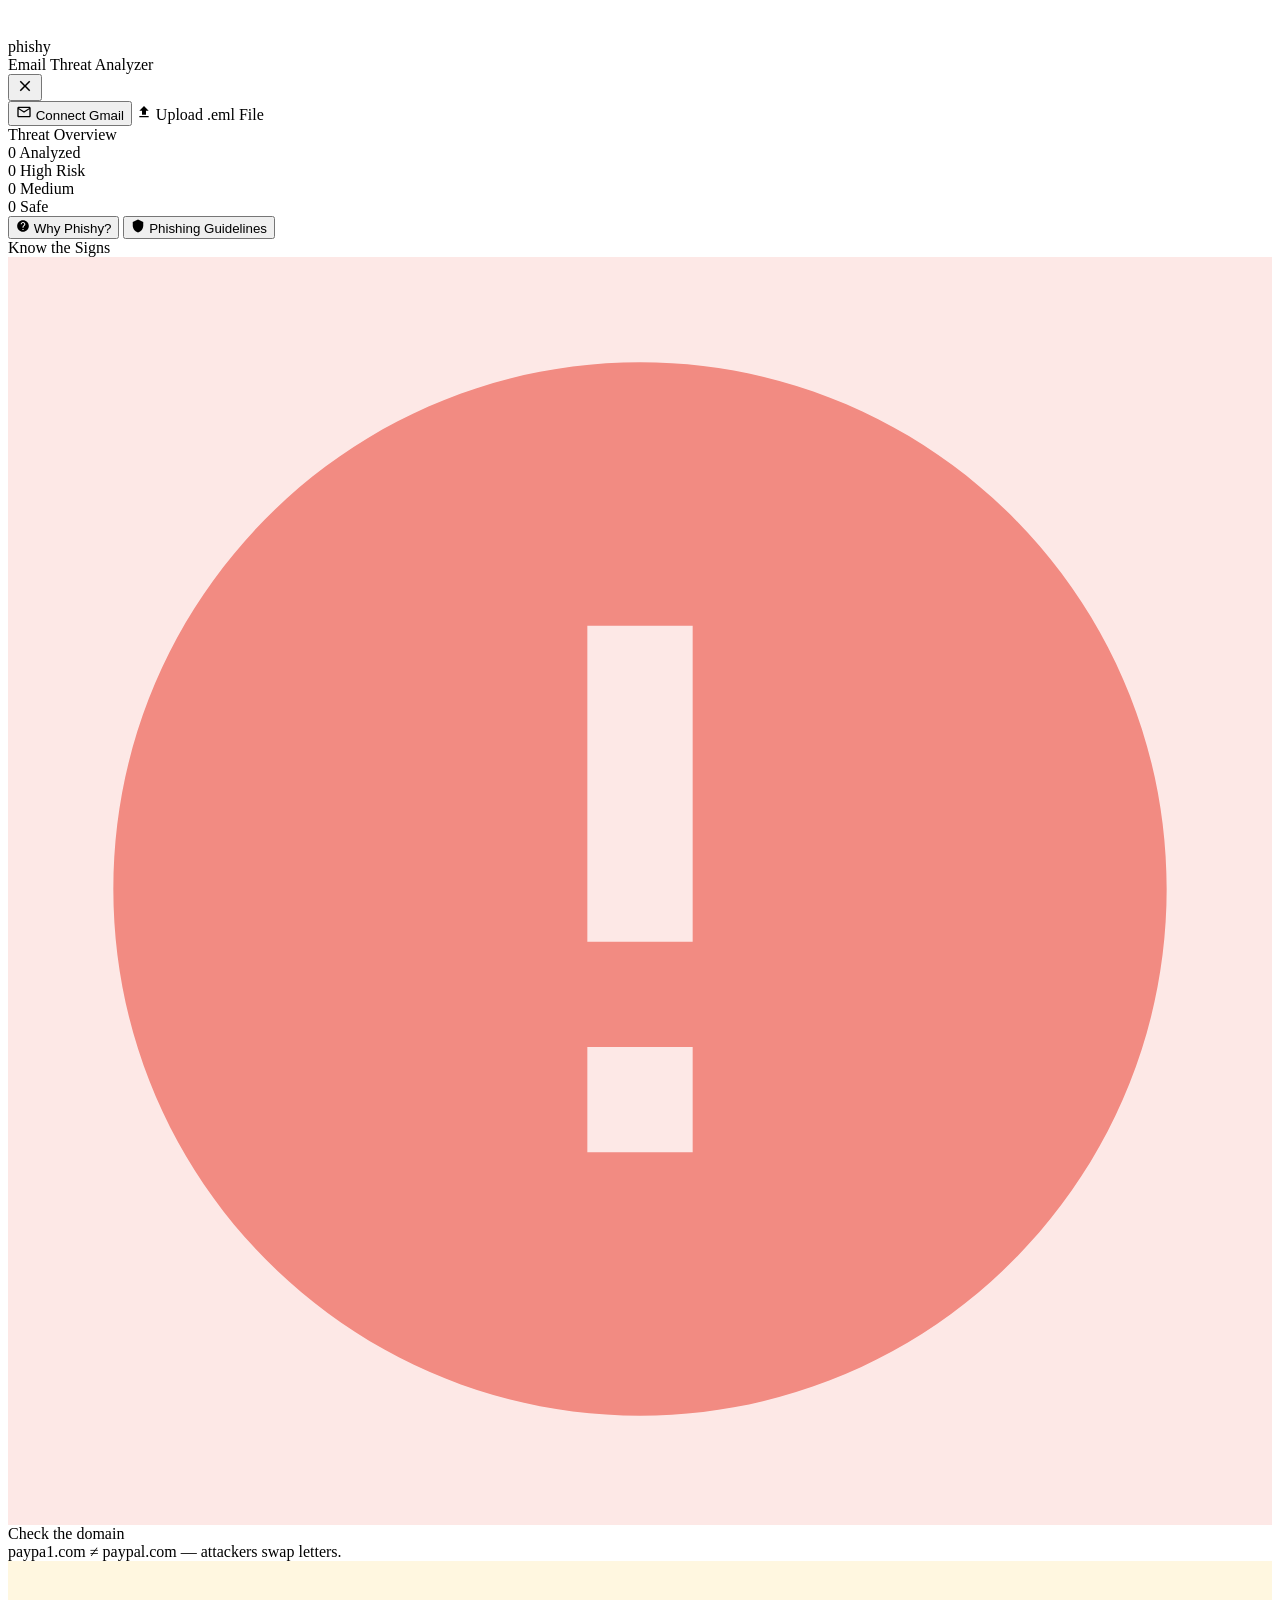
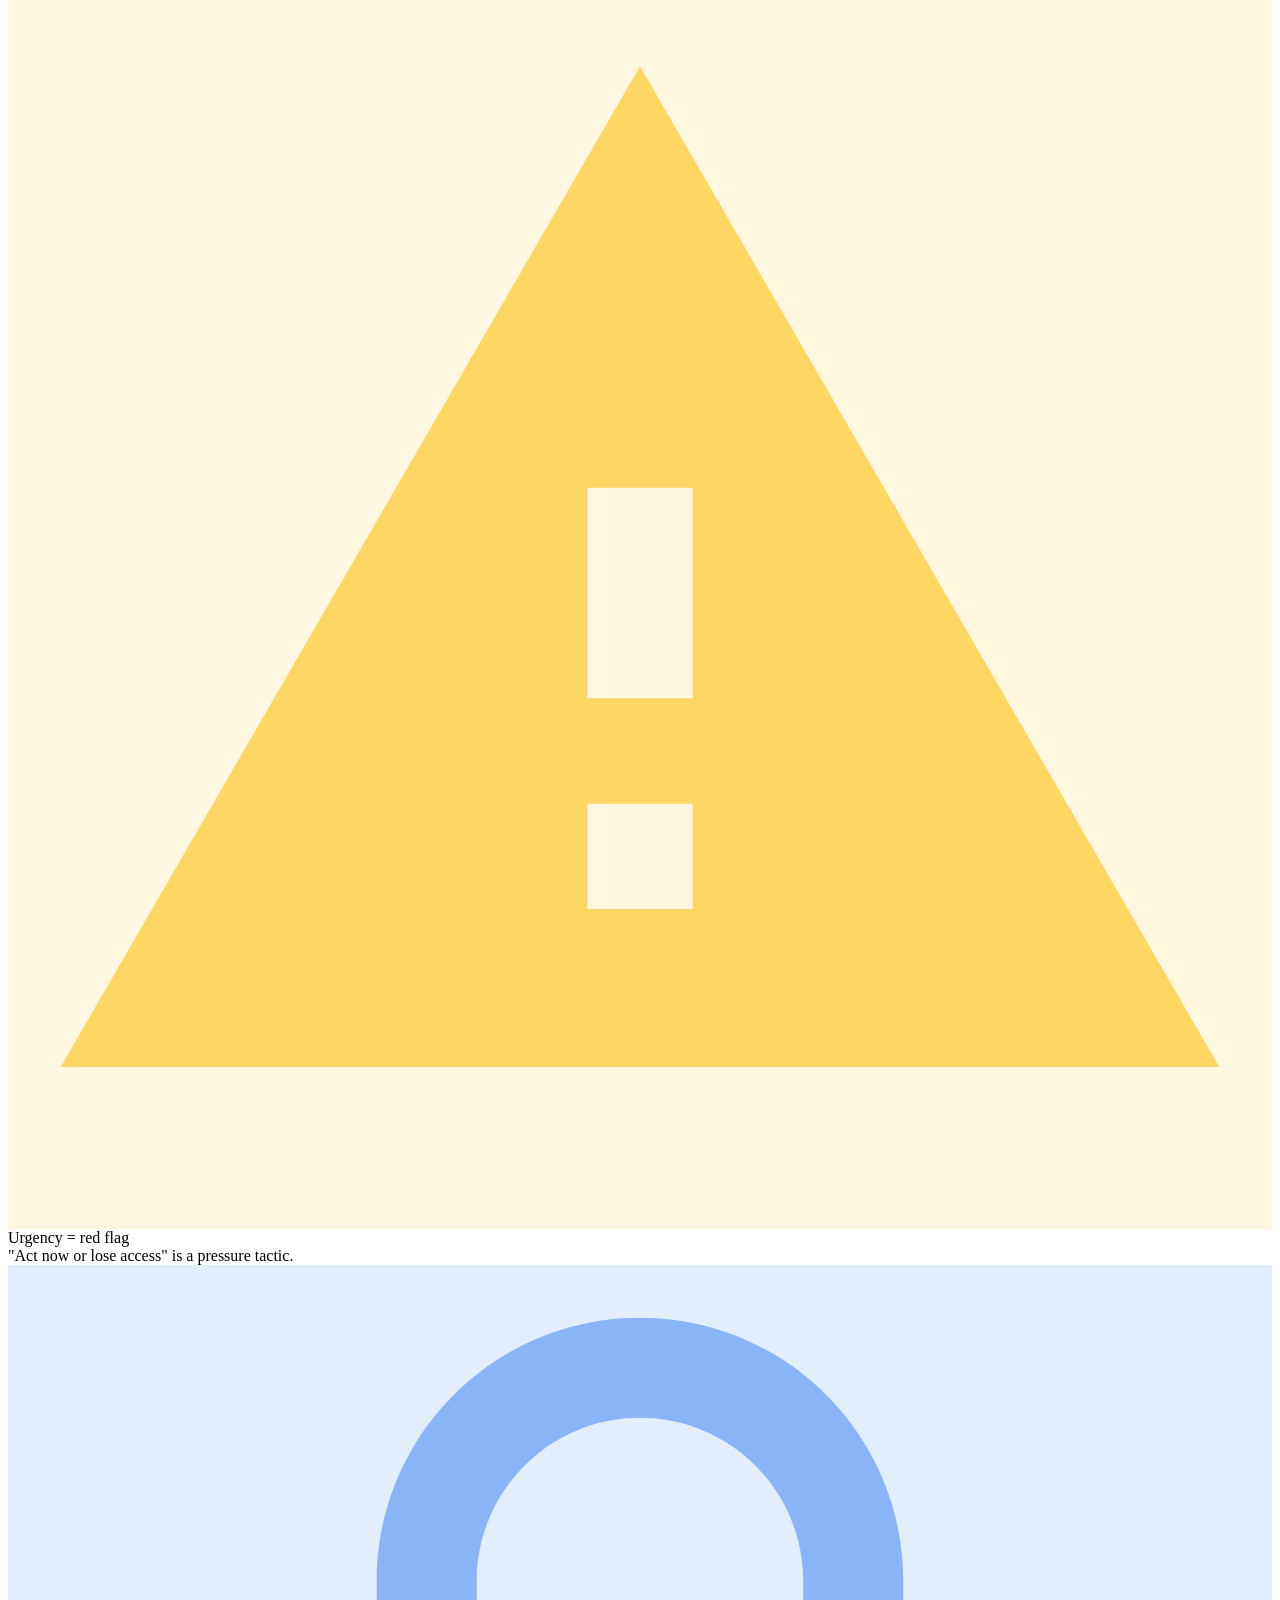
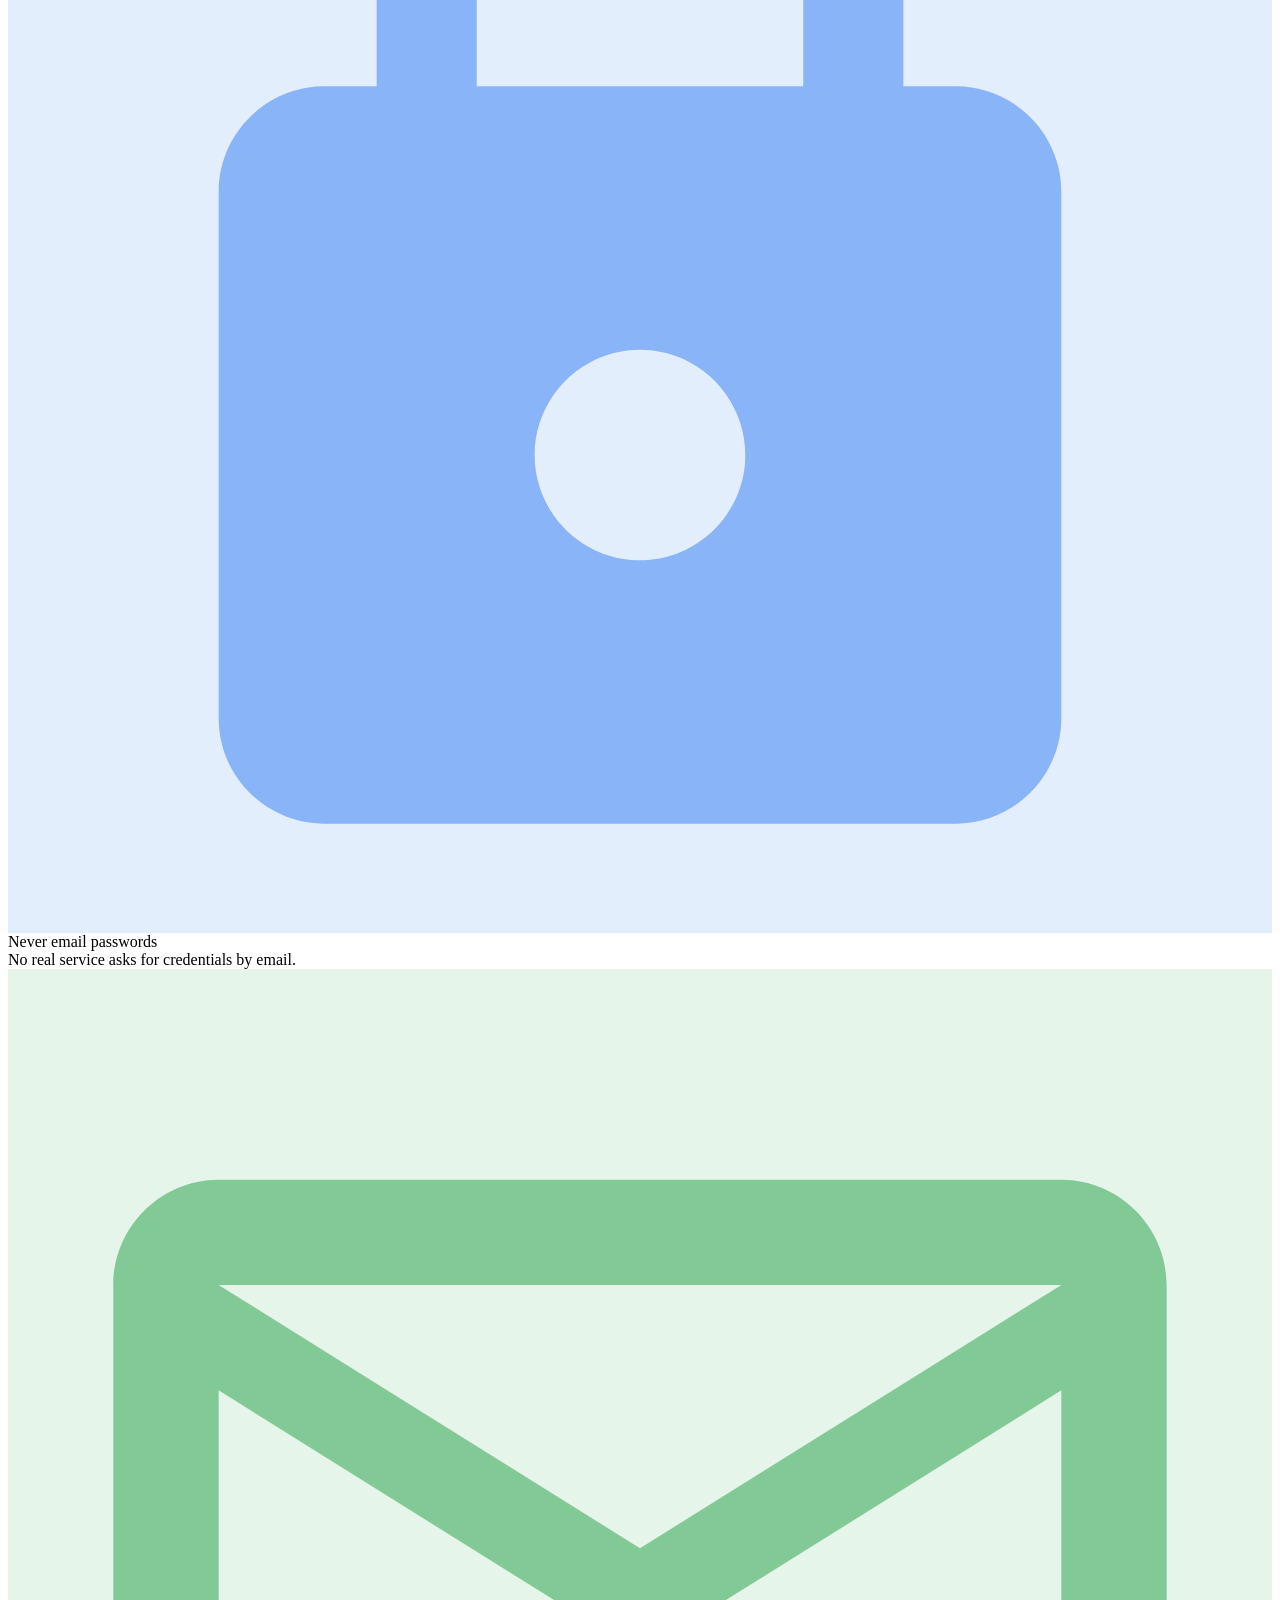
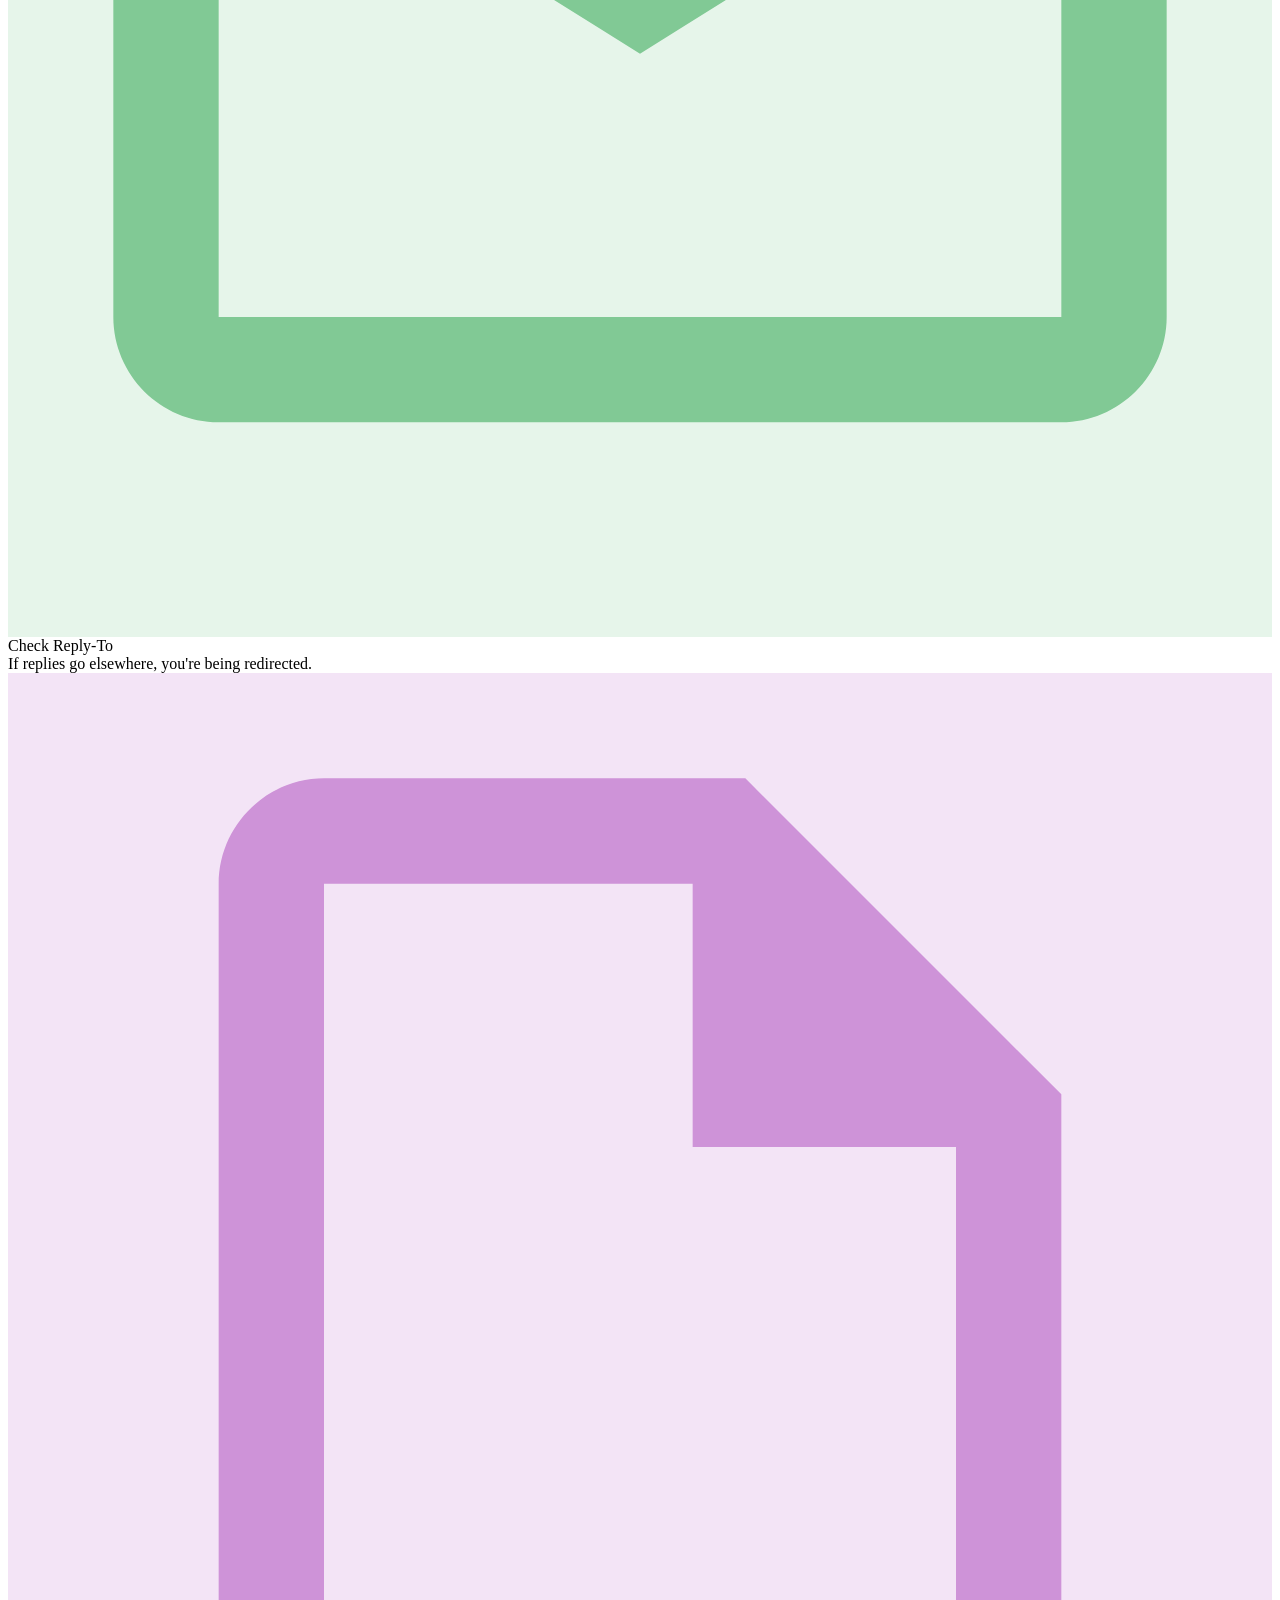
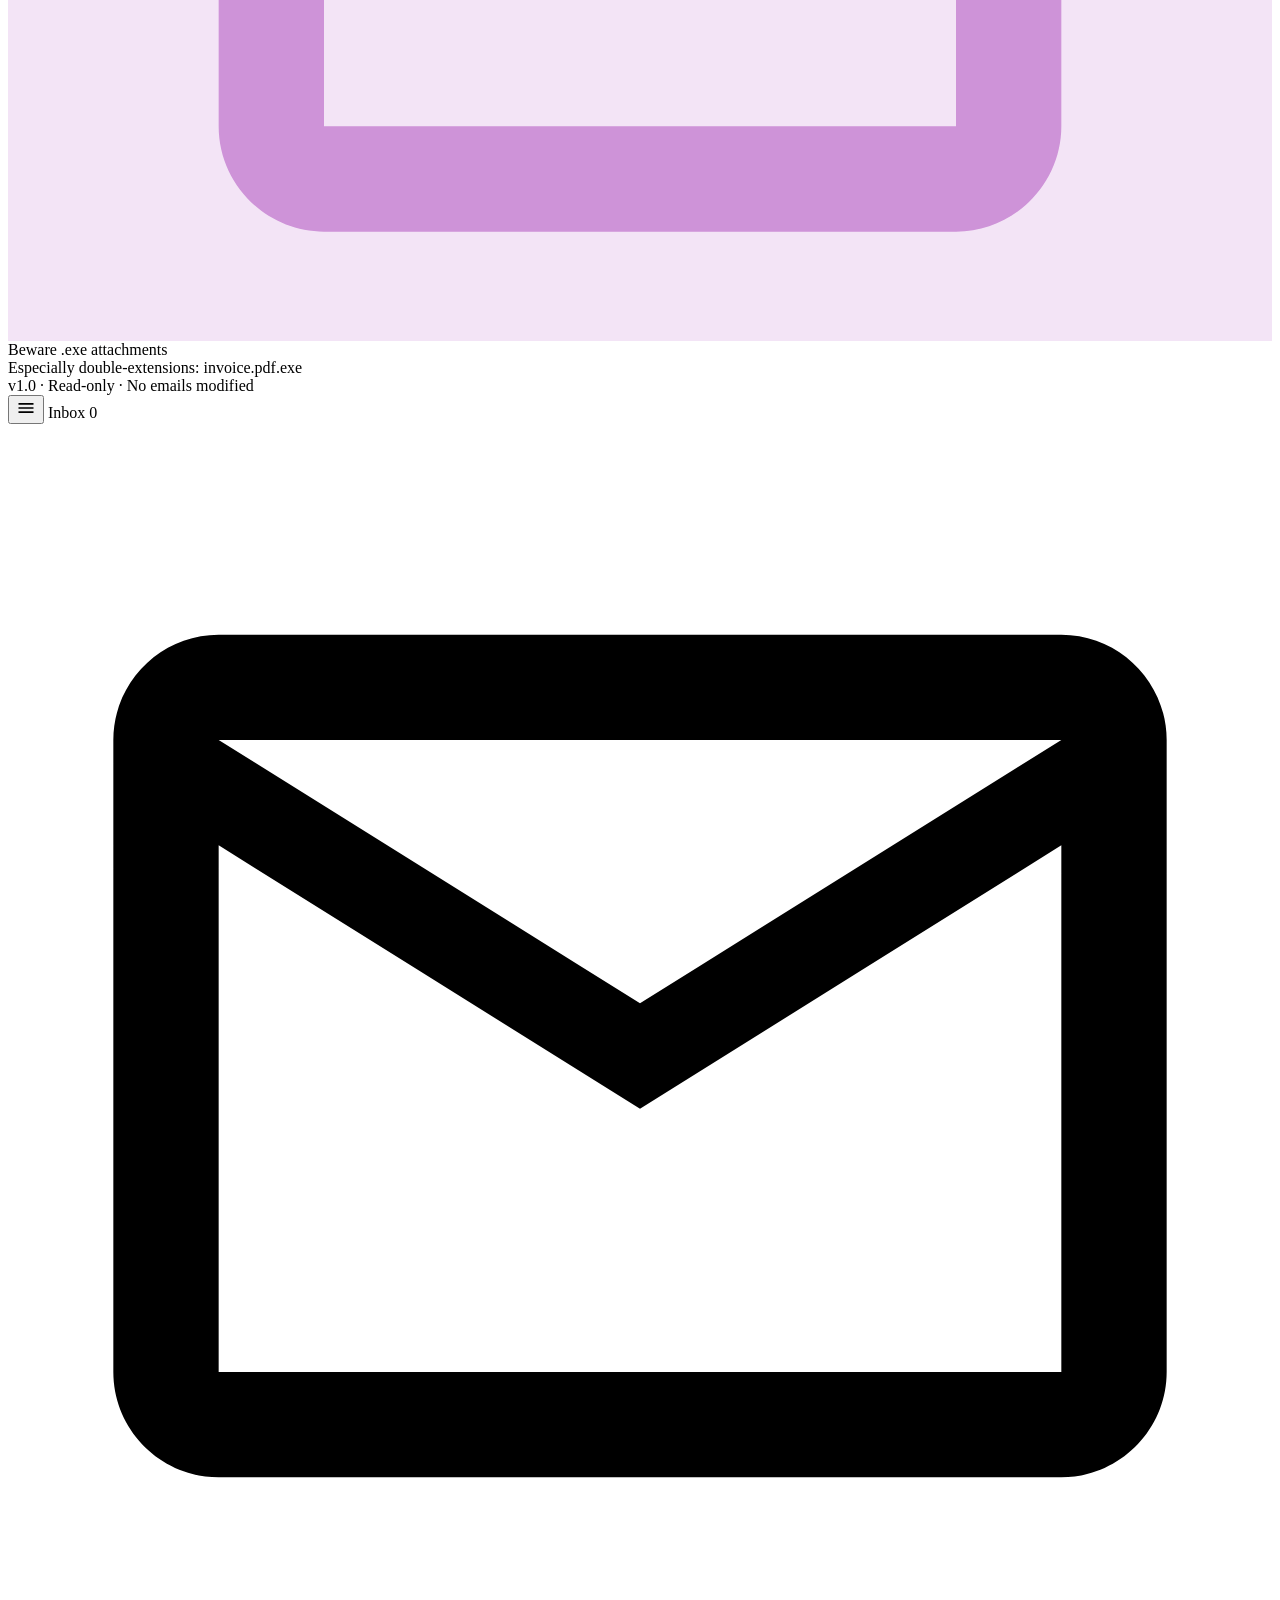
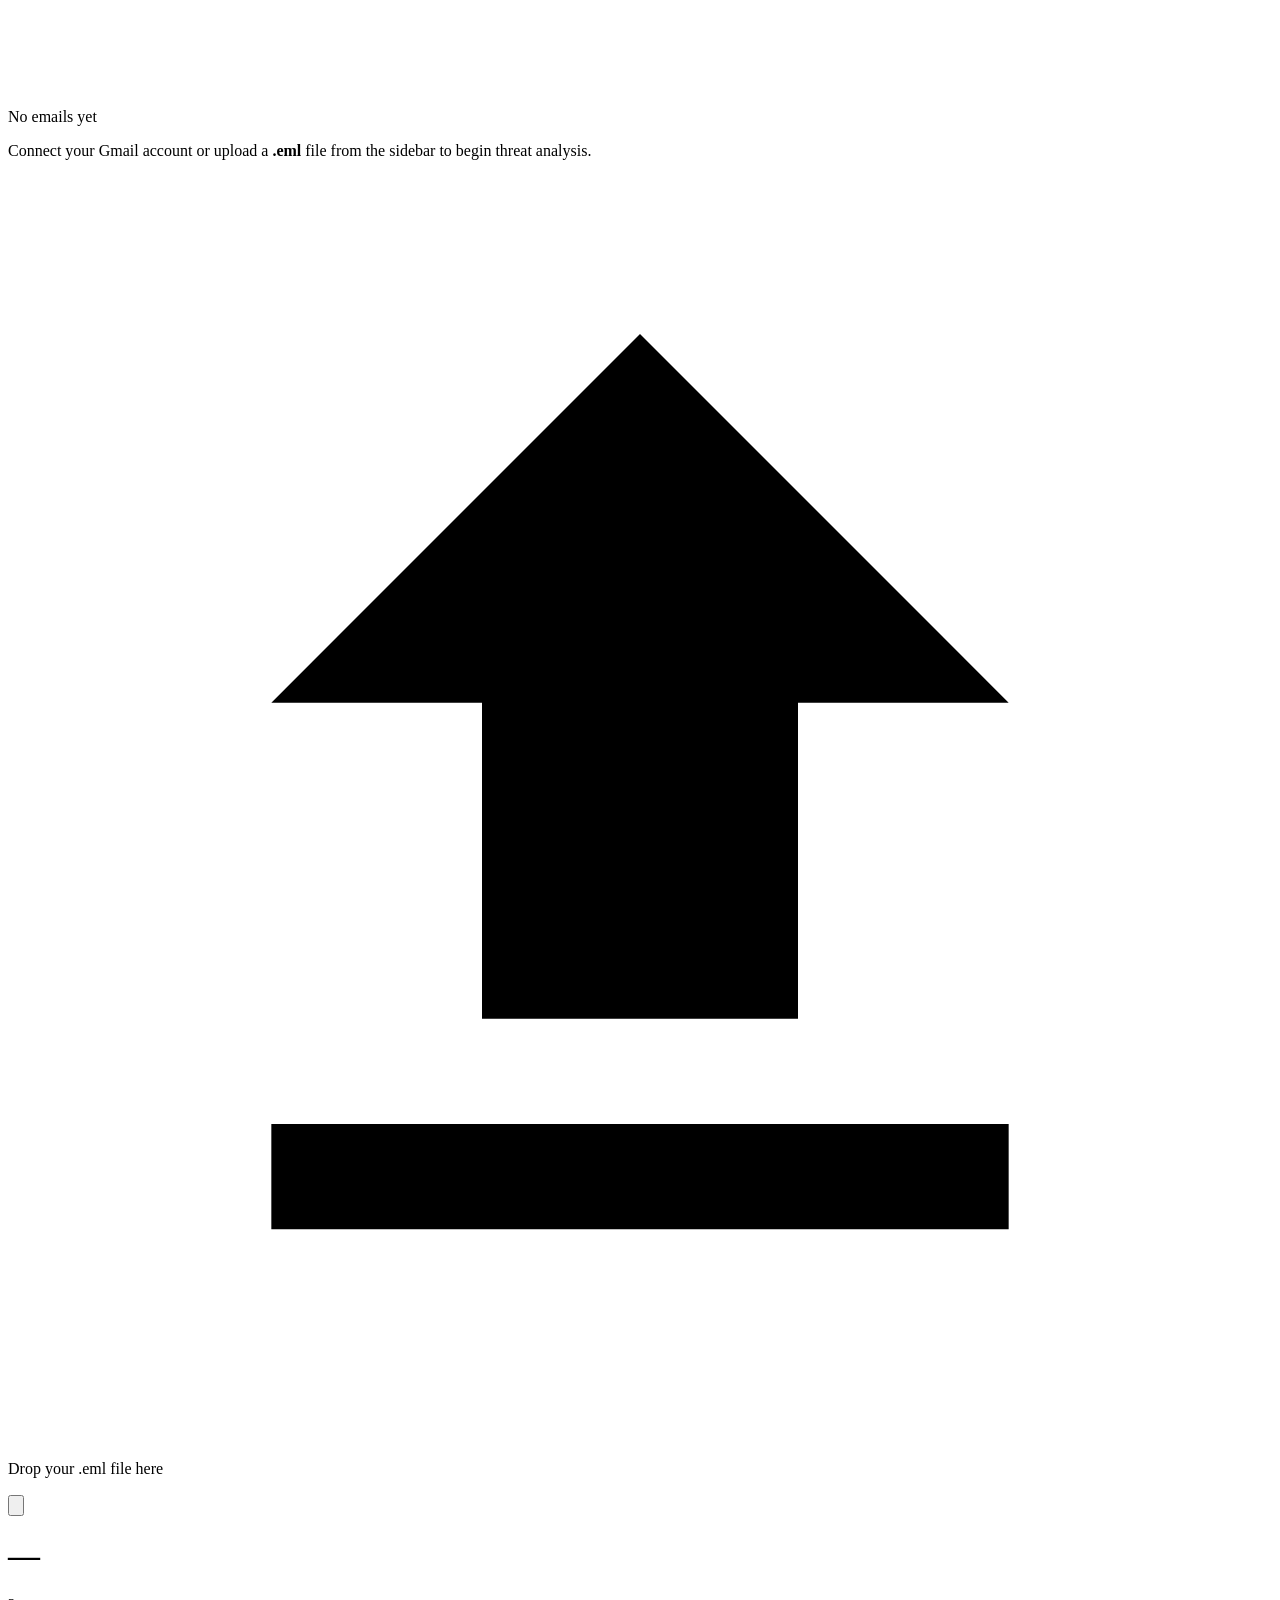
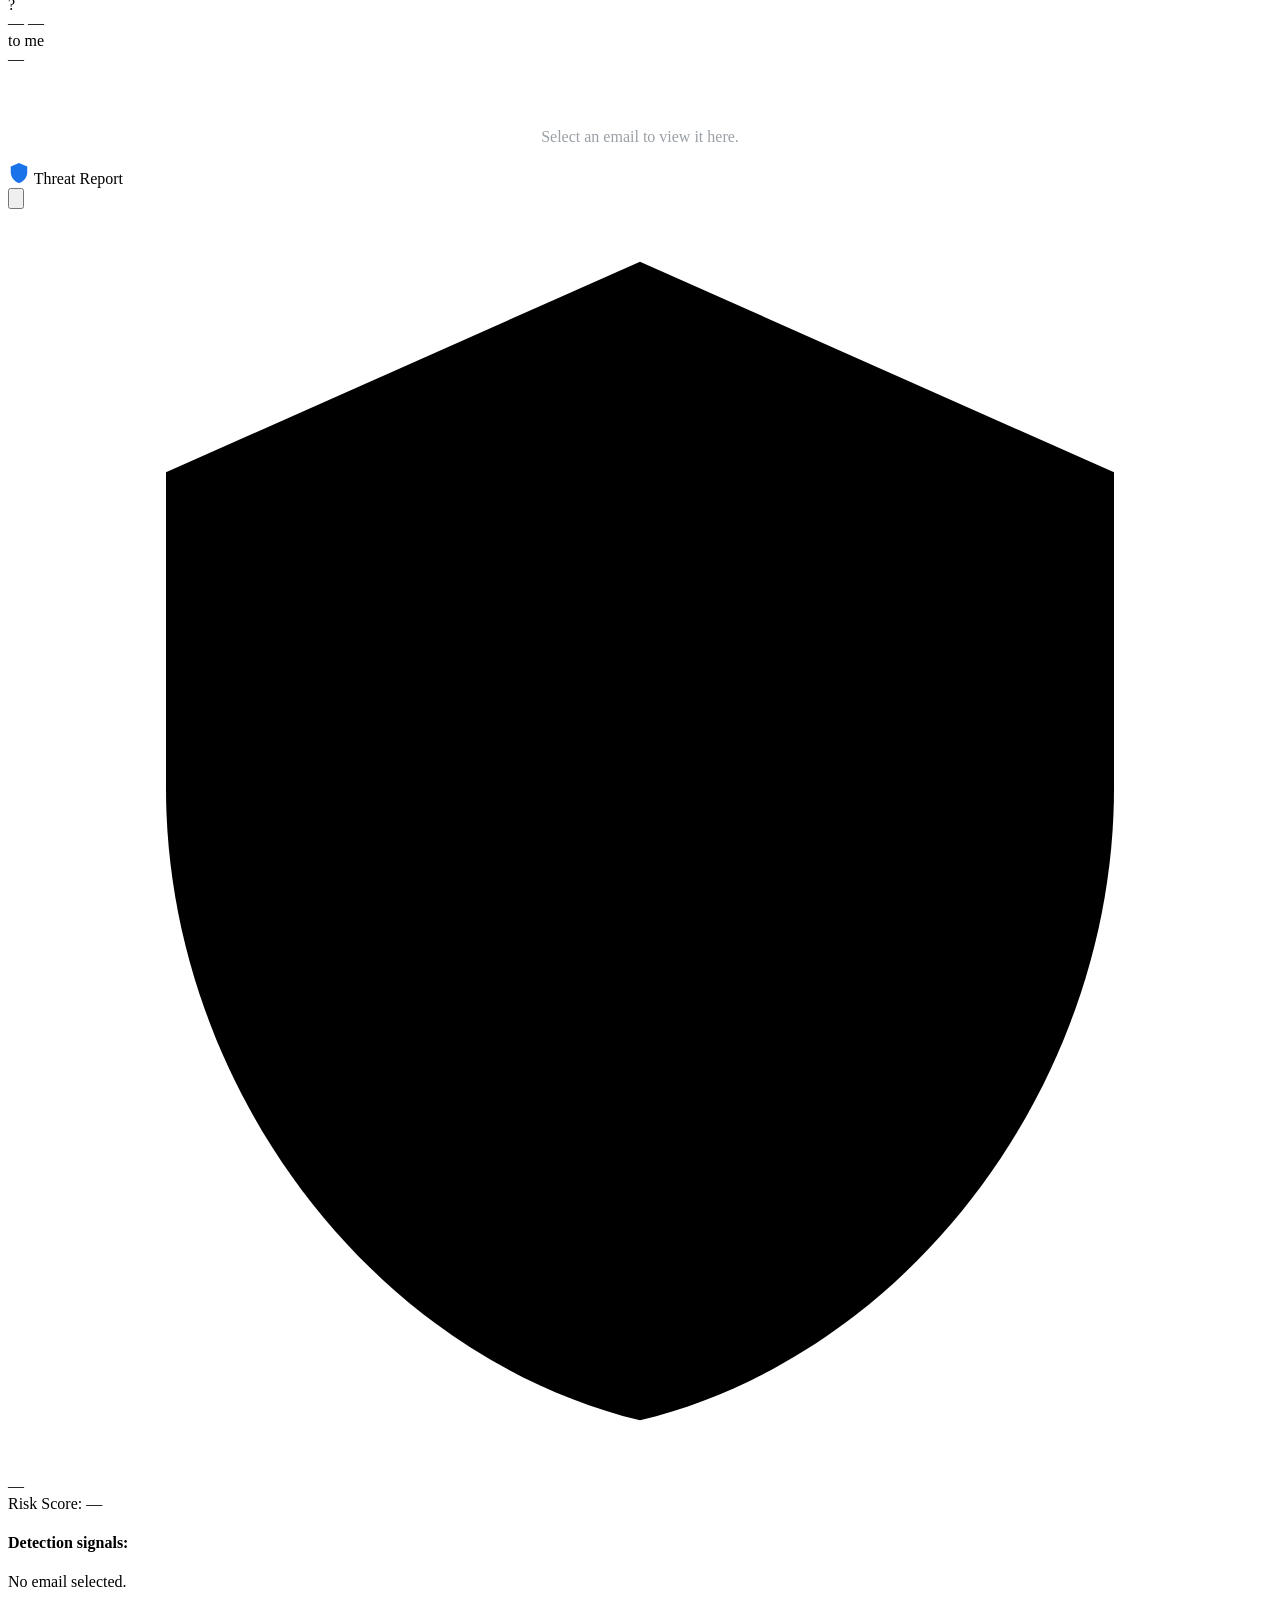
==== commit d2ab65e7: "making it production ready 2.o" ====
--- a/frontend/templates/inbox.html
+++ b/frontend/templates/inbox.html
@@ -13,22 +13,42 @@
 
 <div class="app" id="app">
 
+  <!-- Mobile sidebar overlay -->
+  <div class="sidebar-overlay" id="sidebarOverlay" onclick="closeSidebar()"></div>
+
   <!-- ════ SIDEBAR DASHBOARD ════ -->
   <aside class="sidebar" id="sidebar">
 
+    <!-- Brand + mobile close -->
     <div class="dash-brand">
       <div class="brand-icon">
-        <svg width="28" height="28" viewBox="0 0 24 24" fill="#fff"><path d="M12 1L3 5v6c0 5.55 3.84 10.74 9 12 5.16-1.26 9-6.45 9-12V5l-9-4z"/></svg>
-      </div>
-      <div>
+        <svg width="26" height="26" viewBox="0 0 24 24" fill="#fff"><path d="M12 1L3 5v6c0 5.55 3.84 10.74 9 12 5.16-1.26 9-6.45 9-12V5l-9-4z"/></svg>
+      </div>
+      <div style="flex:1">
         <div class="brand-name"><span class="brand-phi">phi</span><span class="brand-shy">shy</span></div>
         <div class="brand-sub">Email Threat Analyzer</div>
       </div>
-    </div>
-
-    <!-- Stats Dashboard -->
+      <button class="sidebar-close-btn" onclick="closeSidebar()" title="Close">
+        <svg width="18" height="18" viewBox="0 0 24 24" fill="currentColor"><path d="M19 6.41L17.59 5 12 10.59 6.41 5 5 6.41 10.59 12 5 17.59 6.41 19 12 13.41 17.59 19 19 17.59 13.41 12z"/></svg>
+      </button>
+    </div>
+
+    <!-- Connect Gmail -->
     <div class="dash-section">
-      <div class="dash-section-label">Analysis Overview</div>
+      <button class="dash-btn primary" id="connectGmailBtn" onclick="connectGmail()">
+        <svg width="16" height="16" viewBox="0 0 24 24" fill="currentColor"><path d="M20 4H4c-1.1 0-2 .9-2 2v12c0 1.1.9 2 2 2h16c1.1 0 2-.9 2-2V6c0-1.1-.9-2-2-2zm0 14H4V8l8 5 8-5v10zm-8-7L4 6h16l-8 5z"/></svg>
+        <span id="gmailBtnText">Connect Gmail</span>
+      </button>
+      <label class="dash-btn secondary" for="emlUpload">
+        <svg width="16" height="16" viewBox="0 0 24 24" fill="currentColor"><path d="M9 16h6v-6h4l-7-7-7 7h4zm-4 2h14v2H5z"/></svg>
+        Upload .eml File
+      </label>
+      <input type="file" id="emlUpload" accept=".eml" style="display:none" onchange="handleFileUpload(event)"/>
+    </div>
+
+    <!-- Stats -->
+    <div class="dash-section">
+      <div class="dash-section-label">Threat Overview</div>
       <div class="dash-stats-grid">
         <div class="stat-tile total">
           <span class="stat-n" id="statTotal">0</span>
@@ -47,7 +67,6 @@
           <span class="stat-l">Safe</span>
         </div>
       </div>
-      <!-- Risk bar -->
       <div class="dash-risk-bar" id="dashRiskBar" style="display:none">
         <div class="drb-seg high" id="drbHigh"></div>
         <div class="drb-seg medium" id="drbMedium"></div>
@@ -55,38 +74,75 @@
       </div>
     </div>
 
-    <!-- Connect & Scan -->
-    <div class="dash-section">
-      <div class="dash-section-label">Connect & Scan</div>
-      <button class="dash-btn primary" id="connectGmailBtn" onclick="connectGmail()">
-        <svg width="17" height="17" viewBox="0 0 24 24" fill="currentColor"><path d="M20 4H4c-1.1 0-2 .9-2 2v12c0 1.1.9 2 2 2h16c1.1 0 2-.9 2-2V6c0-1.1-.9-2-2-2zm0 14H4V8l8 5 8-5v10zm-8-7L4 6h16l-8 5z"/></svg>
-        <span id="gmailBtnText">Connect Gmail</span>
-      </button>
-      <label class="dash-btn secondary" for="emlUpload">
-        <svg width="17" height="17" viewBox="0 0 24 24" fill="currentColor"><path d="M9 16h6v-6h4l-7-7-7 7h4zm-4 2h14v2H5z"/></svg>
-        Upload .eml File
-      </label>
-      <input type="file" id="emlUpload" accept=".eml" style="display:none" onchange="handleFileUpload(event)"/>
-    </div>
-
     <!-- Learn -->
-    <div class="dash-section">
-      <div class="dash-section-label">Learn</div>
+    <div class="dash-section sidebar-learn">
       <button class="dash-btn ghost" onclick="openWhyPhishy()">
-        <svg width="15" height="15" viewBox="0 0 24 24" fill="currentColor"><path d="M12 2C6.48 2 2 6.48 2 12s4.48 10 10 10 10-4.48 10-10S17.52 2 12 2zm1 17h-2v-2h2v2zm2.07-7.75l-.9.92C13.45 12.9 13 13.5 13 15h-2v-.5c0-1.1.45-2.1 1.17-2.83l1.24-1.26c.37-.36.59-.86.59-1.41 0-1.1-.9-2-2-2s-2 .9-2 2H8c0-2.21 1.79-4 4-4s4 1.79 4 4c0 .88-.36 1.68-.93 2.25z"/></svg>
+        <svg width="14" height="14" viewBox="0 0 24 24" fill="currentColor"><path d="M12 2C6.48 2 2 6.48 2 12s4.48 10 10 10 10-4.48 10-10S17.52 2 12 2zm1 17h-2v-2h2v2zm2.07-7.75l-.9.92C13.45 12.9 13 13.5 13 15h-2v-.5c0-1.1.45-2.1 1.17-2.83l1.24-1.26c.37-.36.59-.86.59-1.41 0-1.1-.9-2-2-2s-2 .9-2 2H8c0-2.21 1.79-4 4-4s4 1.79 4 4c0 .88-.36 1.68-.93 2.25z"/></svg>
         Why Phishy?
       </button>
       <button class="dash-btn ghost" onclick="openGuidelines()">
-        <svg width="15" height="15" viewBox="0 0 24 24" fill="currentColor"><path d="M12 1L3 5v6c0 5.55 3.84 10.74 9 12 5.16-1.26 9-6.45 9-12V5l-9-4z"/></svg>
+        <svg width="14" height="14" viewBox="0 0 24 24" fill="currentColor"><path d="M12 1L3 5v6c0 5.55 3.84 10.74 9 12 5.16-1.26 9-6.45 9-12V5l-9-4z"/></svg>
         Phishing Guidelines
       </button>
     </div>
 
-    <!-- Footer -->
-    <div class="dash-footer">
-      <p class="dash-footer-text">Phishy detects phishing signals: domain spoofing, suspicious URLs, urgency tactics, credential harvesting, and malicious attachments.</p>
-      <p class="dash-footer-ver">v1.0 — Read-only. No emails are sent or modified.</p>
-    </div>
+    <!-- Quick Tips — fills the remaining sidebar space -->
+    <div class="sidebar-tips">
+      <div class="tips-label">Know the Signs</div>
+
+      <div class="tip-card">
+        <div class="tip-icon" style="background:rgba(234,67,53,.12)">
+          <svg viewBox="0 0 24 24" fill="#f28b82"><path d="M12 2C6.48 2 2 6.48 2 12s4.48 10 10 10 10-4.48 10-10S17.52 2 12 2zm1 15h-2v-2h2v2zm0-4h-2V7h2v6z"/></svg>
+        </div>
+        <div class="tip-text">
+          <div class="tip-title">Check the domain</div>
+          <div class="tip-desc">paypa1.com ≠ paypal.com — attackers swap letters.</div>
+        </div>
+      </div>
+
+      <div class="tip-card">
+        <div class="tip-icon" style="background:rgba(251,188,4,.12)">
+          <svg viewBox="0 0 24 24" fill="#fdd663"><path d="M1 21h22L12 2 1 21zm12-3h-2v-2h2v2zm0-4h-2v-4h2v4z"/></svg>
+        </div>
+        <div class="tip-text">
+          <div class="tip-title">Urgency = red flag</div>
+          <div class="tip-desc">"Act now or lose access" is a pressure tactic.</div>
+        </div>
+      </div>
+
+      <div class="tip-card">
+        <div class="tip-icon" style="background:rgba(26,115,232,.12)">
+          <svg viewBox="0 0 24 24" fill="#8ab4f8"><path d="M18 8h-1V6c0-2.76-2.24-5-5-5S7 3.24 7 6v2H6c-1.1 0-2 .9-2 2v10c0 1.1.9 2 2 2h12c1.1 0 2-.9 2-2V10c0-1.1-.9-2-2-2zm-6 9c-1.1 0-2-.9-2-2s.9-2 2-2 2 .9 2 2-.9 2-2 2zm3.1-9H8.9V6c0-1.71 1.39-3.1 3.1-3.1 1.71 0 3.1 1.39 3.1 3.1v2z"/></svg>
+        </div>
+        <div class="tip-text">
+          <div class="tip-title">Never email passwords</div>
+          <div class="tip-desc">No real service asks for credentials by email.</div>
+        </div>
+      </div>
+
+      <div class="tip-card">
+        <div class="tip-icon" style="background:rgba(52,168,83,.12)">
+          <svg viewBox="0 0 24 24" fill="#81c995"><path d="M20 4H4c-1.1 0-2 .9-2 2v12c0 1.1.9 2 2 2h16c1.1 0 2-.9 2-2V6c0-1.1-.9-2-2-2zm0 14H4V8l8 5 8-5v10zm-8-7L4 6h16l-8 5z"/></svg>
+        </div>
+        <div class="tip-text">
+          <div class="tip-title">Check Reply-To</div>
+          <div class="tip-desc">If replies go elsewhere, you're being redirected.</div>
+        </div>
+      </div>
+
+      <div class="tip-card">
+        <div class="tip-icon" style="background:rgba(156,39,176,.12)">
+          <svg viewBox="0 0 24 24" fill="#ce93d8"><path d="M14 2H6c-1.1 0-2 .9-2 2v16c0 1.1.9 2 2 2h12c1.1 0 2-.9 2-2V8l-6-6zm4 18H6V4h7v5h5v11z"/></svg>
+        </div>
+        <div class="tip-text">
+          <div class="tip-title">Beware .exe attachments</div>
+          <div class="tip-desc">Especially double-extensions: invoice.pdf.exe</div>
+        </div>
+      </div>
+    </div>
+
+    <!-- Version -->
+    <div class="sidebar-ver">v1.0 · Read-only · No emails modified</div>
 
   </aside>
 
@@ -96,15 +152,16 @@
     <!-- EMAIL LIST PANEL -->
     <div class="email-list-panel" id="emailListPanel">
 
-      <!-- Inbox / Spam tabs -->
-      <div class="email-tabs">
-        <button class="etab active" id="tabInbox" onclick="switchTab('inbox')">
-          Inbox <span class="tab-count" id="inboxBadge">0</span>
-        </button>
-        <button class="etab" id="tabSpam" onclick="switchTab('spam')">
-          Spam <span class="tab-count" id="spamBadge">0</span>
-        </button>
-      </div>
+      <!-- Inbox header with hamburger -->
+      <div class="email-list-header">
+        <button class="hamburger-btn" onclick="toggleSidebar()" title="Menu">
+          <svg width="20" height="20" viewBox="0 0 24 24" fill="currentColor"><path d="M3 18h18v-2H3v2zm0-5h18v-2H3v2zm0-7v2h18V6H3z"/></svg>
+        </button>
+        <span class="email-list-title">Inbox</span>
+        <span class="tab-count" id="inboxBadge">0</span>
+        <span class="tab-count" id="spamBadge" style="display:none">0</span>
+      </div>
+
 
       <!-- Email rows -->
       <div class="email-rows" id="emailRows">
@@ -122,11 +179,14 @@
             <svg viewBox="0 0 24 24" fill="currentColor"><path d="M9 16h6v-6h4l-7-7-7 7h4zm-4 2h14v2H5z"/></svg>
             <p>Drop your .eml file here</p>
           </div>
-        </div>
+        </div><!-- /#dropOverlay -->
+
+        <!-- JS-owned list: only email rows and load-more btn go here -->
+        <div id="emailRowsList"></div>
+
+        <div id="scrollSentinel" style="height:1px"></div>
 
       </div><!-- /#emailRows -->
-
-      <div id="scrollSentinel" style="height:1px"></div>
 
     </div><!-- /.email-list-panel -->
 
